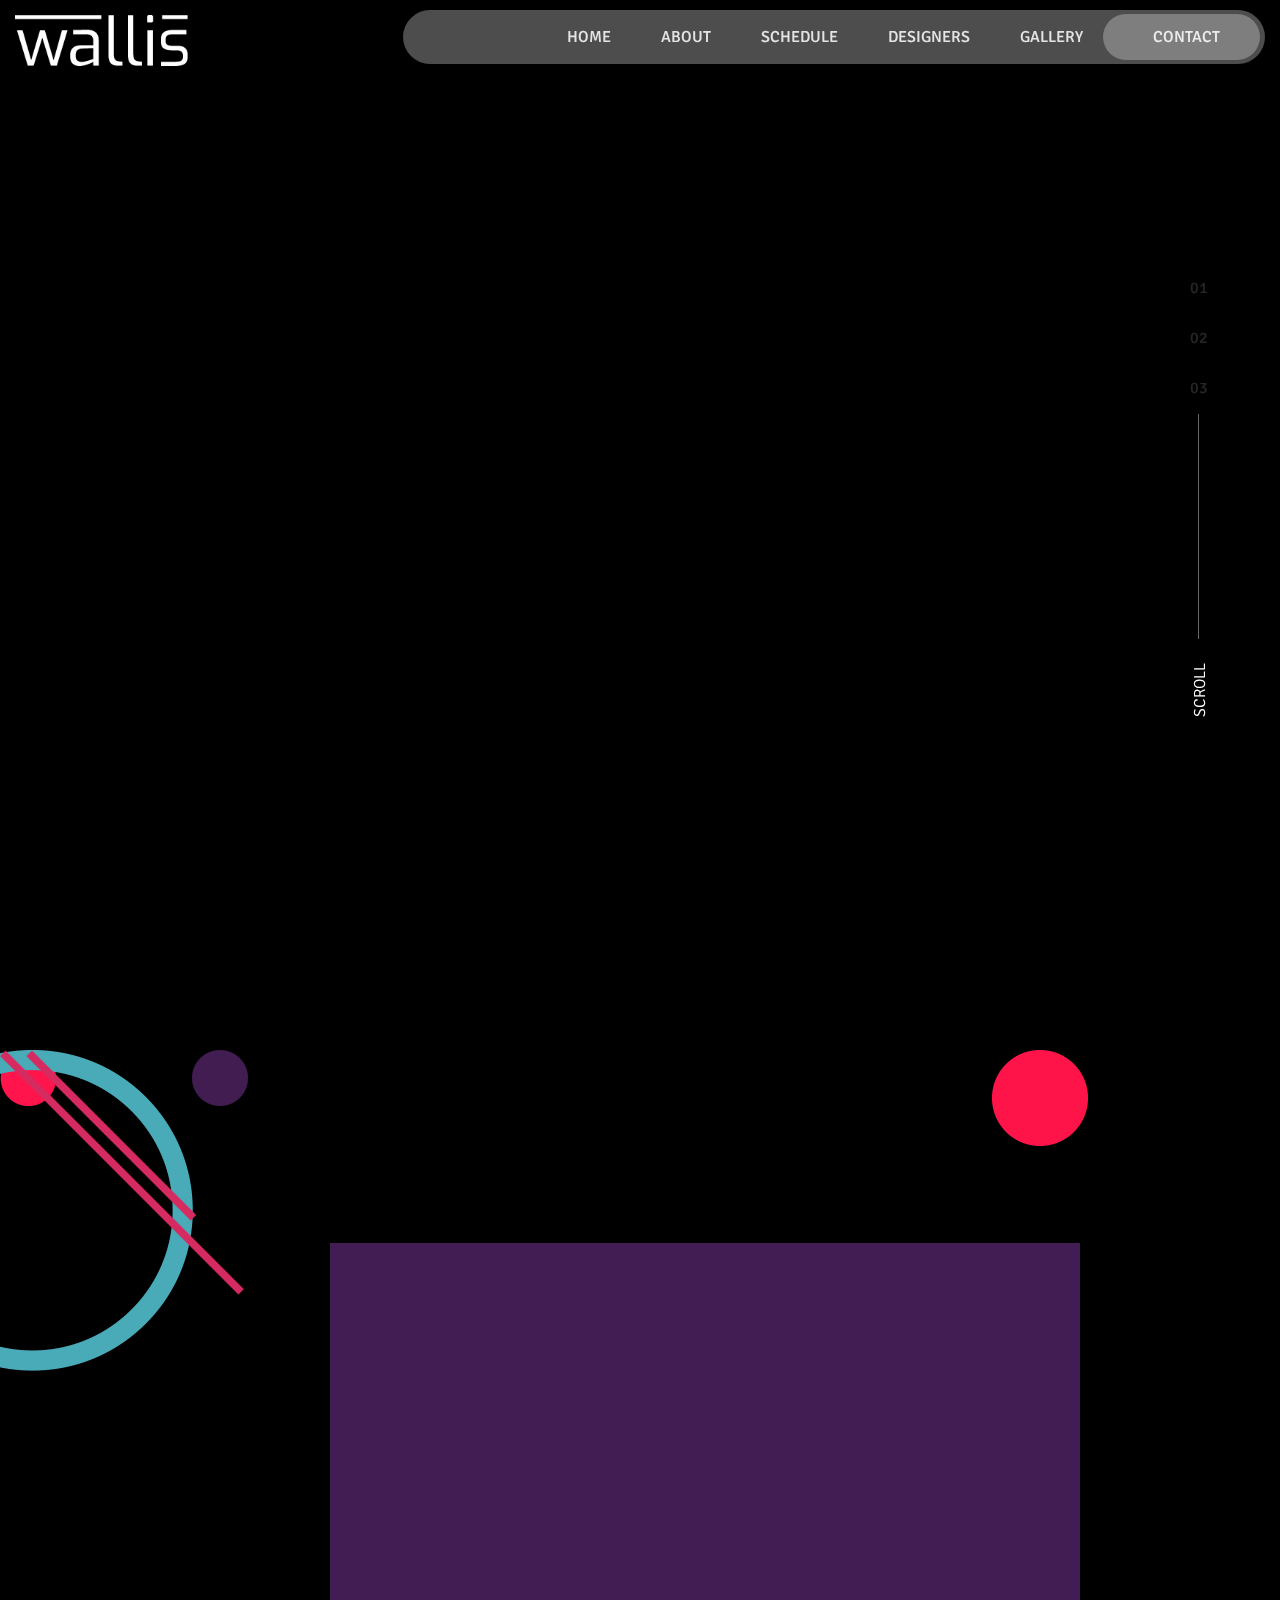
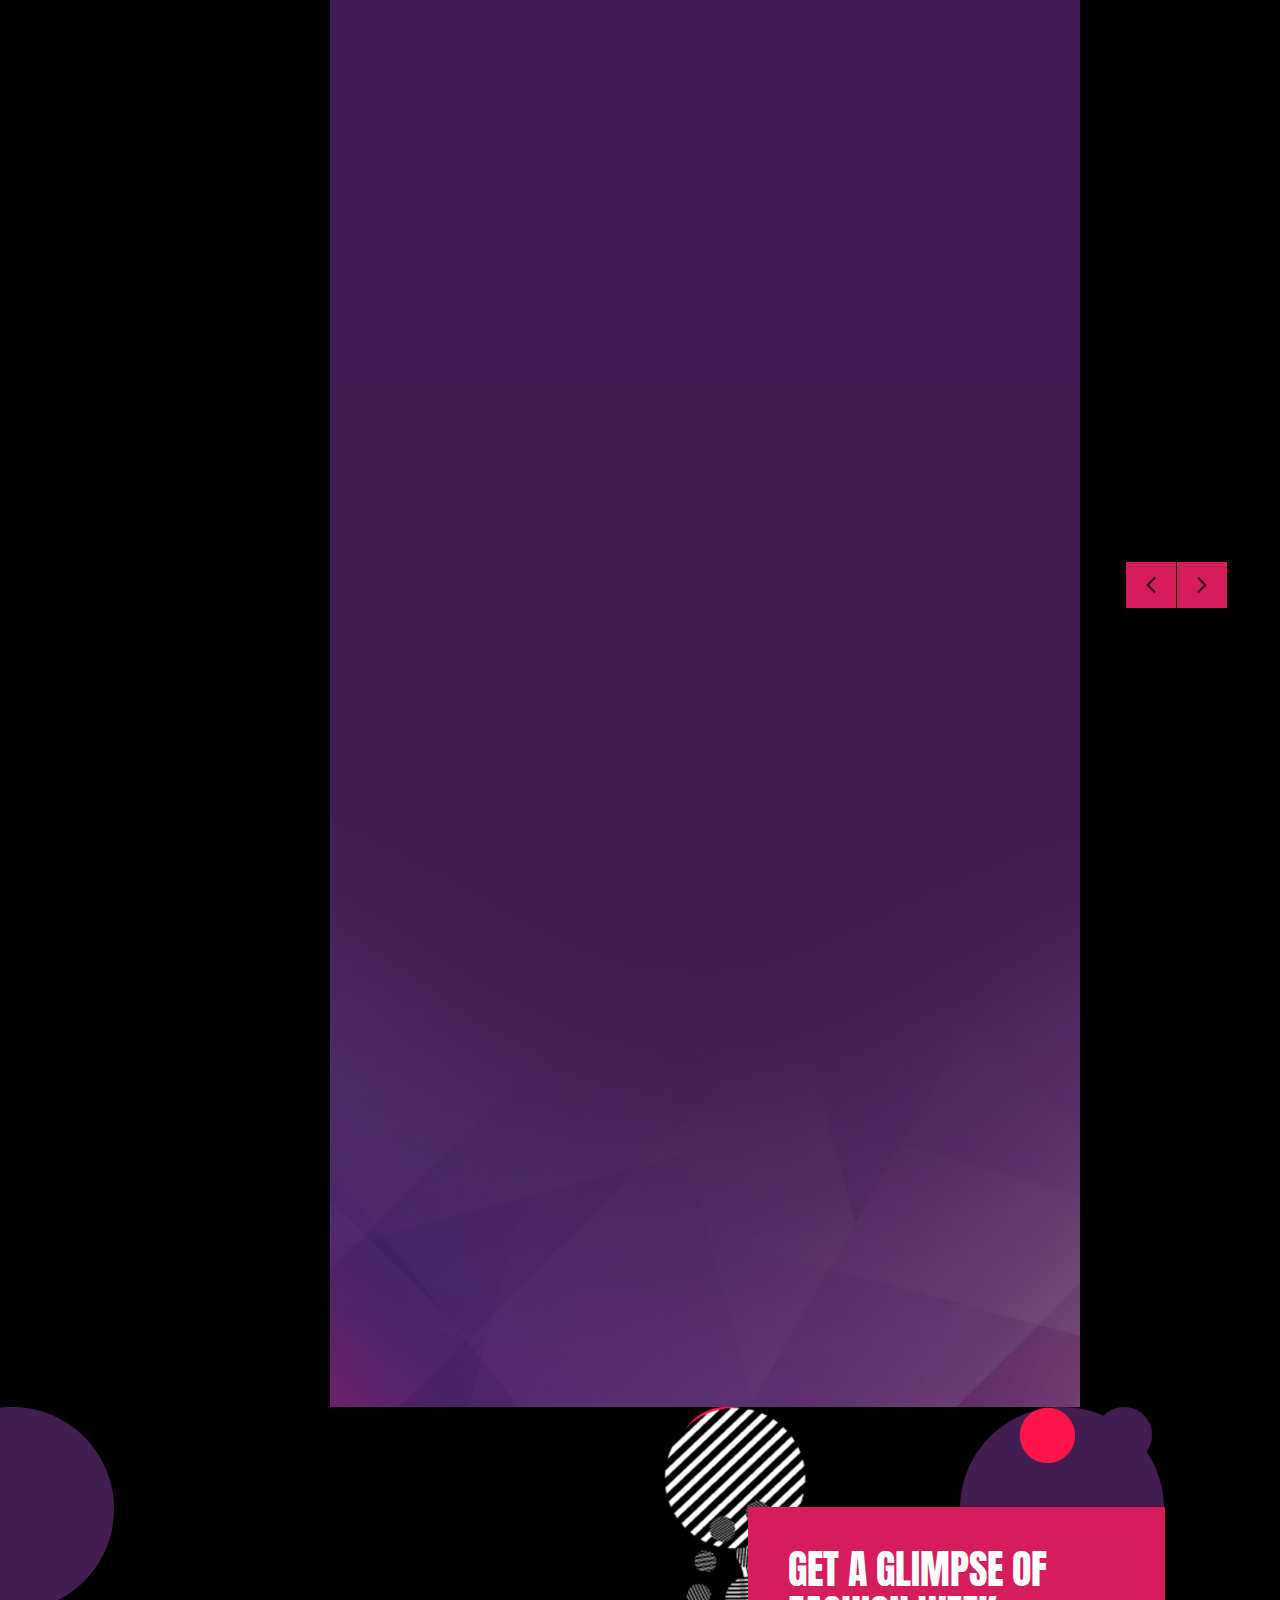
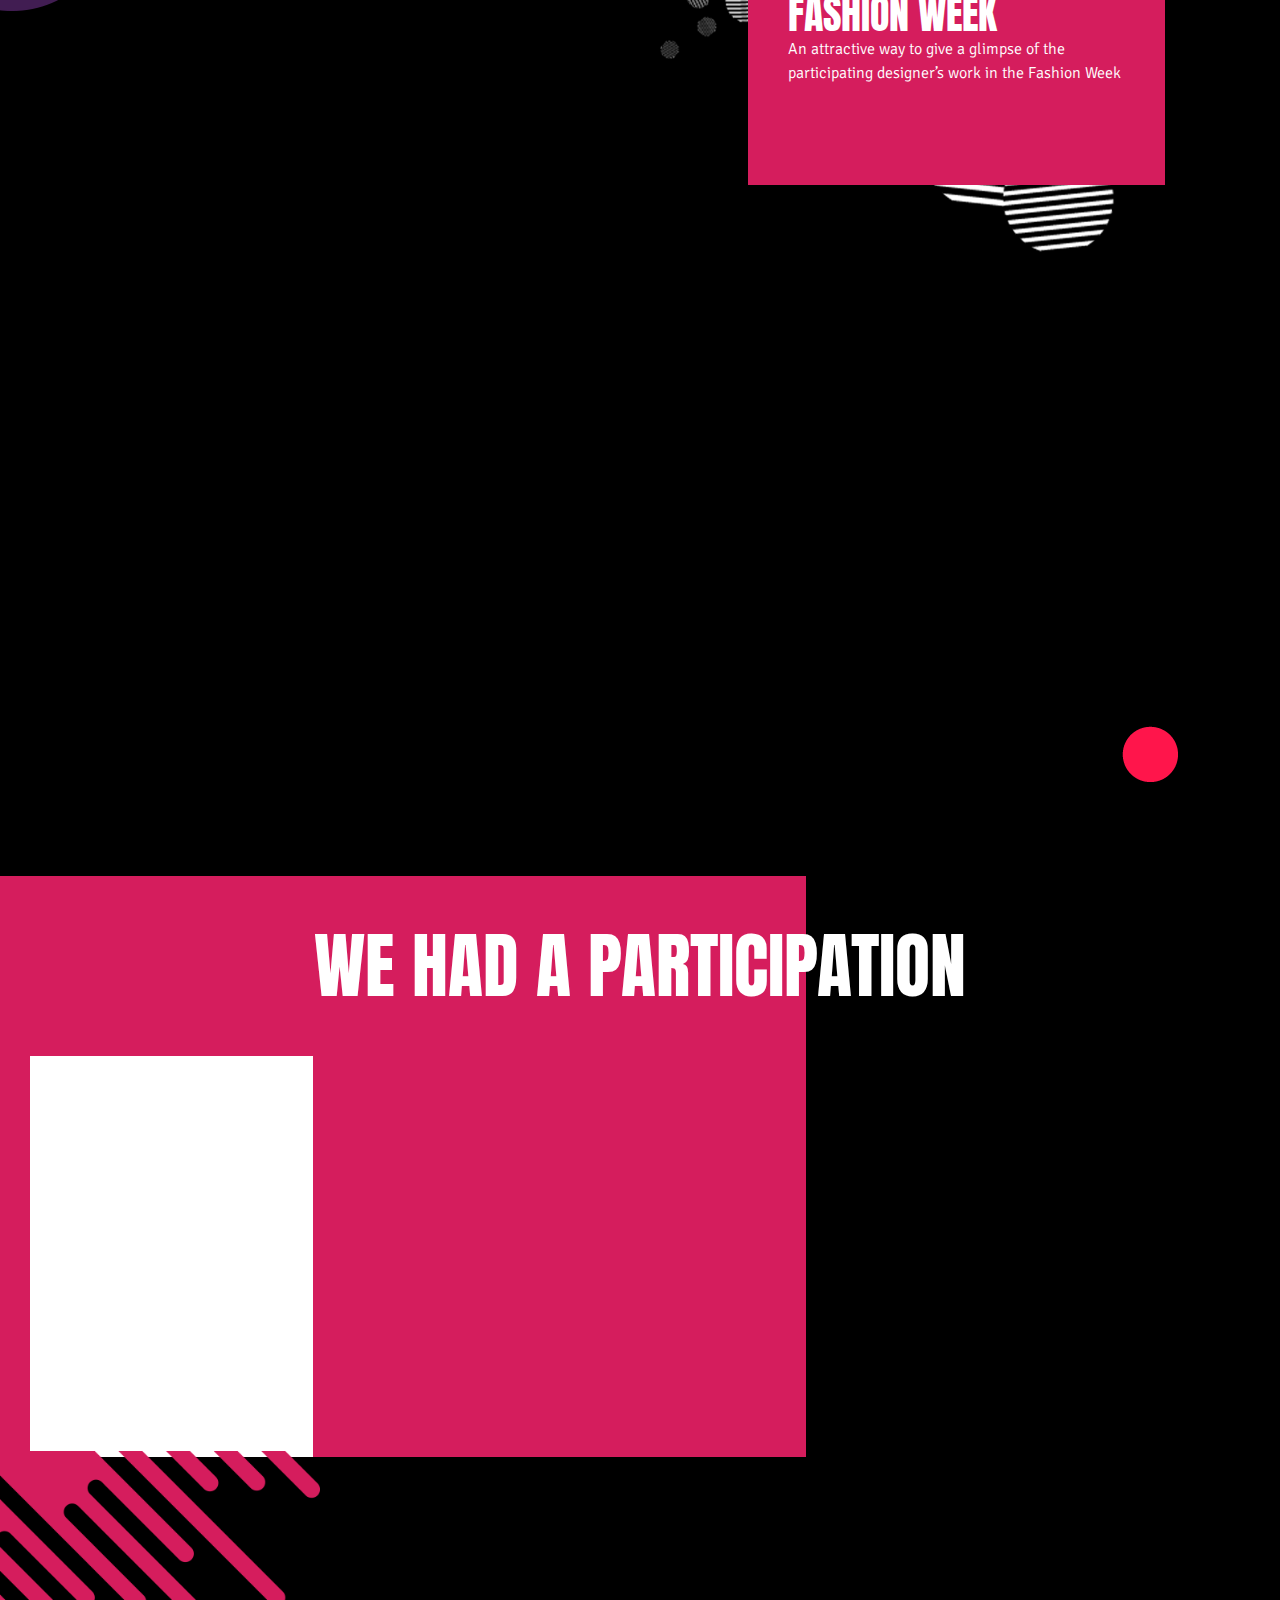
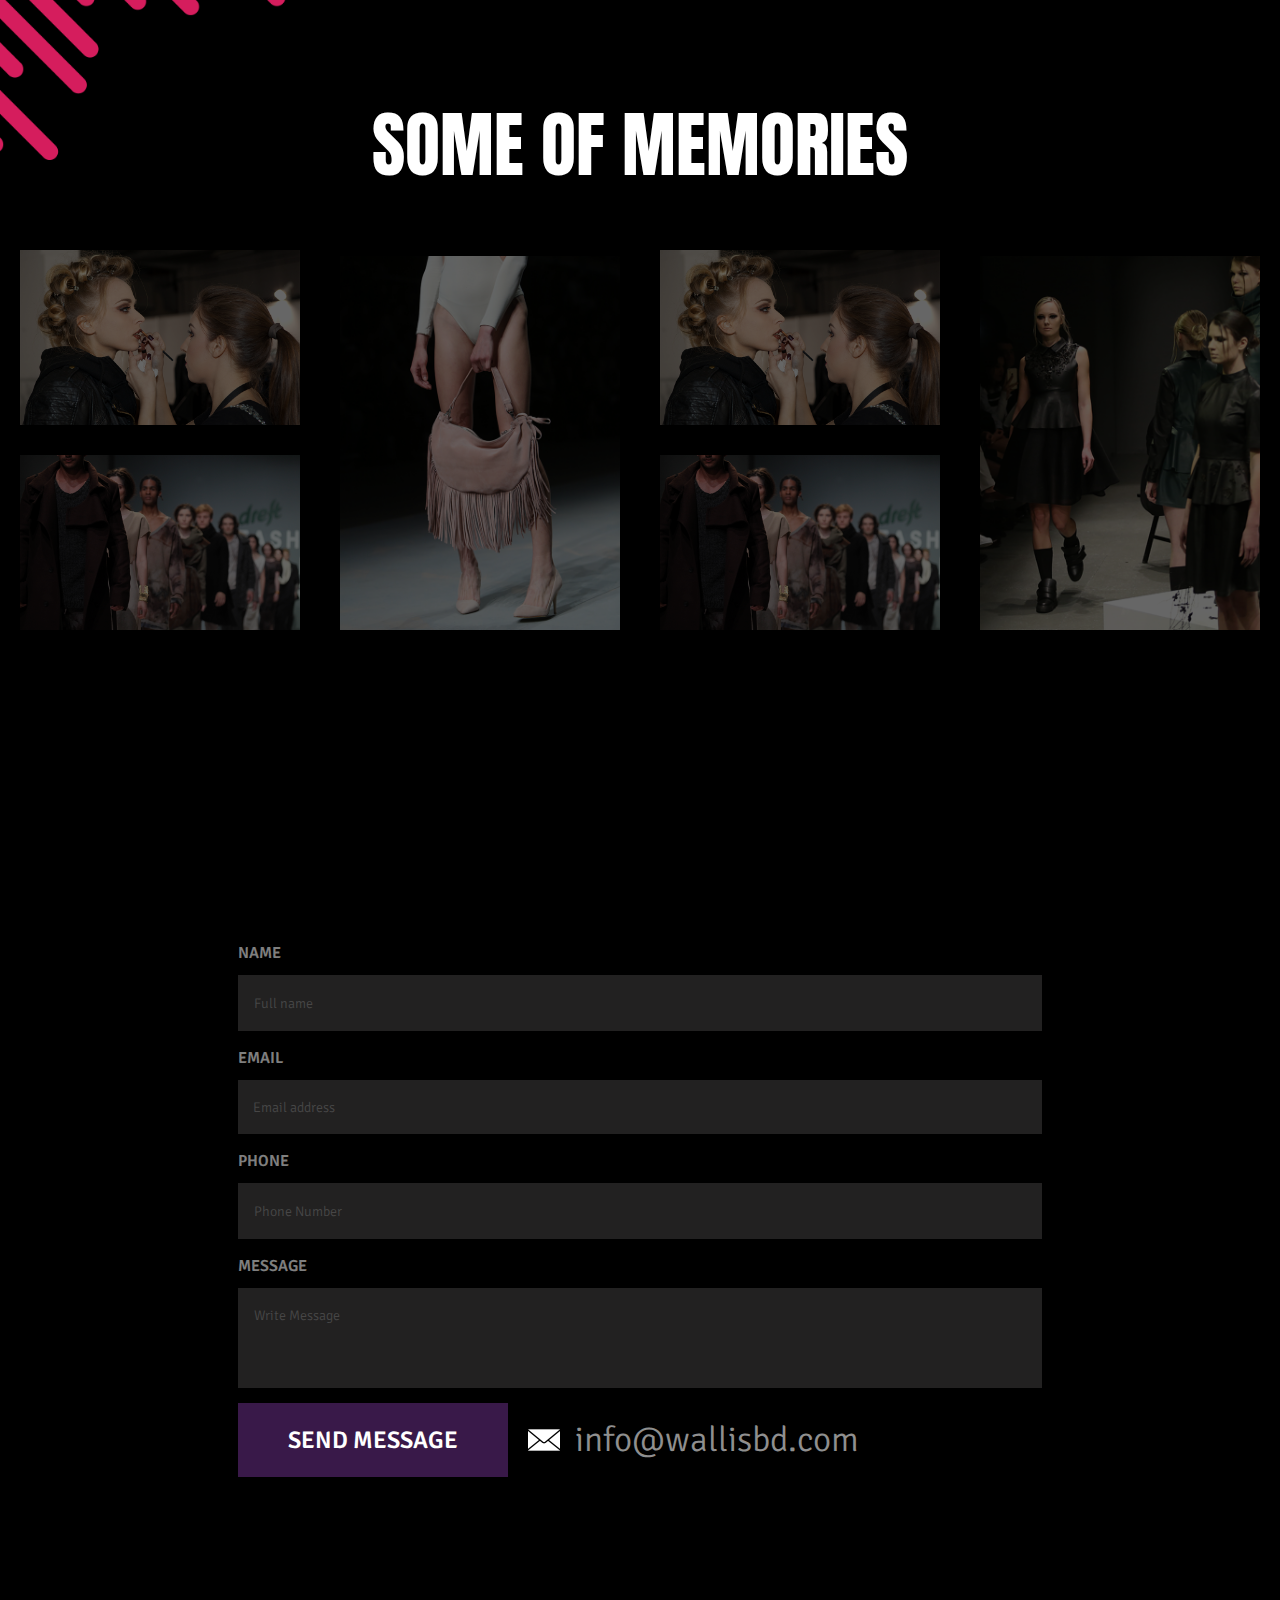
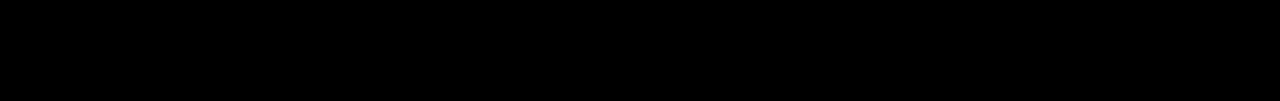
==== index.html @ 1100533c "up" ====
﻿<!DOCTYPE html>
<html lang="en">

<!-- Mirrored from lithemes.com/buzzware/ by HTTrack Website Copier/3.x [XR&CO'2014], Thu, 05 Mar 2020 04:48:38 GMT -->
<head>
    <meta http-equiv="Content-Type" content="text/html; charset=utf-8" />
    <meta name="viewport" content="user-scalable=no, width=device-width, initial-scale=1">
    <link rel="icon" href="images/favicon.png" type="image/x-icon">
    <!-- PAGE TITLE -->
    <title>BUZZWARE</title>
    <!-- Stylesheets -->
    <link rel="stylesheet" href="https://fonts.googleapis.com/css?family=Anton">
    <link rel="stylesheet" href="css/lightcase.css">
    <link href="https://fonts.googleapis.com/css?family=Signika:300,400,600,700" rel="stylesheet">
    <!-- BOOTSTRAP STYLES -->
    <link rel="stylesheet" type="text/css" href="css/master.css">
</head>

<body class="bg-color">
    <div id="loader-wrapper">
        <div id="loader">
            <div class="spinner">
                <div class="dot1"></div>
                <div class="dot2"></div>
            </div>
        </div>
        <div class="loader-section section-top"></div>
    </div>
    <div class="bg_container">

    <!-- STICKY HEADER -->
    <div class="header-wrap">
        <header class="fixed-header">
            <div class="menu page-scroll">
                <div class="container">
                    <div class="logo"><a href="index.html"><img src="images/logo.png" alt="Logo" /></a> </div>
                    <a class="toggleMenu" href="#">
                        <div id="nav-icon3"> <span></span> <span></span> <span></span> <span></span> </div>
                    </a>
                    <nav id="navigation-menu">
                        <ul class="nav">
                            <li><a href="#sec-1">Home</a></li>
                            <li><a href="#sec-2">About</a></li>
                            <li><a href="#sec-3">Schedule</a></li>
                            <li><a href="#sec-4">Designers</a></li>
                            <li><a href="#sec-5">Gallery</a></li>
                            <li><a href="#sec-6">Contact</a></li>
                        </ul>
                    </nav>
                </div>
            </div>
        </header>
    </div>
    <!-- END  SICKY HEADER -->

        <!--REVOLUTION SLIDER  -->
        <div class="example" id="sec-1">
            <div class="container">
                <div id="rev_slider_1061_1_wrapper" class="rev_slider_wrapper fullscreen-container" data-alias="creative-freedom">
                    <!-- START REVOLUTION SLIDER 5.1.1RC fullscreen mode -->
                    <div id="rev_slider_1061_1" class="rev_slider fullscreenbanner" style="display:none;" data-version="5.1.1RC">
                        <ul>
                            <!-- SLIDE 01-->
                            <li data-index="rs-688" data-transition="fadethroughdark" data-slotamount="default" data-easein="default" data-easeout="default" data-masterspeed="1500" data-thumb="images/bg-top-slider-100-50.jpg" data-rotate="0" data-saveperformance="off" data-title="Creative" data-param1="01" data-description="">
                                <!-- MAIN IMAGE -->
                                <img src="images/bg-top-slider-1.jpg" alt="Background" data-bgposition="center center" data-bgfit="cover" data-bgrepeat="no-repeat" data-bgparallax="3" class="rev-slidebg" data-no-retina>
                                <!-- LAYERS -->
                                <!-- LAYER NR. 1 -->

                                <div class="tp-caption tp-resizeme rs-parallaxlevel-1 tp-title" id="slide-688-layer-1" data-x="['center','center','center','center']" data-hoffset="['-20','0','0','0']" data-y="['middle','middle','middle','middle']" data-voffset="['50','0','0','0']" data-width="none" data-height="none" data-whitespace="nowrap" data-transform_idle="o:1;" data-transform_in="y:50px;opacity:0;s:1500;e:Power3.easeOut;" data-transform_out="x:0;y:0;z:0;rX:0;rY:0;rZ:0;sX:0.9;sY:0.9;skX:0;skY:0;opacity:0;s:1000;e:Power3.easeInOut;s:1000;e:Power3.easeInOut;" data-start="2350" data-splitin="none" data-splitout="none" data-responsive_offset="on" style="z-index: 10; white-space: nowrap;text-align:center;">
                                    
                                </div>

                                <!-- LAYER NR. 2 -->
                                <div class="tp-caption tp-resizeme rs-parallaxlevel-2 tiangle_pink_main" id="slide-688-layer-2" data-x="['center','center','center','center']" data-hoffset="['0','0','0','0']" data-y="['middle','middle','middle','middle']" data-voffset="['60','-10','-81','-64']" data-fontsize="['14','14','14','12']" data-lineheight="['14','14','14','12']" data-width="none" data-height="none" data-whitespace="nowrap" data-transform_idle="o:1;" data-transform_in="y:50px;opacity:0;s:1500;e:Power3.easeOut;" data-transform_out="x:0;y:0;z:0;rX:0;rY:0;rZ:0;sX:0.9;sY:0.9;skX:0;skY:0;opacity:0;s:1000;e:Power3.easeInOut;s:1000;e:Power3.easeInOut;" data-start="2350" data-splitin="none" data-splitout="none" data-responsive_offset="on" style="z-index: 9; white-space: nowrap;text-align:center;"> <img src="images/tiangle_pink_main.png" alt="Tiangle pink" class="img-responsive"> </div>

                                <!-- LAYER NR. 3 -->
                                <div class="tp-caption tp-resizeme rs-parallaxlevel-3" id="slide-688-layer-3" data-x="['center','center','center','center']" data-hoffset="['0','0','0','0']" data-y="['middle','middle','middle','middle']" data-voffset="['60','-10','-10','-10']" data-fontsize="['70','70','50','40']" data-lineheight="['70','70','55','45']" data-width="['none','none','none','320']" data-height="none" data-whitespace="nowrap" data-transform_idle="o:1;" data-transform_in="y:50px;opacity:0;s:1500;e:Power3.easeOut;" data-transform_out="x:0;y:0;z:0;rX:0;rY:0;rZ:0;sX:0.9;sY:0.9;skX:0;skY:0;opacity:0;s:1000;e:Power3.easeInOut;s:1000;e:Power3.easeInOut;" data-start="2550" data-splitin="none" data-splitout="none" data-responsive_offset="on" style="z-index: 8; white-space: nowrap;text-align:center;"> <img src="images/triangles-black.png" alt="Triangles black" class="img-responsive"> </div>

                                <!-- LAYER NR. 4 -->
                                <div class="tp-caption tp-resizeme rs-parallaxlevel-4" id="slide-688-layer-4" data-x="['center','center','center','center']" data-hoffset="['-20','0','0','0']" data-y="['middle','middle','middle','middle']" data-voffset="['20','-10','20','-10']" data-fontsize="['70','70','50','40']" data-lineheight="['70','70','55','45']" data-width="['none','none','none','320']" data-height="none" data-whitespace="nowrap" data-transform_idle="o:1;" data-transform_in="y:50px;opacity:0;s:1500;e:Power3.easeOut;" data-transform_out="x:0;y:0;z:0;rX:0;rY:0;rZ:0;sX:0.9;sY:0.9;skX:0;skY:0;opacity:0;s:1000;e:Power3.easeInOut;s:1000;e:Power3.easeInOut;" data-start="2750" data-splitin="none" data-splitout="none" data-responsive_offset="on" style="z-index: 7; white-space: nowrap;text-align:center;"> <img src="images/triangles-pink-lines.png" alt="Triangles pink lines" class="img-responsive"> </div>

                                <!-- LAYER NR. 5 -->
                                <div class="tp-caption tp-resizeme rs-parallaxlevel-5" id="slide-688-layer-5" data-x="['center','center','center','center']" data-hoffset="['60','0','0','0']" data-y="['middle','middle','middle','middle']" data-voffset="['-20','-10','-20','-10']" data-fontsize="['70','70','50','40']" data-lineheight="['70','70','55','45']" data-width="['none','none','none','320']" data-height="none" data-whitespace="nowrap" data-transform_idle="o:1;" data-transform_in="y:50px;opacity:0;s:1500;e:Power3.easeOut;" data-transform_out="x:0;y:0;z:0;rX:0;rY:0;rZ:0;sX:0.9;sY:0.9;skX:0;skY:0;opacity:0;s:1000;e:Power3.easeInOut;s:1000;e:Power3.easeInOut;" data-start="2950" data-splitin="none" data-splitout="none" data-responsive_offset="on" style="z-index: 6; white-space: nowrap;text-align:center;"> <img src="images/doted-triangle-top.png" alt="Doted triangle" class="img-responsive"> </div>
                            </li>
                            <!-- SLIDE 02-->
                            <li data-index="rs-689" data-transition="fadethroughdark" data-slotamount="default" data-easein="default" data-easeout="default" data-masterspeed="2000" data-thumb="assets/images/creative_bg1-100x50.jpg" data-rotate="0" data-saveperformance="off" data-title="Quality" data-param1="02" data-description="">

                                <!-- MAIN IMAGE -->
                                <img src="images/bg-top-slider-2.jpg" alt="Background" data-bgposition="center center" data-bgfit="cover" data-bgrepeat="no-repeat" data-bgparallax="3" class="rev-slidebg" data-no-retina>
                                <!-- LAYERS -->
                                <!-- LAYER NR. 1 -->
                                <div class="tp-caption tp-resizeme rs-parallaxlevel-1 tp-title" id="slide-689-layer-1" data-x="['center','center','center','center']" data-hoffset="['-20','0','0','0']" data-y="['middle','middle','middle','middle']" data-voffset="['50','0','0','0']" data-width="none" data-height="none" data-whitespace="nowrap" data-transform_idle="o:1;" data-transform_in="y:50px;opacity:0;s:1500;e:Power3.easeOut;" data-transform_out="x:0;y:0;z:0;rX:0;rY:0;rZ:0;sX:0.9;sY:0.9;skX:0;skY:0;opacity:0;s:1000;e:Power3.easeInOut;s:1000;e:Power3.easeInOut;" data-start="2350" data-splitin="none" data-splitout="none" data-responsive_offset="on" style="z-index: 10; white-space: nowrap;text-align:center;">
                                    
                                </div>

                                <!-- LAYER NR. 2 -->
                                <div class="tp-caption tp-resizeme rs-parallaxlevel-2 tiangle_pink_main" id="slide-689-layer-2" data-x="['center','center','center','center']" data-hoffset="['0','0','0','0']" data-y="['middle','middle','middle','middle']" data-voffset="['60','-10','-81','-64']" data-fontsize="['14','14','14','12']" data-lineheight="['14','14','14','12']" data-width="none" data-height="none" data-whitespace="nowrap" data-transform_idle="o:1;" data-transform_in="y:50px;opacity:0;s:1500;e:Power3.easeOut;" data-transform_out="x:0;y:0;z:0;rX:0;rY:0;rZ:0;sX:0.9;sY:0.9;skX:0;skY:0;opacity:0;s:1000;e:Power3.easeInOut;s:1000;e:Power3.easeInOut;" data-start="2350" data-splitin="none" data-splitout="none" data-responsive_offset="on" style="z-index: 9; white-space: nowrap;text-align:center;"> <img src="images/tiangle_pink_main.png" alt="Triangle pink" class="img-responsive"> </div>

                                <!-- LAYER NR. 3 -->
                                <div class="tp-caption tp-resizeme rs-parallaxlevel-3" id="slide-689-layer-3" data-x="['center','center','center','center']" data-hoffset="['0','0','0','0']" data-y="['middle','middle','middle','middle']" data-voffset="['60','-10','-10','-10']" data-fontsize="['70','70','50','40']" data-lineheight="['70','70','55','45']" data-width="['none','none','none','320']" data-height="none" data-whitespace="nowrap" data-transform_idle="o:1;" data-transform_in="y:50px;opacity:0;s:1500;e:Power3.easeOut;" data-transform_out="x:0;y:0;z:0;rX:0;rY:0;rZ:0;sX:0.9;sY:0.9;skX:0;skY:0;opacity:0;s:1000;e:Power3.easeInOut;s:1000;e:Power3.easeInOut;" data-start="2550" data-splitin="none" data-splitout="none" data-responsive_offset="on" style="z-index: 8; white-space: nowrap;text-align:center;"> <img src="images/triangles-black.png" alt="Triangle black" class="img-responsive"> </div>

                                <!-- LAYER NR. 4 -->
                                <div class="tp-caption tp-resizeme rs-parallaxlevel-4" id="slide-689-layer-4" data-x="['center','center','center','center']" data-hoffset="['-20','0','0','0']" data-y="['middle','middle','middle','middle']" data-voffset="['20','-10','20','-10']" data-fontsize="['70','70','50','40']" data-lineheight="['70','70','55','45']" data-width="['none','none','none','320']" data-height="none" data-whitespace="nowrap" data-transform_idle="o:1;" data-transform_in="y:50px;opacity:0;s:1500;e:Power3.easeOut;" data-transform_out="x:0;y:0;z:0;rX:0;rY:0;rZ:0;sX:0.9;sY:0.9;skX:0;skY:0;opacity:0;s:1000;e:Power3.easeInOut;s:1000;e:Power3.easeInOut;" data-start="2750" data-splitin="none" data-splitout="none" data-responsive_offset="on" style="z-index: 7; white-space: nowrap;text-align:center;"> <img src="images/triangles-pink-lines.png" alt="Triangles pink lines" class="img-responsive"> </div>

                                <!-- LAYER NR. 5 -->
                                <div class="tp-caption tp-resizeme rs-parallaxlevel-5" id="slide-689-layer-5" data-x="['center','center','center','center']" data-hoffset="['60','0','0','0']" data-y="['middle','middle','middle','middle']" data-voffset="['-20','-10','-20','-10']" data-fontsize="['70','70','50','40']" data-lineheight="['70','70','55','45']" data-width="['none','none','none','320']" data-height="none" data-whitespace="nowrap" data-transform_idle="o:1;" data-transform_in="y:50px;opacity:0;s:1500;e:Power3.easeOut;" data-transform_out="x:0;y:0;z:0;rX:0;rY:0;rZ:0;sX:0.9;sY:0.9;skX:0;skY:0;opacity:0;s:1000;e:Power3.easeInOut;s:1000;e:Power3.easeInOut;" data-start="2950" data-splitin="none" data-splitout="none" data-responsive_offset="on" style="z-index: 6; white-space: nowrap;text-align:center;"> <img src="images/doted-triangle-top.png" alt="Doted triangle" class="img-responsive"> </div>
                            </li>
                            <!-- SLIDE 03-->
                            <li data-index="rs-690" data-transition="fadethroughdark" data-slotamount="default" data-easein="default" data-easeout="default" data-masterspeed="2000" data-thumb="assets/images/icebg-100x50.jpg" data-rotate="0" data-saveperformance="off" data-title="Concept" data-param1="03" data-description="">
                                <!-- MAIN IMAGE -->
                                <img src="images/bg-top-slider-3.jpg" alt="Background" data-bgposition="center center" data-bgfit="cover" data-bgrepeat="no-repeat" data-bgparallax="3" class="rev-slidebg" data-no-retina>
                                <!-- LAYERS -->
                                <!-- LAYER NR. 1 -->
                                <div class="tp-caption tp-resizeme rs-parallaxlevel-1 tp-title" id="slide-690-layer-1" data-x="['center','center','center','center']" data-hoffset="['-20','0','0','0']" data-y="['middle','middle','middle','middle']" data-voffset="['50','0','0','0']" data-width="none" data-height="none" data-whitespace="nowrap" data-transform_idle="o:1;" data-transform_in="y:50px;opacity:0;s:1500;e:Power3.easeOut;" data-transform_out="x:0;y:0;z:0;rX:0;rY:0;rZ:0;sX:0.9;sY:0.9;skX:0;skY:0;opacity:0;s:1000;e:Power3.easeInOut;s:1000;e:Power3.easeInOut;" data-start="2350" data-splitin="none" data-splitout="none" data-responsive_offset="on" style="z-index: 10; white-space: nowrap;text-align:center;">
                                    
                                </div>

                                <!-- LAYER NR. 2 -->
                                <div class="tp-caption tp-resizeme rs-parallaxlevel-2 tiangle_pink_main" id="slide-690-layer-2" data-x="['center','center','center','center']" data-hoffset="['0','0','0','0']" data-y="['middle','middle','middle','middle']" data-voffset="['60','-10','-81','-64']" data-fontsize="['14','14','14','12']" data-lineheight="['14','14','14','12']" data-width="none" data-height="none" data-whitespace="nowrap" data-transform_idle="o:1;" data-transform_in="y:50px;opacity:0;s:1500;e:Power3.easeOut;" data-transform_out="x:0;y:0;z:0;rX:0;rY:0;rZ:0;sX:0.9;sY:0.9;skX:0;skY:0;opacity:0;s:1000;e:Power3.easeInOut;s:1000;e:Power3.easeInOut;" data-start="2350" data-splitin="none" data-splitout="none" data-responsive_offset="on" style="z-index: 9; white-space: nowrap;text-align:center;"> <img src="images/tiangle_pink_main.png" alt="Triangle pink" class="img-responsive"> </div>

                                <!-- LAYER NR. 3 -->
                                <div class="tp-caption tp-resizeme rs-parallaxlevel-3" id="slide-690-layer-3" data-x="['center','center','center','center']" data-hoffset="['0','0','0','0']" data-y="['middle','middle','middle','middle']" data-voffset="['60','-10','-10','-10']" data-fontsize="['70','70','50','40']" data-lineheight="['70','70','55','45']" data-width="['none','none','none','320']" data-height="none" data-whitespace="nowrap" data-transform_idle="o:1;" data-transform_in="y:50px;opacity:0;s:1500;e:Power3.easeOut;" data-transform_out="x:0;y:0;z:0;rX:0;rY:0;rZ:0;sX:0.9;sY:0.9;skX:0;skY:0;opacity:0;s:1000;e:Power3.easeInOut;s:1000;e:Power3.easeInOut;" data-start="2550" data-splitin="none" data-splitout="none" data-responsive_offset="on" style="z-index: 8; white-space: nowrap;text-align:center;"> <img src="images/triangles-black.png" alt="Triangle black" class="img-responsive"> </div>

                                <!-- LAYER NR. 4 -->
                                <div class="tp-caption tp-resizeme rs-parallaxlevel-4" id="slide-690-layer-4" data-x="['center','center','center','center']" data-hoffset="['-20','0','0','0']" data-y="['middle','middle','middle','middle']" data-voffset="['20','-10','20','-10']" data-fontsize="['70','70','50','40']" data-lineheight="['70','70','55','45']" data-width="['none','none','none','320']" data-height="none" data-whitespace="nowrap" data-transform_idle="o:1;" data-transform_in="y:50px;opacity:0;s:1500;e:Power3.easeOut;" data-transform_out="x:0;y:0;z:0;rX:0;rY:0;rZ:0;sX:0.9;sY:0.9;skX:0;skY:0;opacity:0;s:1000;e:Power3.easeInOut;s:1000;e:Power3.easeInOut;" data-start="2750" data-splitin="none" data-splitout="none" data-responsive_offset="on" style="z-index: 7; white-space: nowrap;text-align:center;"> <img src="images/triangles-pink-lines.png" alt="Triangles pink lines" class="img-responsive"> </div>

                                <!-- LAYER NR. 5 -->
                                <div class="tp-caption tp-resizeme rs-parallaxlevel-5" id="slide-690-layer-5" data-x="['center','center','center','center']" data-hoffset="['60','0','0','0']" data-y="['middle','middle','middle','middle']" data-voffset="['-20','-10','-20','-10']" data-fontsize="['70','70','50','40']" data-lineheight="['70','70','55','45']" data-width="['none','none','none','320']" data-height="none" data-whitespace="nowrap" data-transform_idle="o:1;" data-transform_in="y:50px;opacity:0;s:1500;e:Power3.easeOut;" data-transform_out="x:0;y:0;z:0;rX:0;rY:0;rZ:0;sX:0.9;sY:0.9;skX:0;skY:0;opacity:0;s:1000;e:Power3.easeInOut;s:1000;e:Power3.easeInOut;" data-start="2950" data-splitin="none" data-splitout="none" data-responsive_offset="on" style="z-index: 6; white-space: nowrap;text-align:center;"> <img src="images/doted-triangle-top.png" alt="Doted triangle" class="img-responsive"> </div>
                            </li>
                        </ul>
                        <div class="tp-bannertimer tp-bottom" style="visibility: hidden !important;"></div>
                    </div>
                </div>
                <!-- END REVOLUTION SLIDER -->
            </div>
        </div>
        <!--END REVOLUTION SLIDER  -->
        <div class="clearfix"></div>

        <!-- ABOUT -->
        <section id="sec-2" class="position-re">
            <div class="about">
                <div class="container">
                    <div class="slider-bg">
                        <div class="img-box">
                            <div class="position-re wow fadeIn">
                                <img src="images/pic-2.jpg" alt="About images" class="img-responsive" data-wow-delay="0.5s" />
                                <div class="next-overflow-img"> <img src="images/pic-1.jpg" alt="About images" class="img-responsive" data-wow-delay="0.7s " /> </div>
                            </div>
                            <div class="clearfix"></div>
                        </div>
                        <div class="we-are-bg wow fadeIn" data-wow-delay="0.3s">
                            <div class="about-me-content">
                                <div class="">
                                    <span class="title">About Wallis</span>
                                    <p>
                                        Waliuddin ahmed chowdhury Sujan,a name of a pionner of a fashion designer,a name
                                        of a face of Bangladesh fashion industry who represented Bangladesh with
                                        pride&respect.As a true dreamer of design,as a grooming instructor he has
                                        already proved that he is here for longtime & will govern with fashion industry
                                        with true ethnic&unique design.Lets we discuss his long journey nearest to his
                                        childhood dream.As fashion design sector is very risky profession but try to put
                                        idea&create some thing he thought could be classified Bangali fashion.To fulfil
                                        his dream,he completed his diploma from Inter National Institute of Fashion
                                        Design(INIFD).There he learned how to design and make cloths and was a fully
                                        capable student by the time he finished there.He tries to refuse western style
                                        with eastern ,exotic taste.But he likes western sense of color & texture.He
                                        describes his work a fusion of contrasts.His singature of design is tradition
                                        mixed with the unexpected.He wants to put forward to the experience of Bangali
                                        culture to make it more appealing to a contemporary audience, that's why the
                                        evaluation of the brand"Wallis".His most favourite fabrics cotton,khadi,Mirpur
                                        katan.He has established Wallis associates grooming schools.After grooming lots
                                        of models doing well in there relevant fields of interest.As he has been working
                                        in design sector for longtime & willing working with all recent trends he would
                                        like to work order base design in future which always being connected.
                                        Bangladesh fabric&his design will be presentable in world market .He wish he
                                        will setup boutique shop for fashion lover.There are few brands&designers tgat
                                        inspire him like Bibi Russell from Bangladesh, Domenico Dolce& stefano
                                        Gabbana,Armani Russel,Rizwan ahmed from Pakistan,Manish Malhotra from India
                                        &Bishwo Gautam of Nepal. He has the feeling his career has not yet started that
                                        influenced on his career very much
                                    </p>
                                </div>
                            </div>
                        </div>
                        <div class="clearfix"></div>
                        <div id="sec-3" class="fashion-single-slider">
                            <div class="col-lg-11 col-md-12">
                                <div class="row">
                                    <div class="single-item">
                                        <div>
                                            <div class="slider-title wow fadeIn" data-wow-delay="0.5s">
                                                <div class="col-lg-6 col-sm-6">
                                                    <h3>Achievement</h3>
                                                    <p>Showcasing the Fashion Week Schedule in a Harmonized Manner.</p>
                                                </div>
                                            </div>
                                            <div class="table-box-bg wow fadeIn" data-wow-delay="0.3s">
                                                <div class="slide-img wow fadeIn">
                                                    <img src="images/day-1.jpg" alt="Slider Days 1" class="img-responsive" />
                                                    <div class="img-bottom-color"></div>
                                                </div>
                                                <div class="table-data">
                                                    <table>
                                                        <tr>
                                                            <td>01</td>
                                                            <td>Fashion My Inspiration (Alliance Francaise de Dhaka
                                                                2012)</td>
                                                        </tr>
                                                        <tr>
                                                            <td>02</td>
                                                            <td>Exploring Bangla Creativity (UK 2013)</td>
                                                        </tr>
                                                        <tr>
                                                            <td>03</td>
                                                            <td>Walli's Designers Mood Board Presentation (Alliance
                                                                Francaise de Dhaka)</td>
                                                        </tr>
                                                        <tr>
                                                            <td>04</td>
                                                            <td>PARAA presents all silk yeard Banarashi London 2011</td>
                                                        </tr>
                                                        <tr>
                                                            <td>05</td>
                                                            <td>Bangladesh Fashion Fiesta 2013</td>
                                                        </tr>
                                                        <tr>
                                                            <td>06</td>
                                                            <td>TGIF Himalay times Neoal Fashion week April 2016</td>
                                                        </tr>
                                                    </table>
                                                </div>
                                            </div>
                                        </div>
                                        <div>
                                            <div class="slider-title wow fadeIn" data-wow-delay="0.5s">
                                                <div class="col-lg-6 col-sm-6">
                                                    <h3>Achievement</h3>
                                                    <p>Showcasing the Fashion Week Schedule in a Harmonized Manner.</p>
                                                </div>
                                            </div>
                                            <div class="table-box-bg wow fadeIn" data-wow-delay="0.3s">
                                                <div class="slide-img wow fadeIn">
                                                    <img src="images/day-1.jpg" alt="Slider Days 1" class="img-responsive" />
                                                    <div class="img-bottom-color"></div>
                                                </div>
                                                <div class="table-data">
                                                    <table>
                                                        <tr>
                                                            <td>01</td>
                                                            <td>Moving Globalization of Fashion(Alliance Francaise de
                                                                Dhaka 2015)</td>
                                                        </tr>
                                                        <tr>
                                                            <td>02</td>
                                                            <td>Fashion Exhibition 2011(Drik Gallery)</td>
                                                        </tr>
                                                        <tr>
                                                            <td>03</td>
                                                            <td>Pantene You Got the Look 2004.</td>
                                                        </tr>
                                                        <tr>
                                                            <td>04</td>
                                                            <td>Fashion Show and Cultural Evening to Aid Flood Victims
                                                                2004</td>
                                                        </tr>
                                                        <tr>
                                                            <td>05</td>
                                                            <td>Designers Color Wheel Exhibition (Alliance Francaise de
                                                                Dhaka 2013)</td>
                                                        </tr>
                                                    </table>
                                                </div>
                                            </div>
                                        </div>
                                    </div>
                                </div>
                            </div>
                        </div>
                    </div>
                </div>
            </div>
            <span id="obj-11" class="circle1"> <img src="images/layer5.png" alt="Parallax images" /> </span> <span id="obj-12" class="circle2"> <img src="images/layer6.png" alt="Parallax images" /> </span> <span id="obj-22" class="circle9"> <img src="images/layer2.png" alt="Parallax images" /> </span> <span id="obj-13" class="big-circle"> <img src="images/layer3.png" alt="" /> </span> <span id="obj-14" class="line"> <img src="images/layer4.png" alt="" /> </span>
        </section>
        <!-- END ABOUT -->
        <div class="clearfix"></div>

        <!-- IFRAME -->
        <section class="position-re">
            <div class="container">
                <div class="col-lg-4 col-md-4 col-sm-6 col-xs-12 pull-right txt-wrap">
                    <div class="row">
                        <div class="video-content">
                            <h3>Get a Glimpse of Fashion Week</h3>
                            <p>An attractive way to give a glimpse of the participating designer’s work in the Fashion Week</p>
                        </div>
                    </div>
                </div>
            </div>
            <div class="col-lg-12">
                <div class="iframe-box wow fadeIn" data-wow-delay="0.5s"> 
                    <a class="" data-rel="lightcase:myCollection:"
                        href="https://www.youtube.com/embed/uFb8CVV8XiE?rel=0&amp;controls=1">
                        <img src="images/video.jpg"
                            alt="Video Frame image" class="img-responsive"></a> 
                            
                    </div>
            </div>
            <span id="obj-15" class="circle3"> <img src="images/layer2.png" alt="Circle" /> </span> <span
                    id="obj-16" class="circle4"> <img src="images/layer1.png" alt="Circle" /> </span> <span id="obj-17"
                    class="multi-crl"> <img src="images/layer7.png" alt="Circle" /> </span> <span id="obj-18"
                    class="circle7"> <img src="images/layer1.png" alt="Circle" /> </span> <span id="obj-19"
                    class="circle5"> <img src="images/layer6.png" alt="Circle" /> </span> <span id="obj-20"
                    class="circle6"> <img src="images/layer5.png" alt="Circle" /> </span>
        </section>
                <!-- END IFRAME -->
        <div class="clearfix"></div>

        <!-- DESIGNERS SLIDER-->
        <section id="sec-4" class="designer">
            <div class="design-bg-color">
                <div class="container">
                    <div class="row">
                        <div class="col-md-12 col-sm-12 col-xm-12 text-center">
                            <div class="section-title">
                                <h2>We had a participation</h2>
                            </div>
                        </div>
                    </div>
                    <div class="col-lg-3 col-md-3 col-sm-4 col-xm-4 designer-slider-1" data-wow-delay="0.5s">
                        <div class="designslidebg">
                            <ul class="rslides wow fadeIn">
                                <li>
                                    <h5>Nicole Miller</h5>
                                    <img src="images/designer1.jpg" alt="Designer images">
                                    <div class="dg-social">
                                        <a href="#" class="fb-icon" target="_blank"><i class="fa fa-facebook"
                                                aria-hidden="true"></i> </a>
                                    </div>
                                </li>
                                <li>
                                    <h5>Nicky Hilton</h5>
                                    <img src="images/designer4.jpg" alt="Designer images">
                                    <div class="dg-social">
                                        <a href="#" class="fb-icon" target="_blank"><i class="fa fa-facebook"
                                                aria-hidden="true"></i> </a>
                                    </div>
                                </li>
                            </ul>
                        </div>
                    </div>
                    <div class="col-lg-3 col-md-3 col-sm-4 col-xm-4 designer-slider-2 wow fadeIn" data-wow-delay="0.7s">
                        <div class="designslidebg">
                            <ul class="rslides wow fadeIn">
                                <li>
                                    <h5>Kenneth Cole</h5>
                                    <img src="images/designer4.jpg" alt="Designer images">
                                    <div class="dg-social">
                                        <a href="#" class="fb-icon" target="_blank"><i class="fa fa-facebook"
                                                aria-hidden="true"></i> </a>
                                    </div>
                                </li>
                                <li>
                                    <h5>Rachel Zoe</h5>
                                    <img src="images/designer1.jpg" alt="Designer images">
                                    <div class="dg-social">
                                        <a href="#" class="fb-icon" target="_blank"><i class="fa fa-facebook"
                                                aria-hidden="true"></i> </a>
                                    </div>
                                </li>
                            </ul>
                        </div>
                    </div>
                    <div class="col-lg-3 col-md-3 col-sm-4 col-xm-4  designer-slider-3 wow fadeIn" data-wow-delay="0.9s">
                        <div class="designslidebg">
                            <ul class="rslides wow fadeIn">
                                <li>
                                    <h5>Chris Benz</h5>
                                    <img src="images/designer5.jpg" alt="Designer images">
                                    <div class="dg-social">
                                        <a href="#" class="fb-icon" target="_blank"><i class="fa fa-facebook"
                                                aria-hidden="true"></i> </a>
                                    </div>
                                </li>
                                <li>
                                    <h5>Monique Lhuillier</h5>
                                    <img src="images/designer4.jpg" alt="Designer images">
                                    <div class="dg-social">
                                        <a href="#" class="fb-icon" target="_blank"><i class="fa fa-facebook"
                                                aria-hidden="true"></i> </a>
                                    </div>
                                </li>
                            </ul>
                        </div>
                    </div>
                    <div class="col-lg-3 col-md-3 col-sm-4 col-xm-4  designer-slider-3 wow fadeIn" data-wow-delay="0.9s">
                        <div class="designslidebg">
                            <ul class="rslides wow fadeIn">
                                <li>
                                    <h5>Chris Benz</h5>
                                    <img src="images/designer6.jpg" alt="Designer images">
                                    <div class="dg-social">
                                        <a href="#" class="fb-icon" target="_blank"><i class="fa fa-facebook"
                                                aria-hidden="true"></i> </a>
                                    </div>
                                </li>
                                <li>
                                    <h5>Monique Lhuillier</h5>
                                    <img src="images/designer5.jpg" alt="Designer images">
                                    <div class="dg-social"> 
                                        <a href="#" class="fb-icon" target="_blank"><i class="fa fa-facebook" aria-hidden="true"></i> </a> 
                                    </div>
                                </li>
                            </ul>
                        </div>
                    </div>
                    <div class="clearfix"></div>
                </div>
            </div>
            <div class="designer-bg"></div>
            <span id="obj-21" class="circle8"> <img src="images/layer6.png" alt="circle" /> </span>
        </section>
        <!-- END DESIGNERS SLIDER -->
        <div class="clearfix"></div>

        <!-- GALLERY SECTION -->
        <div id="sec-5">
            <div class="container">
                <div class="row">
                    <div class="col-md-6 col-md-offset-3 col-sm-12 col-xm-12 text-center">
                        <div class="section-title">
                            <h2>Some of Memories</h2>
                        </div>
                    </div>
                </div>
            </div>
            <div class="grid">
                <div class="grid-item">
                    <a class="fancybox" href="images/pic-7.jpg" data-fancybox="images">
                        <img src="images/pic-8.jpg" alt="Gallery images" class="img-responsive" />
                        <div class="grid-hover"><img src="images/hover-icon.png" alt="Gallery images" /></div>
                    </a>
                </div>
                <div class="grid-item">
                    <a class="fancybox" href="images/pic-10.jpg" data-fancybox="images">
                        <img src="images/pic-10.jpg" alt="Gallery images" class="img-responsive" />
                        <div class="grid-hover"><img src="images/hover-icon.png" alt="Gallery images" /></div>
                    </a>
                </div>
                <div class="grid-item">
                    <a class="fancybox" href="images/pic-8.jpg" data-fancybox="images">
                        <img src="images/pic-8.jpg" alt="Gallery images" class="img-responsive" />
                        <div class="grid-hover"><img src="images/hover-icon.png" alt="Gallery images" /></div>
                    </a>
                </div>
                <div class="grid-item">
                    <a class="fancybox" href="images/pic-11.jpg" data-fancybox="images">
                        <img src="images/pic-11.jpg" alt="Gallery images" class="img-responsive" />
                        <div class="grid-hover"><img src="images/hover-icon.png" alt="Gallery images" /></div>
                    </a>
                </div>
                <div class="grid-item">
                    <a class="fancybox" href="images/pic-9.jpg" data-fancybox="images">
                        <img src="images/pic-9.jpg" alt="Gallery images" class="img-responsive" />
                        <div class="grid-hover"><img src="images/hover-icon.png" alt="Gallery images" /></div>
                    </a>
                </div>
                <div class="grid-item">
                    <a class="fancybox" href="images/pic-9.jpg" data-fancybox="images">
                        <img src="images/pic-9.jpg" alt="Gallery images" class="img-responsive" />
                        <div class="grid-hover"><img src="images/hover-icon.png" alt="Gallery images" /></div>
                    </a>
                </div>
            </div>
            <div class="container">
                <div class="subscribe-me contact-form">
                    <div class="content">
                        <h3 class="wow fadeIn">Contact With Wallis</h3>
                        <h5 class="wow fadeIn"> SEND ME MESSAGE YOU HAVE NAY QURIES?</h5>
                    </div>
                    <div class="col-lg-12 top-50">
                        <div class="row">
                            <div id="sec-6" class="col-md-8 form-conta col-md-offset-2">
                                <form action="">
                                    <div class="form-group">
                                        <label for="name">Name</label>
                                        <input type="text" name="name" placeholder="Full name">
                                    </div>
                                    <div class="form-group">
                                        <label for="email">Email</label>
                                        <input type="email" name="email" placeholder="Email address">
                                    </div>
                                    <div class="form-group">
                                        <label for="tel">Phone</label>
                                        <input type="tel" name="tel" placeholder="Phone Number">
                                    </div>
                                    <div class="form-group">
                                        <label for="message">Message</label>
                                        <textarea name="message" placeholder="Write Message"></textarea>
                                    </div>
                                    <div class="contact-btn">
                                        <button type="submit" class="btn btn-primary btn-lg">Send message</button>
                                        <div class="icon-box">
                                            <div class="icon">
                                                <img src="images/mail-icon.png" alt="">
                                            </div>
                                            <a href="mailto:info@wallisbd.com">info@wallisbd.com</a>
                                        </div>
                                    </div>
                                </form>
                            </div>
                            <div class="col-md-8 col-md-offset-2">
                                <div class="row">
                                    <p class="copyright wow fadeIn" data-wow-delay="0.8s">
                                        Copyrights &copy; 2020 
                                        All rights reserved.
                                    </p>
                                    <div class="footer-social"> <a href="#" class="fb-icon wow fadeIn" data-wow-delay="0.5s"><i class="fa fa-facebook" aria-hidden="true"></i></a> <a href="#" class="twitter-icon wow fadeIn" data-wow-delay="0.10s"><i class="fa fa-twitter" aria-hidden="true"></i></a> <a href="#" class="google-plus-icon wow fadeIn" data-wow-delay="0.15s"><i class="fa fa-google-plus" aria-hidden="true"></i> </a> </div>
                                </div>
                            </div>
                        </div>
                    </div>
                </div>
                <div class="clearfix"></div>
            </div>
        </div>
        <!-- GALLERY SECTION -->
        <div class="clearfix"></div>
    </div>

    <!-- JQUERY -->
    <script type="text/javascript" src="js/jquery-3.2.1.min.js"></script>
    <script type="text/javascript" src="js/jquery.themepunch.tools.min.js"></script>
    <script type="text/javascript" src="js/lightcase.js"></script>
    <script type="text/javascript" src="js/jquery.themepunch.revolution.min.js"></script>
    <script type="text/javascript" src="js/revolution.extension.actions.min.js"></script>
    <script type="text/javascript" src="js/revolution.extension.carousel.min.js"></script>
    <script type="text/javascript" src="js/revolution.extension.kenburn.min.js"></script>
    <script type="text/javascript" src="js/revolution.extension.layeranimation.min.js"></script>
    <script type="text/javascript" src="js/revolution.extension.migration.min.js"></script>
    <script type="text/javascript" src="js/revolution.extension.navigation.min.js"></script>
    <script type="text/javascript" src="js/revolution.extension.parallax.min.js"></script>
    <script type="text/javascript" src="js/revolution.extension.slideanims.min.js"></script>
    <script type="text/javascript" src="js/revolution.extension.video.min.js"></script>
    <script type="text/javascript" src="js/bootstrap.min.js"></script>
    <script type="text/javascript" src="js/jquery.fancybox.js"></script>
    <script type="text/javascript" src="js/wow.js"></script>
    <script type="text/javascript" src="js/slick.js"></script>
    <script type="text/javascript" src="js/responsiveslides.js"></script>
    <script type="text/javascript" src="js/masonry.pkgd.min.js"></script>
    <script type="text/javascript" src="js/formValidationcon.js"></script>
    <script type="text/javascript" src="js/jquery.malihu.PageScroll2id.js"></script>
    <script type="text/javascript" src="js/menu.js"></script>
    <script type="text/javascript" src="js/function.js"></script>
</body>

<!-- Mirrored from lithemes.com/buzzware/ by HTTrack Website Copier/3.x [XR&CO'2014], Thu, 05 Mar 2020 04:49:05 GMT -->
</html>
---- css/lightcase.css ----
/**
 * Lightcase - jQuery Plugin
 * The smart and flexible Lightbox Plugin.
 *
 * @author		Cornel Boppart <cornel@bopp-art.com>
 * @copyright	Author
 *
 * @version		2.5.0 (11/03/2018)
 */
/**
 * Lightcase settings
 *
 * Note: Override default settings for your project without touching this source code by simply
 * defining those variables within a SASS map called '$lightcase-custom'.
 *
 * // Example usage
 * $lightcase-custom: (
 *   'breakpoint': 768px
 * );
 */
@font-face {
  font-family: 'lightcase';
  src: url("../fonts/lightcase.eot?55356177");
  src: url("../fonts/lightcase.eot?55356177#iefix") format("embedded-opentype"), url("../fonts/lightcase.woff?55356177") format("woff"), url("../fonts/lightcase.ttf?55356177") format("truetype"), url("../fonts/lightcase.svg?55356177#lightcase") format("svg");
  font-weight: normal;
  font-style: normal;
}
/* line 12, ../scss/components/fonts/_font-lightcase.scss */
[class*='lightcase-icon-']:before {
  font-family: 'lightcase', sans-serif;
  font-style: normal;
  font-weight: normal;
  speak: none;
  display: inline-block;
  text-decoration: inherit;
  width: 1em;
  text-align: center;
  /* For safety - reset parent styles, that can break glyph codes*/
  font-variant: normal;
  text-transform: none;
  /* fix buttons height, for twitter bootstrap */
  line-height: 1em;
  /* Uncomment for 3D effect */
  /* text-shadow: 1px 1px 1px rgba(127, 127, 127, 0.3); */
}

/* Codes */
/* line 35, ../scss/components/fonts/_font-lightcase.scss */
.lightcase-icon-play:before {
  content: '\e800';
}

/* line 36, ../scss/components/fonts/_font-lightcase.scss */
.lightcase-icon-pause:before {
  content: '\e801';
}

/* line 37, ../scss/components/fonts/_font-lightcase.scss */
.lightcase-icon-close:before {
  content: '\e802';
}

/* line 38, ../scss/components/fonts/_font-lightcase.scss */
.lightcase-icon-prev:before {
  content: '\e803';
}

/* line 39, ../scss/components/fonts/_font-lightcase.scss */
.lightcase-icon-next:before {
  content: '\e804';
}

/* line 40, ../scss/components/fonts/_font-lightcase.scss */
.lightcase-icon-spin:before {
  content: '\e805';
}

/**
 * Mixin providing icon defaults to be used on top of font-lightcase.
 *
 * Example usage:
 * @include icon(#e9e9e9)
 */
/**
 * Mixin providing icon defaults including a hover status to be used
 * on top of font-lightcase.
 *
 * Example usage:
 * @include icon-hover(#e9e9e9, #fff)
 */
/**
 * Provides natural content overflow behavior and scrolling support
 * even so for touch devices.
 *
 * Example usage:
 * @include overflow()
 */
/**
 * Neutralizes/resets dimensions including width, height, position as well as margins,
 * paddings and styles. Used to enforce a neutral and unstyled look and behavoir!
 *
 * Example usage:
 * @include clear(true)
 *
 * @param boolean $important
 */
@-webkit-keyframes lightcase-spin {
  0% {
    -webkit-transform: rotate(0deg);
    -moz-transform: rotate(0deg);
    -o-transform: rotate(0deg);
    transform: rotate(0deg);
  }
  100% {
    -webkit-transform: rotate(359deg);
    -moz-transform: rotate(359deg);
    -o-transform: rotate(359deg);
    transform: rotate(359deg);
  }
}
@-moz-keyframes lightcase-spin {
  0% {
    -webkit-transform: rotate(0deg);
    -moz-transform: rotate(0deg);
    -o-transform: rotate(0deg);
    transform: rotate(0deg);
  }
  100% {
    -webkit-transform: rotate(359deg);
    -moz-transform: rotate(359deg);
    -o-transform: rotate(359deg);
    transform: rotate(359deg);
  }
}
@-o-keyframes lightcase-spin {
  0% {
    -webkit-transform: rotate(0deg);
    -moz-transform: rotate(0deg);
    -o-transform: rotate(0deg);
    transform: rotate(0deg);
  }
  100% {
    -webkit-transform: rotate(359deg);
    -moz-transform: rotate(359deg);
    -o-transform: rotate(359deg);
    transform: rotate(359deg);
  }
}
@-ms-keyframes lightcase-spin {
  0% {
    -webkit-transform: rotate(0deg);
    -moz-transform: rotate(0deg);
    -o-transform: rotate(0deg);
    transform: rotate(0deg);
  }
  100% {
    -webkit-transform: rotate(359deg);
    -moz-transform: rotate(359deg);
    -o-transform: rotate(359deg);
    transform: rotate(359deg);
  }
}
@keyframes lightcase-spin {
  0% {
    -webkit-transform: rotate(0deg);
    -moz-transform: rotate(0deg);
    -o-transform: rotate(0deg);
    transform: rotate(0deg);
  }
  100% {
    -webkit-transform: rotate(359deg);
    -moz-transform: rotate(359deg);
    -o-transform: rotate(359deg);
    transform: rotate(359deg);
  }
}
/* line 1, ../scss/components/modules/_case.scss */
#lightcase-case {
  display: none;
  position: fixed;
  z-index: 2002;
  top: 50%;
  left: 50%;
  font-family: arial, sans-serif;
  font-size: 13px;
  line-height: 1.5;
  text-align: left;
  text-shadow: 0 0 10px rgba(0, 0, 0, 0.5);
}
@media screen and (max-width: 640px) {
  /* line 16, ../scss/components/modules/_case.scss */
  html[data-lc-type=inline] #lightcase-case, html[data-lc-type=ajax] #lightcase-case {
    position: fixed !important;
    top: 0 !important;
    left: 0 !important;
    right: 0 !important;
    bottom: 0 !important;
    margin: 0 !important;
    padding: 55px 0 70px 0;
    width: 100% !important;
    height: 100% !important;
    overflow: auto !important;
  }
}

@media screen and (min-width: 641px) {
  /* line 4, ../scss/components/modules/_content.scss */
  html:not([data-lc-type=error]) #lightcase-content {
    position: relative;
    z-index: 1;
    text-shadow: none;
    background-color: #fff;
    -webkit-box-shadow: 0 0 30px rgba(0, 0, 0, 0.5);
    -moz-box-shadow: 0 0 30px rgba(0, 0, 0, 0.5);
    -o-box-shadow: 0 0 30px rgba(0, 0, 0, 0.5);
    box-shadow: 0 0 30px rgba(0, 0, 0, 0.5);
    -webkit-backface-visibility: hidden;
  }
}
@media screen and (min-width: 641px) {
  /* line 23, ../scss/components/modules/_content.scss */
  html[data-lc-type=image] #lightcase-content, html[data-lc-type=video] #lightcase-content {
    background-color: #333;
  }
}
/* line 31, ../scss/components/modules/_content.scss */
html[data-lc-type=inline] #lightcase-content, html[data-lc-type=ajax] #lightcase-content, html[data-lc-type=error] #lightcase-content {
  -webkit-box-shadow: none;
  -moz-box-shadow: none;
  -o-box-shadow: none;
  box-shadow: none;
}
@media screen and (max-width: 640px) {
  /* line 31, ../scss/components/modules/_content.scss */
  html[data-lc-type=inline] #lightcase-content, html[data-lc-type=ajax] #lightcase-content, html[data-lc-type=error] #lightcase-content {
    position: relative !important;
    top: auto !important;
    left: auto !important;
    width: auto !important;
    height: auto !important;
    margin: 0 !important;
    padding: 0 !important;
    border: none !important;
    background: none !important;
  }
}
/* line 43, ../scss/components/modules/_content.scss */
html[data-lc-type=inline] #lightcase-content .lightcase-contentInner, html[data-lc-type=ajax] #lightcase-content .lightcase-contentInner, html[data-lc-type=error] #lightcase-content .lightcase-contentInner {
  -webkit-box-sizing: border-box;
  -moz-box-sizing: border-box;
  -o-box-sizing: border-box;
  box-sizing: border-box;
}
@media screen and (max-width: 640px) {
  /* line 43, ../scss/components/modules/_content.scss */
  html[data-lc-type=inline] #lightcase-content .lightcase-contentInner, html[data-lc-type=ajax] #lightcase-content .lightcase-contentInner, html[data-lc-type=error] #lightcase-content .lightcase-contentInner {
    padding: 15px;
  }
  /* line 52, ../scss/components/modules/_content.scss */
  html[data-lc-type=inline] #lightcase-content .lightcase-contentInner, html[data-lc-type=inline] #lightcase-content .lightcase-contentInner > *, html[data-lc-type=ajax] #lightcase-content .lightcase-contentInner, html[data-lc-type=ajax] #lightcase-content .lightcase-contentInner > *, html[data-lc-type=error] #lightcase-content .lightcase-contentInner, html[data-lc-type=error] #lightcase-content .lightcase-contentInner > * {
    width: 100% !important;
    max-width: none !important;
  }
  /* line 59, ../scss/components/modules/_content.scss */
  html[data-lc-type=inline] #lightcase-content .lightcase-contentInner > *:not(iframe), html[data-lc-type=ajax] #lightcase-content .lightcase-contentInner > *:not(iframe), html[data-lc-type=error] #lightcase-content .lightcase-contentInner > *:not(iframe) {
    height: auto !important;
    max-height: none !important;
  }
}
@media screen and (max-width: 640px) {
  /* line 70, ../scss/components/modules/_content.scss */
  html.lightcase-isMobileDevice[data-lc-type=iframe] #lightcase-content .lightcase-contentInner iframe {
    overflow: auto;
    -webkit-overflow-scrolling: touch;
  }
}
@media screen and (max-width: 640px) and (min-width: 641px) {
  /* line 74, ../scss/components/modules/_content.scss */
  html[data-lc-type=image] #lightcase-content .lightcase-contentInner, html[data-lc-type=video] #lightcase-content .lightcase-contentInner {
    line-height: 0.75;
  }
}

/* line 82, ../scss/components/modules/_content.scss */
html[data-lc-type=image] #lightcase-content .lightcase-contentInner {
  position: relative;
  overflow: hidden !important;
}
@media screen and (max-width: 640px) {
  /* line 91, ../scss/components/modules/_content.scss */
  html[data-lc-type=inline] #lightcase-content .lightcase-contentInner .lightcase-inlineWrap, html[data-lc-type=ajax] #lightcase-content .lightcase-contentInner .lightcase-inlineWrap, html[data-lc-type=error] #lightcase-content .lightcase-contentInner .lightcase-inlineWrap {
    position: relative !important;
    top: auto !important;
    left: auto !important;
    width: auto !important;
    height: auto !important;
    margin: 0 !important;
    padding: 0 !important;
    border: none !important;
    background: none !important;
  }
}
@media screen and (min-width: 641px) {
  /* line 100, ../scss/components/modules/_content.scss */
  html:not([data-lc-type=error]) #lightcase-content .lightcase-contentInner .lightcase-inlineWrap {
    padding: 30px;
    overflow: auto;
    -webkit-box-sizing: border-box;
    -moz-box-sizing: border-box;
    -o-box-sizing: border-box;
    box-sizing: border-box;
  }
}
@media screen and (max-width: 640px) {
  /* line 117, ../scss/components/modules/_content.scss */
  #lightcase-content h1, #lightcase-content h2, #lightcase-content h3, #lightcase-content h4, #lightcase-content h5, #lightcase-content h6, #lightcase-content p {
    color: #aaa;
  }
}
@media screen and (min-width: 641px) {
  /* line 117, ../scss/components/modules/_content.scss */
  #lightcase-content h1, #lightcase-content h2, #lightcase-content h3, #lightcase-content h4, #lightcase-content h5, #lightcase-content h6, #lightcase-content p {
    color: #333;
  }
}

/* line 3, ../scss/components/modules/_error.scss */
#lightcase-case p.lightcase-error {
  margin: 0;
  font-size: 17px;
  text-align: center;
  white-space: nowrap;
  overflow: hidden;
  text-overflow: ellipsis;
  color: #aaa;
}
@media screen and (max-width: 640px) {
  /* line 3, ../scss/components/modules/_error.scss */
  #lightcase-case p.lightcase-error {
    padding: 30px 0;
  }
}
@media screen and (min-width: 641px) {
  /* line 3, ../scss/components/modules/_error.scss */
  #lightcase-case p.lightcase-error {
    padding: 0;
  }
}

/* line 4, ../scss/components/modules/_global.scss */
.lightcase-open body {
  overflow: hidden;
}
/* line 8, ../scss/components/modules/_global.scss */
.lightcase-isMobileDevice .lightcase-open body {
  max-width: 100%;
  max-height: 100%;
}

/* line 1, ../scss/components/modules/_info.scss */
#lightcase-info {
  position: absolute;
  padding-top: 15px;
}
/* line 9, ../scss/components/modules/_info.scss */
#lightcase-info #lightcase-title,
#lightcase-info #lightcase-caption {
  margin: 0;
  padding: 0;
  line-height: 1.5;
  font-weight: normal;
  text-overflow: ellipsis;
}
/* line 19, ../scss/components/modules/_info.scss */
#lightcase-info #lightcase-title {
  font-size: 17px;
  color: #aaa;
}
@media screen and (max-width: 640px) {
  /* line 19, ../scss/components/modules/_info.scss */
  #lightcase-info #lightcase-title {
    position: fixed;
    top: 10px;
    left: 0;
    max-width: 87.5%;
    padding: 5px 15px;
    background: #333;
  }
}
/* line 33, ../scss/components/modules/_info.scss */
#lightcase-info #lightcase-caption {
  clear: both;
  font-size: 13px;
  color: #aaa;
}
/* line 39, ../scss/components/modules/_info.scss */
#lightcase-info #lightcase-sequenceInfo {
  font-size: 11px;
  color: #aaa;
}
@media screen and (max-width: 640px) {
  /* line 45, ../scss/components/modules/_info.scss */
  .lightcase-fullScreenMode #lightcase-info {
    padding-left: 15px;
    padding-right: 15px;
  }
  /* line 51, ../scss/components/modules/_info.scss */
  html:not([data-lc-type=image]):not([data-lc-type=video]):not([data-lc-type=flash]):not([data-lc-type=error]) #lightcase-info {
    position: static;
  }
}

/* line 1, ../scss/components/modules/_loading.scss */
#lightcase-loading {
  position: fixed;
  z-index: 9999;
  width: 1.123em;
  height: auto;
  font-size: 38px;
  line-height: 1;
  text-align: center;
  text-shadow: none;
  position: fixed;
  z-index: 2001;
  top: 50%;
  left: 50%;
  margin-top: -0.5em;
  margin-left: -0.5em;
  opacity: 1;
  font-size: 32px;
  text-shadow: 0 0 15px #fff;
  -moz-transform-origin: 50% 53%;
  -webkit-animation: lightcase-spin 0.5s infinite linear;
  -moz-animation: lightcase-spin 0.5s infinite linear;
  -o-animation: lightcase-spin 0.5s infinite linear;
  animation: lightcase-spin 0.5s infinite linear;
}
/* line 20, ../scss/components/mixins/_presets.scss */
#lightcase-loading, #lightcase-loading:focus {
  text-decoration: none;
  color: #fff;
  -webkit-tap-highlight-color: transparent;
  -webkit-transition: color, opacity, ease-in-out 0.25s;
  -moz-transition: color, opacity, ease-in-out 0.25s;
  -o-transition: color, opacity, ease-in-out 0.25s;
  transition: color, opacity, ease-in-out 0.25s;
}
/* line 32, ../scss/components/mixins/_presets.scss */
#lightcase-loading > span {
  display: inline-block;
  text-indent: -9999px;
}

/* line 2, ../scss/components/modules/_navigation.scss */
a[class*='lightcase-icon-'] {
  position: fixed;
  z-index: 9999;
  width: 1.123em;
  height: auto;
  font-size: 38px;
  line-height: 1;
  text-align: center;
  text-shadow: none;
  outline: none;
  cursor: pointer;
}
/* line 20, ../scss/components/mixins/_presets.scss */
a[class*='lightcase-icon-'], a[class*='lightcase-icon-']:focus {
  text-decoration: none;
  color: rgba(255, 255, 255, 0.6);
  -webkit-tap-highlight-color: transparent;
  -webkit-transition: color, opacity, ease-in-out 0.25s;
  -moz-transition: color, opacity, ease-in-out 0.25s;
  -o-transition: color, opacity, ease-in-out 0.25s;
  transition: color, opacity, ease-in-out 0.25s;
}
/* line 32, ../scss/components/mixins/_presets.scss */
a[class*='lightcase-icon-'] > span {
  display: inline-block;
  text-indent: -9999px;
}
/* line 49, ../scss/components/mixins/_presets.scss */
a[class*='lightcase-icon-']:hover {
  color: white;
  text-shadow: 0 0 15px white;
}
/* line 10, ../scss/components/modules/_navigation.scss */
.lightcase-isMobileDevice a[class*='lightcase-icon-']:hover {
  color: #aaa;
  text-shadow: none;
}
/* line 17, ../scss/components/modules/_navigation.scss */
a[class*='lightcase-icon-'].lightcase-icon-close {
  position: fixed;
  top: 15px;
  right: 15px;
  bottom: auto;
  margin: 0;
  opacity: 0;
  outline: none;
}
/* line 28, ../scss/components/modules/_navigation.scss */
a[class*='lightcase-icon-'].lightcase-icon-prev {
  left: 15px;
}
/* line 33, ../scss/components/modules/_navigation.scss */
a[class*='lightcase-icon-'].lightcase-icon-next {
  right: 15px;
}
/* line 38, ../scss/components/modules/_navigation.scss */
a[class*='lightcase-icon-'].lightcase-icon-pause, a[class*='lightcase-icon-'].lightcase-icon-play {
  left: 50%;
  margin-left: -0.5em;
}
@media screen and (min-width: 641px) {
  /* line 38, ../scss/components/modules/_navigation.scss */
  a[class*='lightcase-icon-'].lightcase-icon-pause, a[class*='lightcase-icon-'].lightcase-icon-play {
    opacity: 0;
  }
}
@media screen and (max-width: 640px) {
  /* line 2, ../scss/components/modules/_navigation.scss */
  a[class*='lightcase-icon-'] {
    bottom: 15px;
    font-size: 24px;
  }
}
@media screen and (min-width: 641px) {
  /* line 2, ../scss/components/modules/_navigation.scss */
  a[class*='lightcase-icon-'] {
    bottom: 50%;
    margin-bottom: -0.5em;
  }
  /* line 57, ../scss/components/modules/_navigation.scss */
  a[class*='lightcase-icon-']:hover, #lightcase-case:hover ~ a[class*='lightcase-icon-'] {
    opacity: 1;
  }
}

/* line 1, ../scss/components/modules/_overlay.scss */
#lightcase-overlay {
  display: none;
  width: 100%;
  min-height: 100%;
  position: fixed;
  z-index: 2000;
  top: -9999px;
  bottom: -9999px;
  left: 0;
  background: #333;
}
@media screen and (max-width: 640px) {
  /* line 1, ../scss/components/modules/_overlay.scss */
  #lightcase-overlay {
    opacity: 1 !important;
  }
}
---- css/master.css ----
/*------------------------------------------------------------------
[Master Stylesheet]

Project:	Buzzware
Version:	1.0
Last change:	19/06/17 
Assigned to:	Lithemes
Primary use:	Fashion Week & Beauty Events Business  
-------------------------------------------------------------------*/
@import "bootstrap.css";
@import "font-awesome.min.css";
@import "slick.css";
@import "slick-theme.css";
@import "animate.css";
@import "responsiveslides.css";
@import "jquery.fancybox.css";
@import "formValidation.css";
@import "menu.css";
@import "masonry-docs.css";
@import "preloader.css";
@import "layout.html";
@import "settings.css";
@import "layers.css";
@import "navigation.css";
@import "style.css";
@import "media-queries.css";
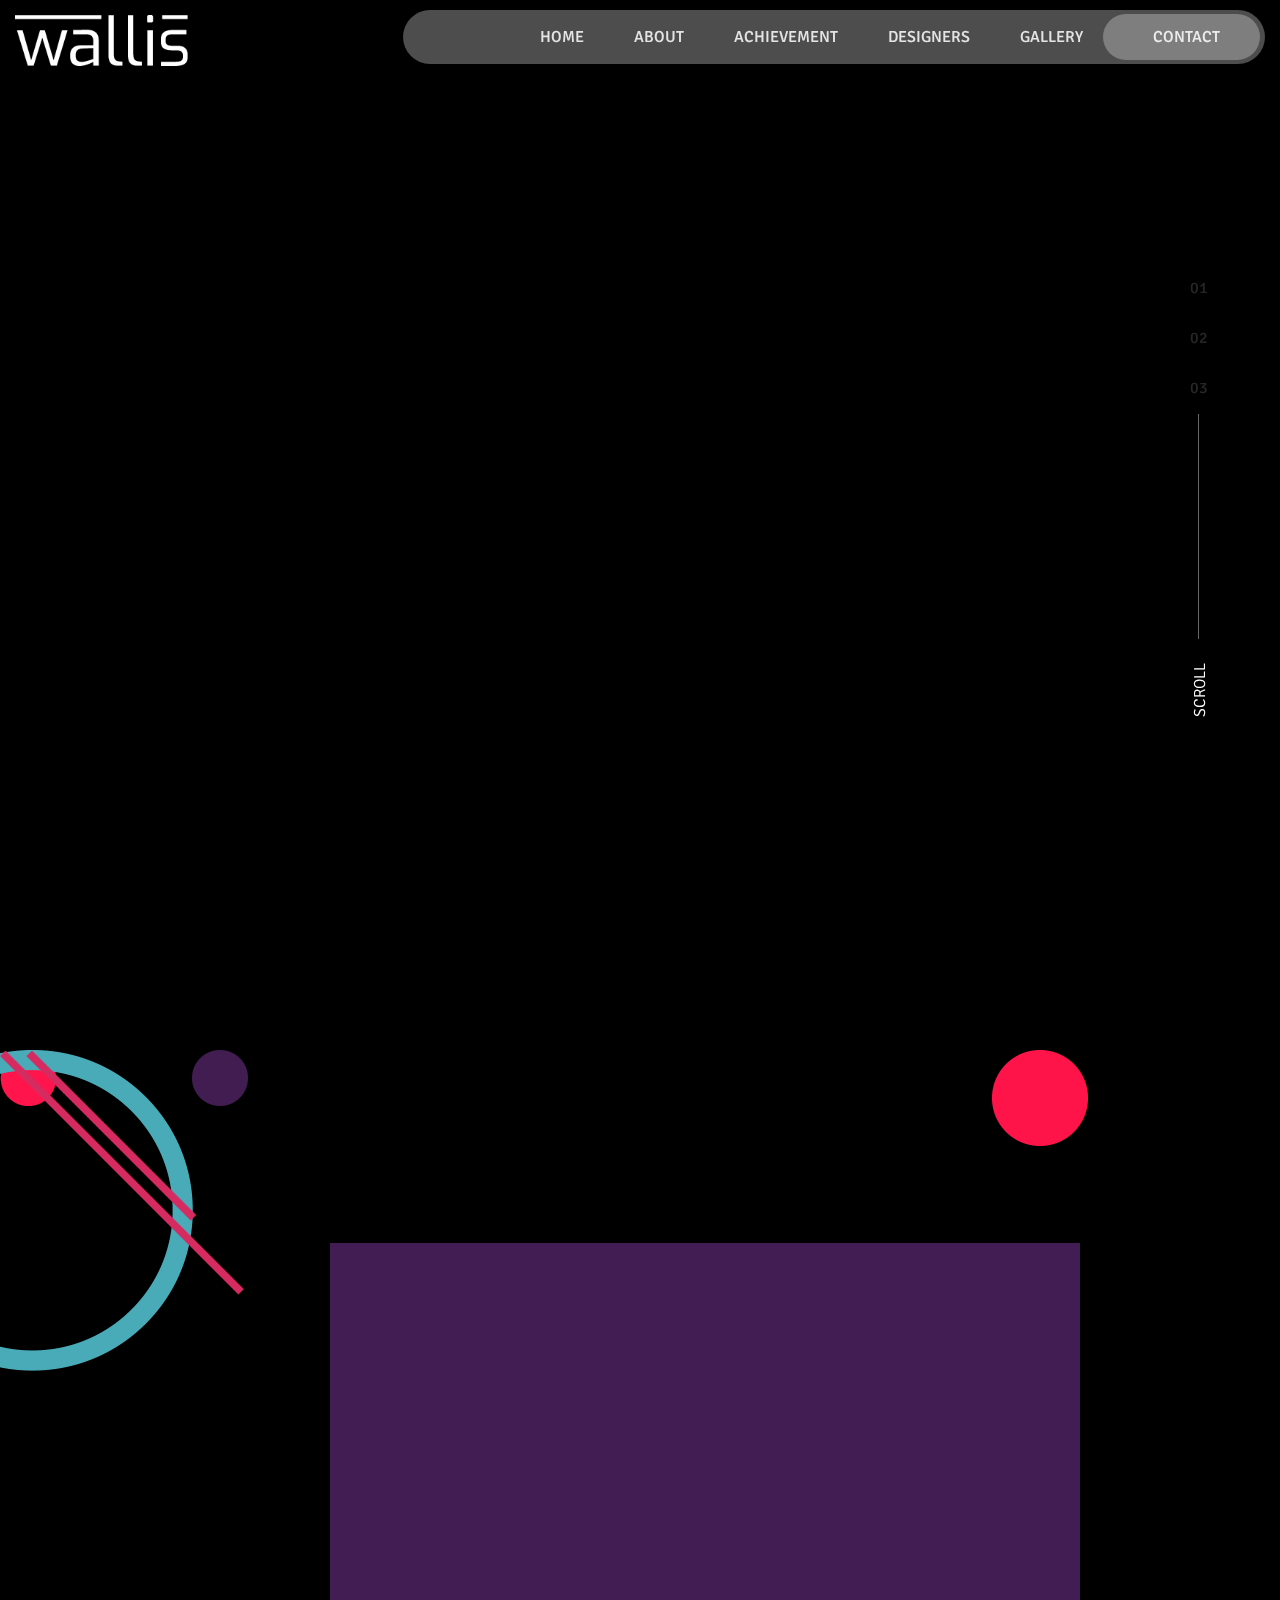
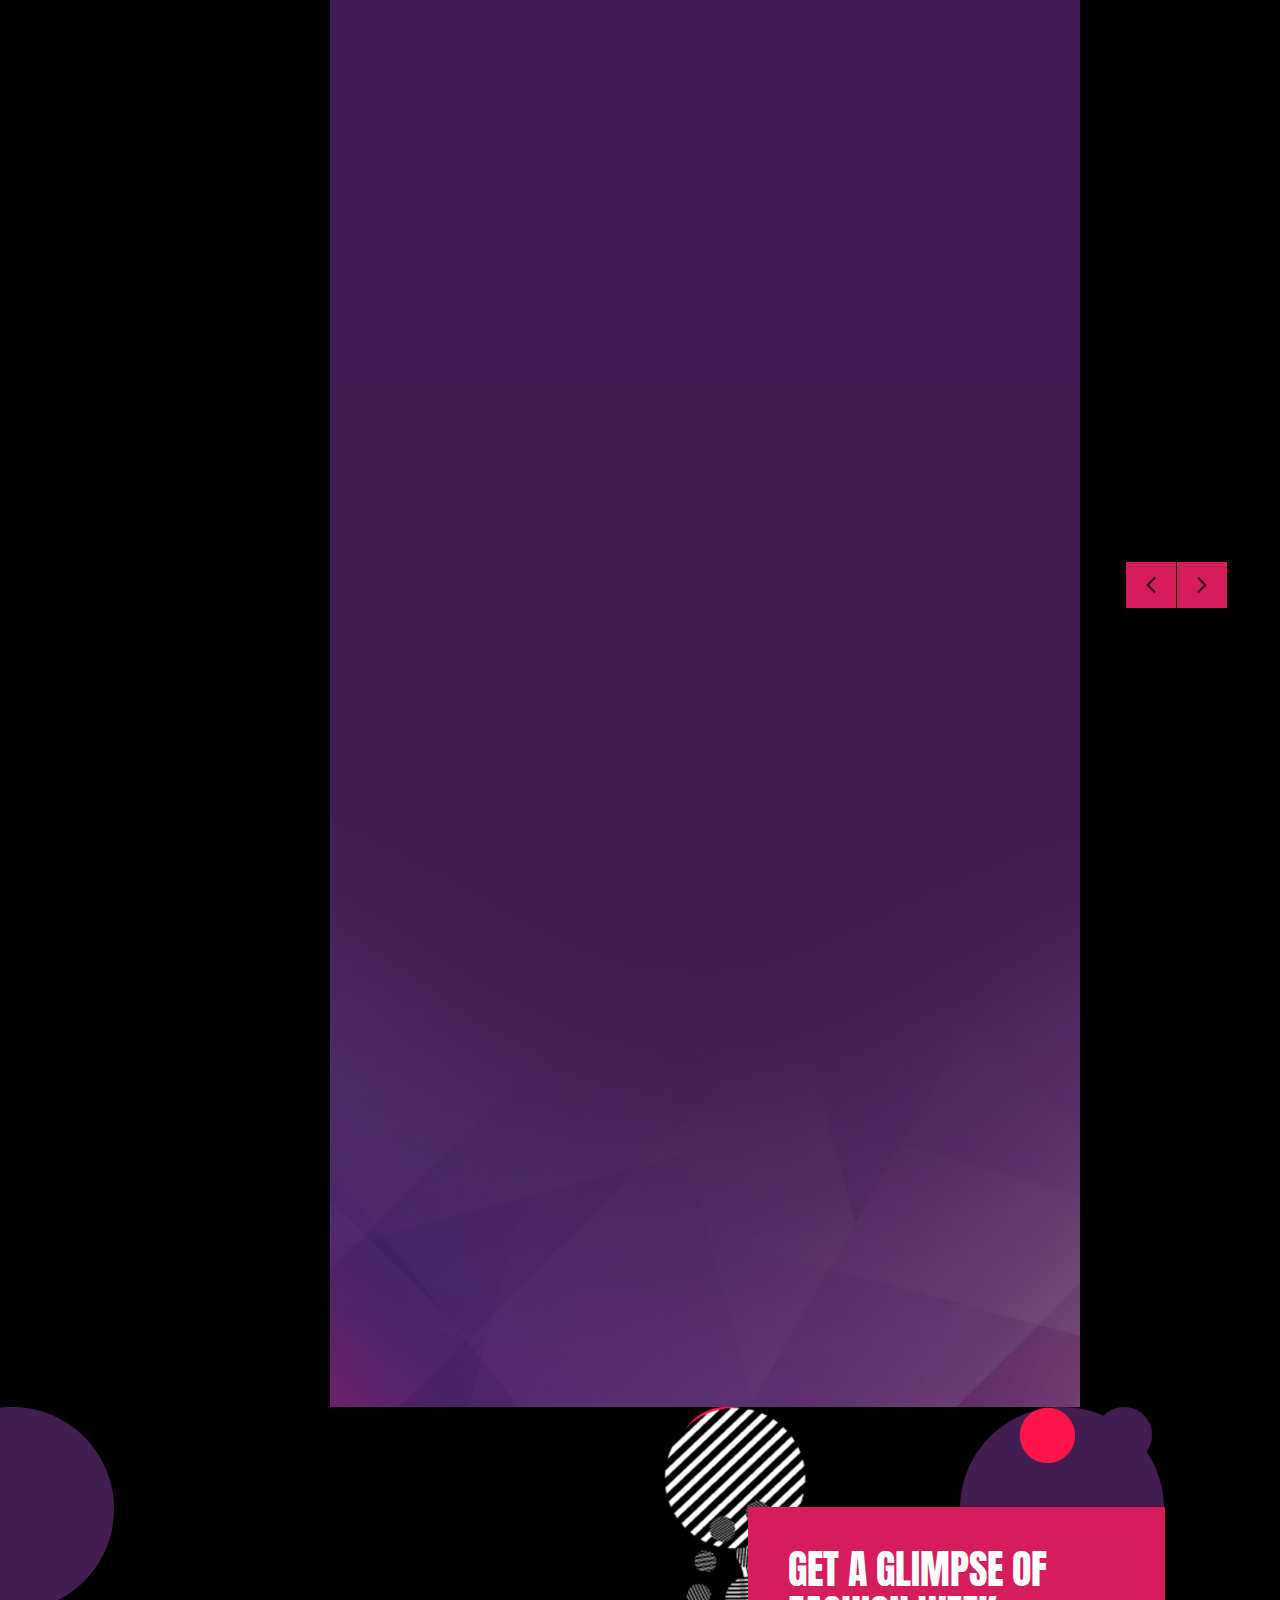
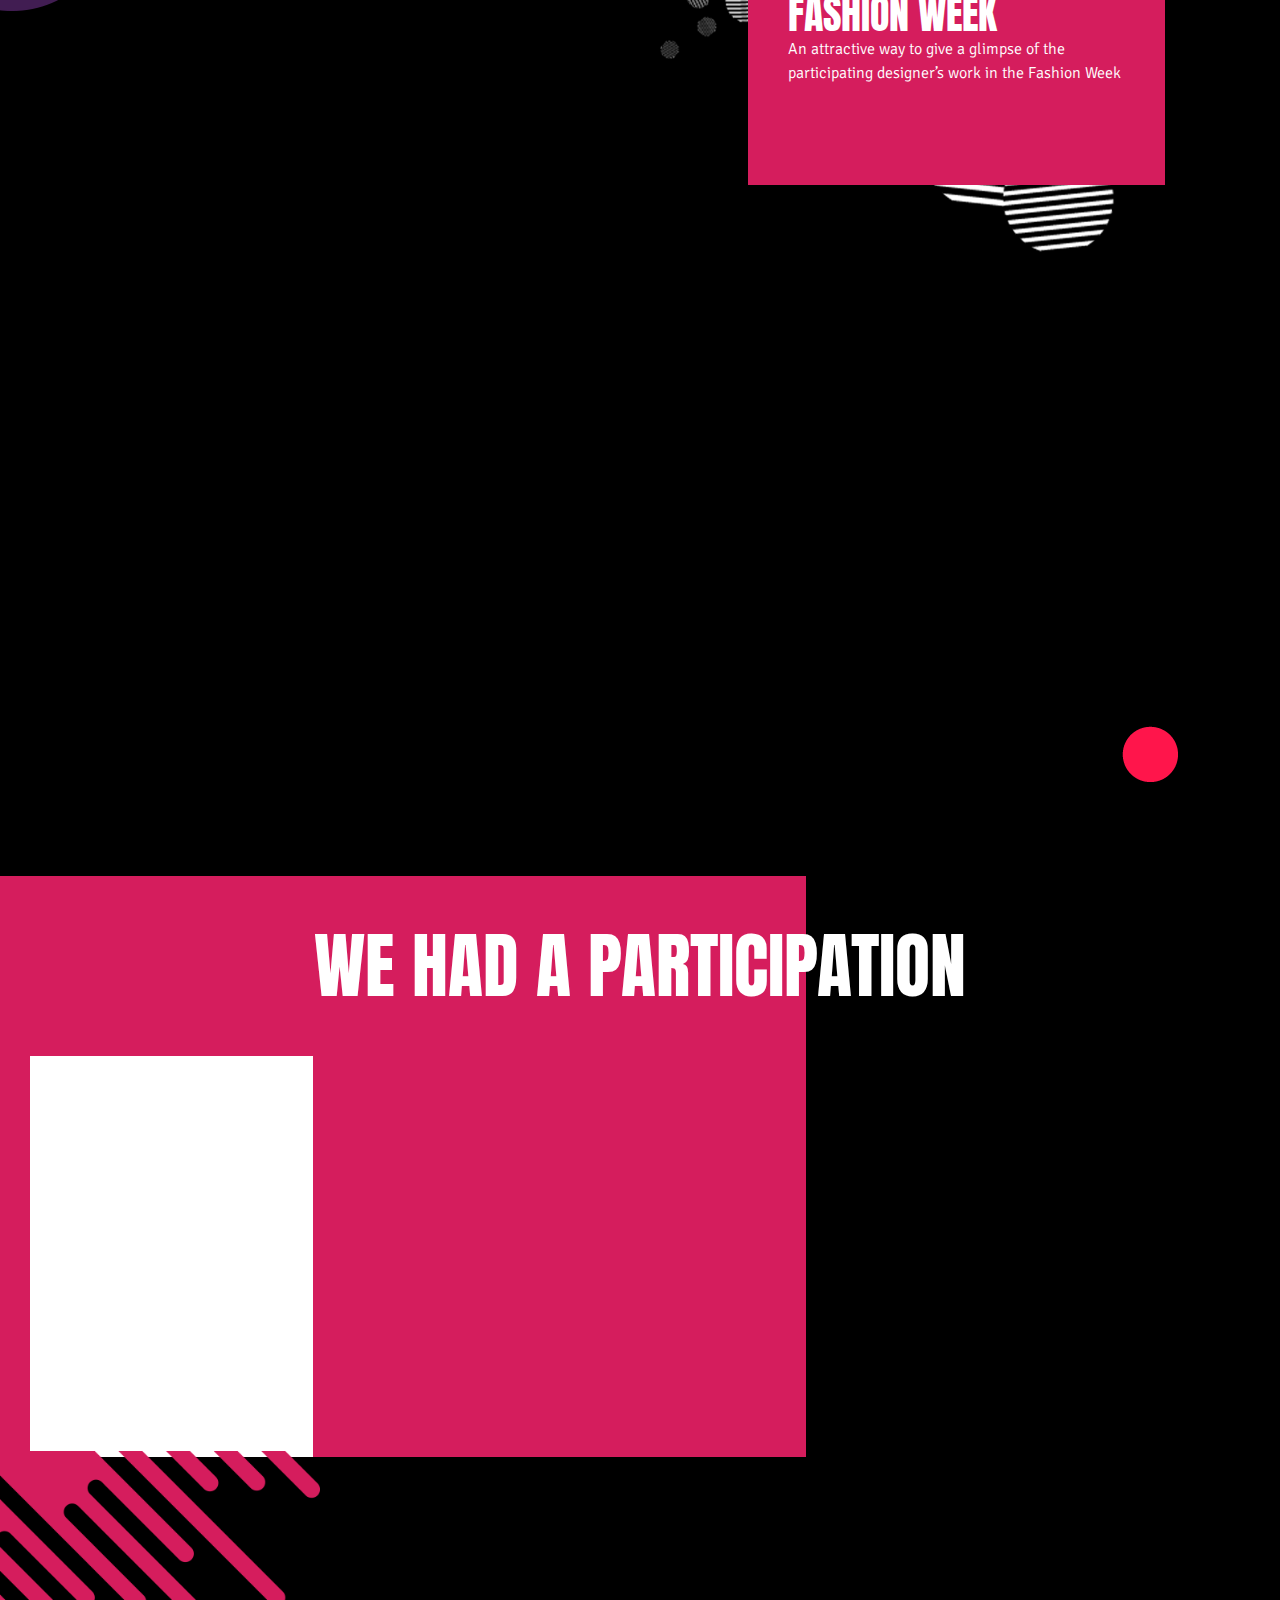
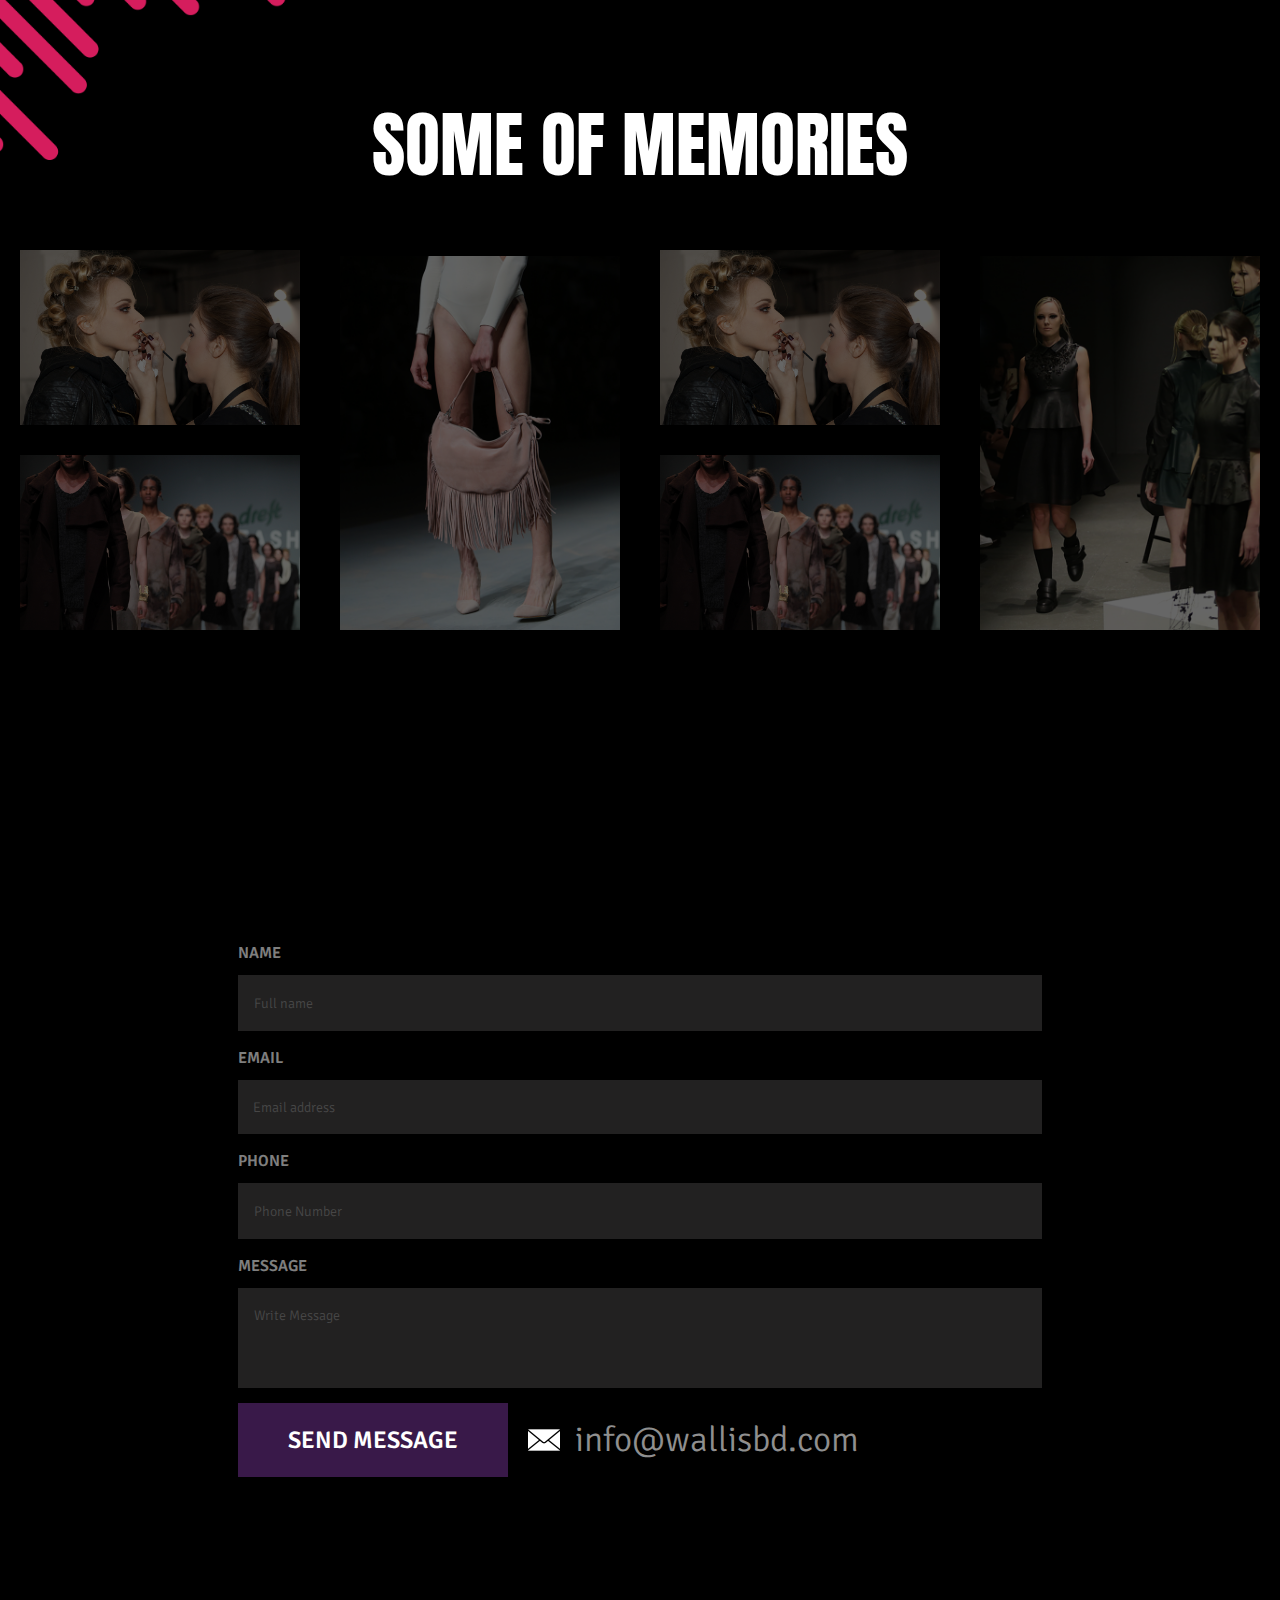
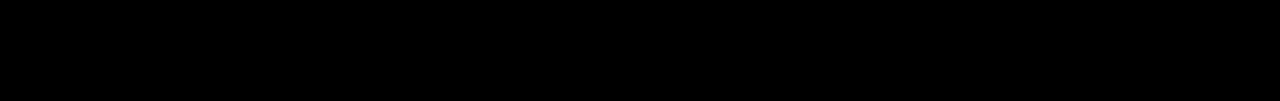
==== commit 05656ba1: "f" ====
--- a/index.html
+++ b/index.html
@@ -41,7 +41,7 @@
                         <ul class="nav">
                             <li><a href="#sec-1">Home</a></li>
                             <li><a href="#sec-2">About</a></li>
-                            <li><a href="#sec-3">Schedule</a></li>
+                            <li><a href="#sec-3">Achievement </a></li>
                             <li><a href="#sec-4">Designers</a></li>
                             <li><a href="#sec-5">Gallery</a></li>
                             <li><a href="#sec-6">Contact</a></li>
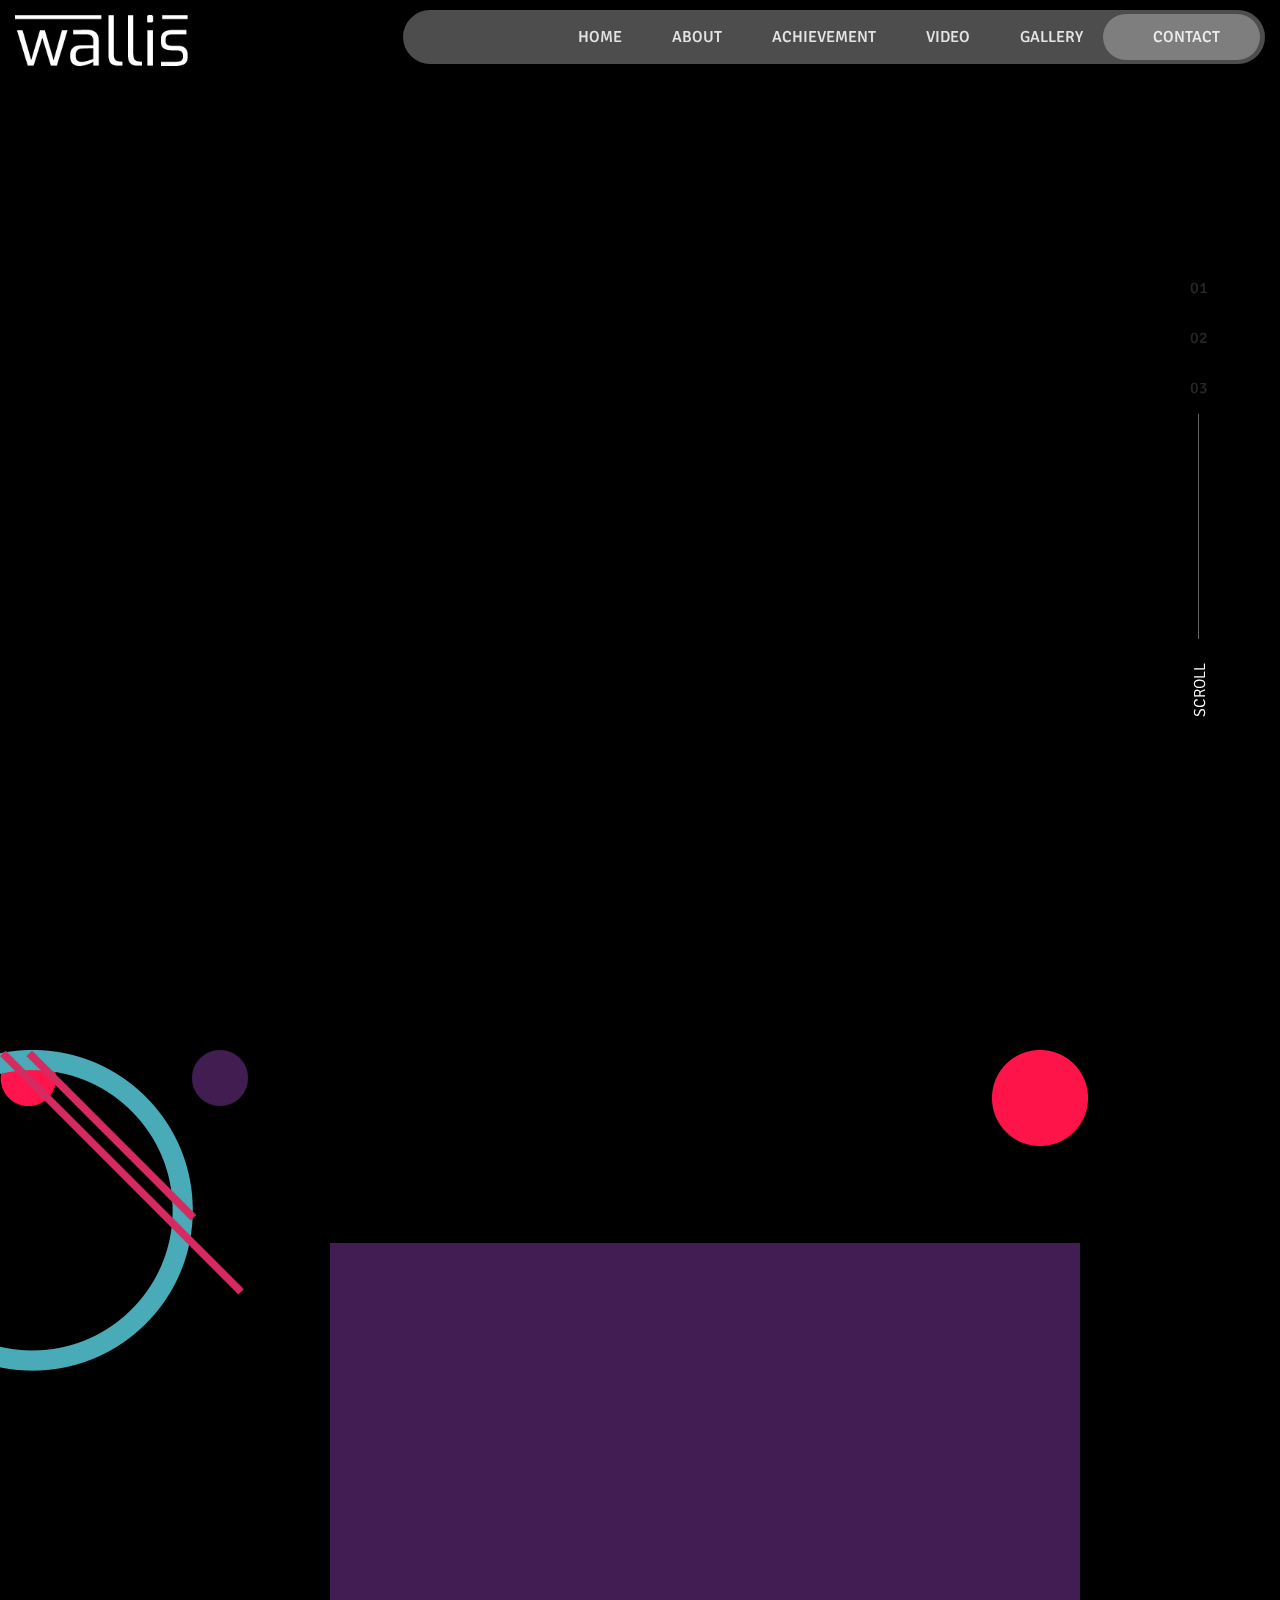
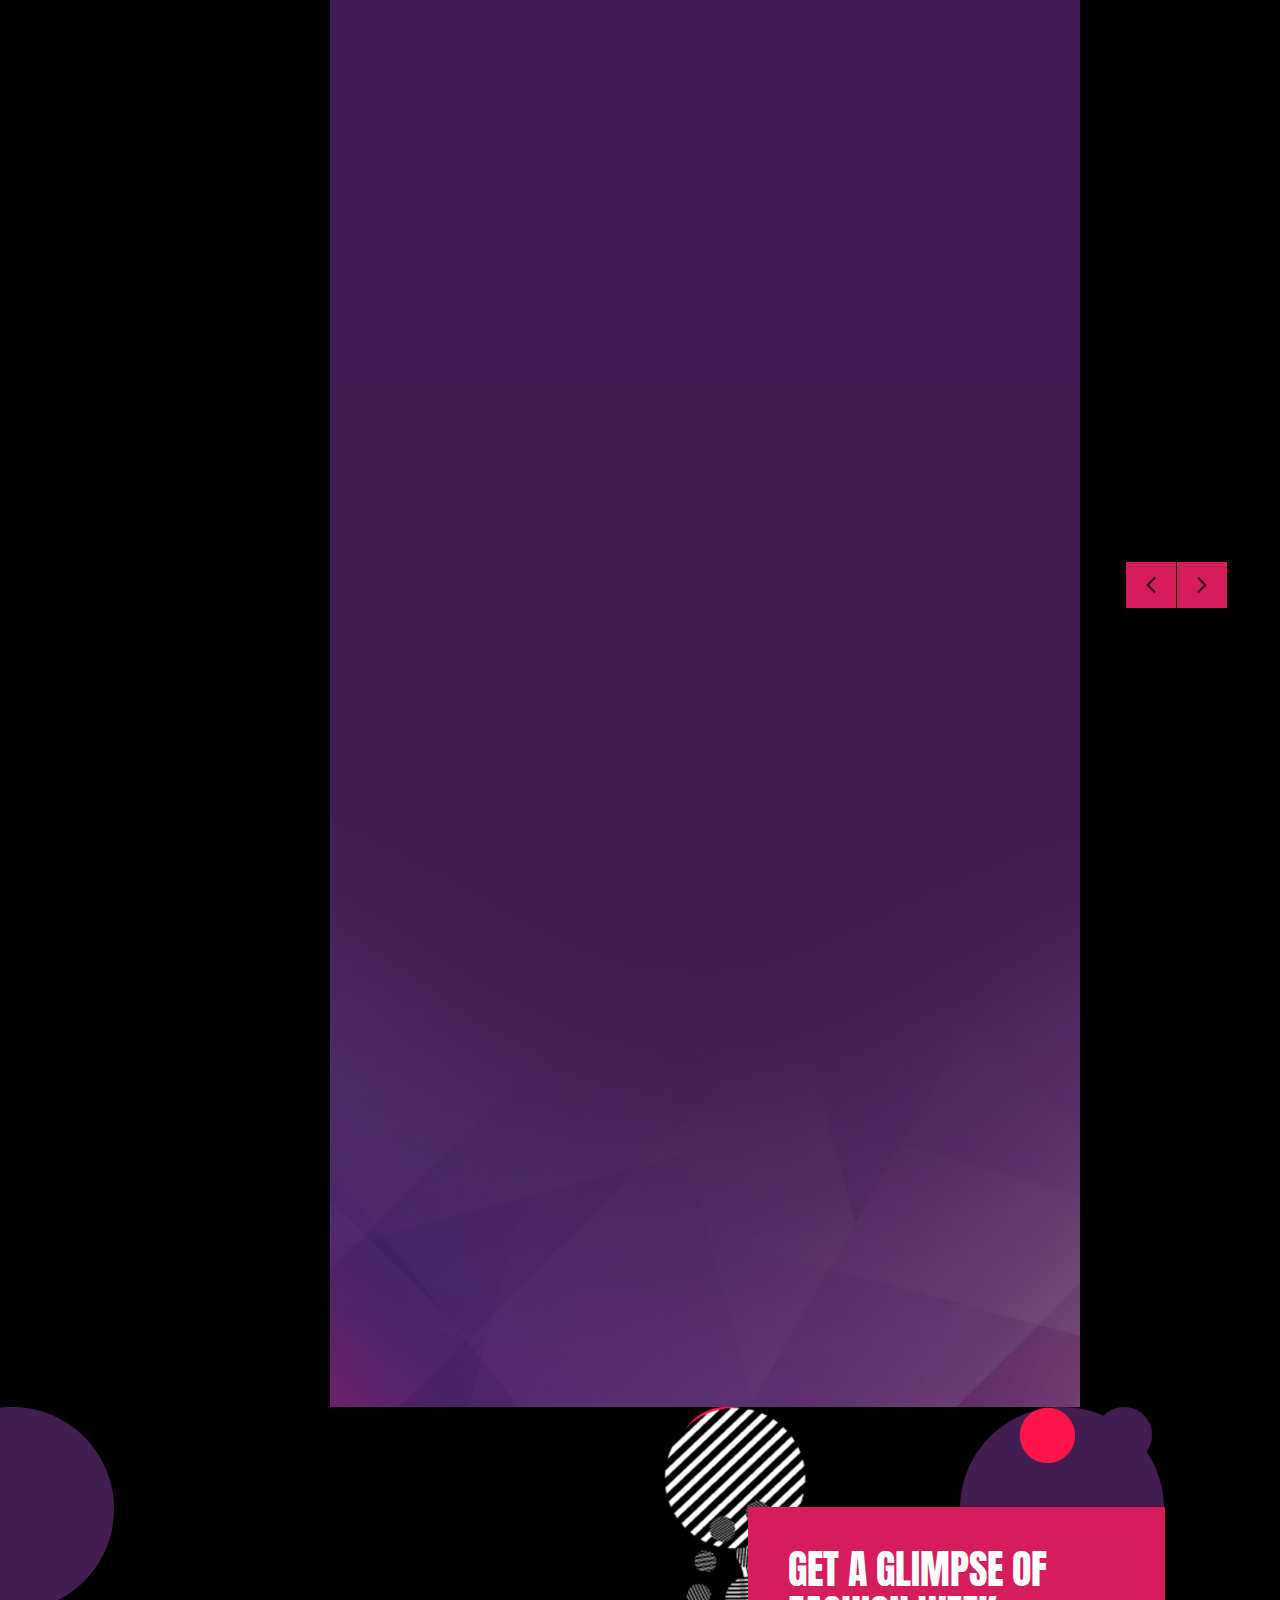
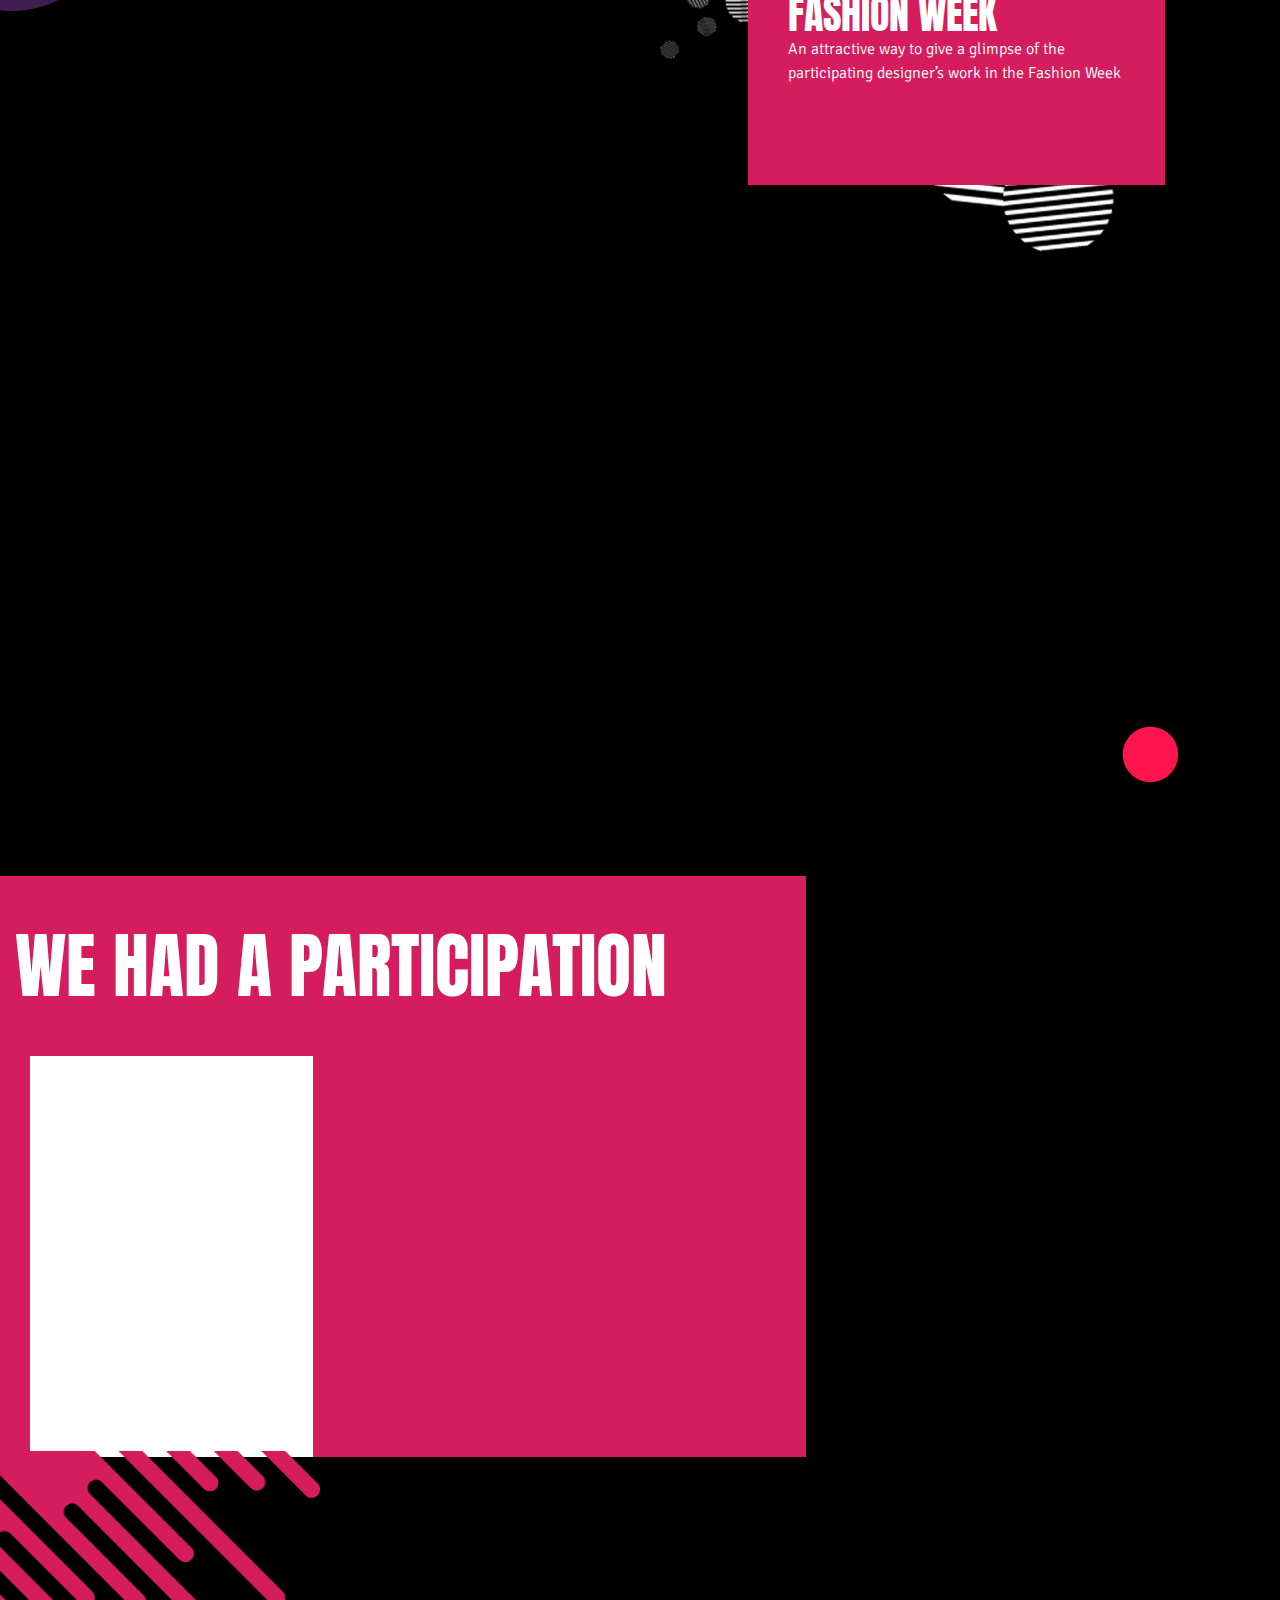
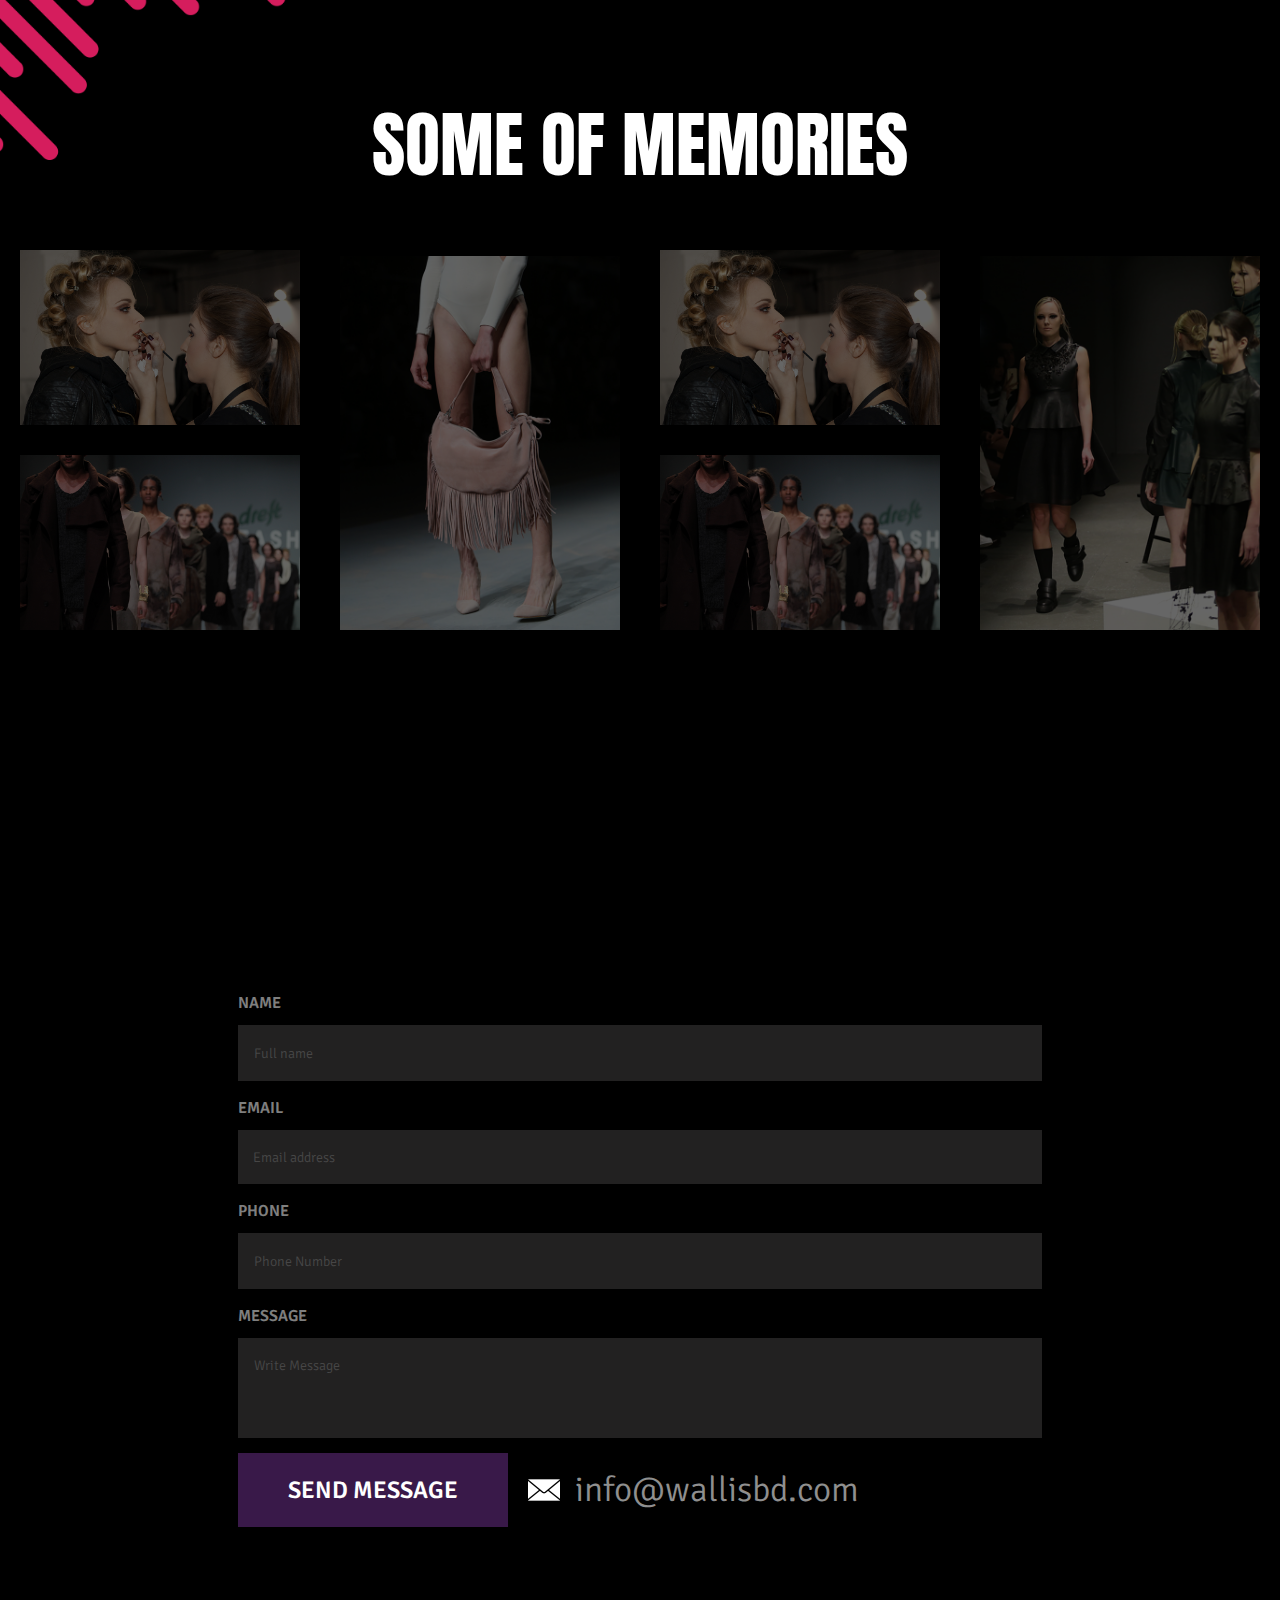
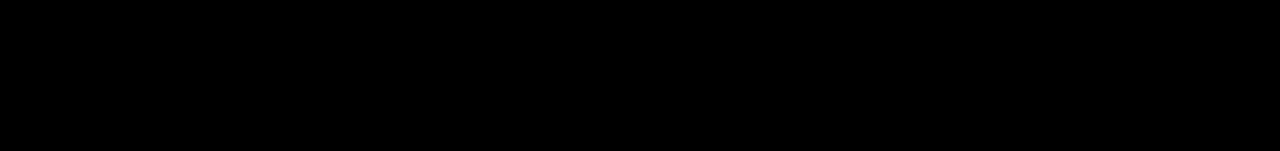
==== commit 3d85ed9b: "y" ====
--- a/index.html
+++ b/index.html
@@ -42,7 +42,7 @@
                             <li><a href="#sec-1">Home</a></li>
                             <li><a href="#sec-2">About</a></li>
                             <li><a href="#sec-3">Achievement </a></li>
-                            <li><a href="#sec-4">Designers</a></li>
+                            <li><a href="#sec-4">Video</a></li>
                             <li><a href="#sec-5">Gallery</a></li>
                             <li><a href="#sec-6">Contact</a></li>
                         </ul>
@@ -95,7 +95,7 @@
                                 </div>
 
                                 <!-- LAYER NR. 2 -->
-                                <div class="tp-caption tp-resizeme rs-parallaxlevel-2 tiangle_pink_main" id="slide-689-layer-2" data-x="['center','center','center','center']" data-hoffset="['0','0','0','0']" data-y="['middle','middle','middle','middle']" data-voffset="['60','-10','-81','-64']" data-fontsize="['14','14','14','12']" data-lineheight="['14','14','14','12']" data-width="none" data-height="none" data-whitespace="nowrap" data-transform_idle="o:1;" data-transform_in="y:50px;opacity:0;s:1500;e:Power3.easeOut;" data-transform_out="x:0;y:0;z:0;rX:0;rY:0;rZ:0;sX:0.9;sY:0.9;skX:0;skY:0;opacity:0;s:1000;e:Power3.easeInOut;s:1000;e:Power3.easeInOut;" data-start="2350" data-splitin="none" data-splitout="none" data-responsive_offset="on" style="z-index: 9; white-space: nowrap;text-align:center;"> <img src="images/tiangle_pink_main.png" alt="Triangle pink" class="img-responsive"> </div>
+                                <div class="tp-caption tp-resizeme rs-parallaxlevel-2 tiangle_pink_main" id="slide-689-layer-2" data-x="['center','center','center','center']" data-hoffset="['0','0','0','0']" data-y="['middle','middle','middle','middle']" data-voffset="['60','-10','-81','-64']" data-fontsize="['14','14','14','12']" data-lineheight="['14','14','14','12']" data-width="none" data-height="none" data-whitespace="nowrap" data-transform_idle="o:1;" data-transform_in="y:50px;opacity:0;s:1500;e:Power3.easeOut;" data-transform_out="x:0;y:0;z:0;rX:0;rY:0;rZ:0;sX:0.9;sY:0.9;skX:0;skY:0;opacity:0;s:1000;e:Power3.easeInOut;s:1000;e:Power3.easeInOut;" data-start="2350" data-splitin="none" data-splitout="none" data-responsive_offset="on" style="z-index: 9; white-space: nowrap;text-align:center;"> <img src="images/tiangle_pink_main-2.png" alt="Triangle pink" class="img-responsive"> </div>
 
                                 <!-- LAYER NR. 3 -->
                                 <div class="tp-caption tp-resizeme rs-parallaxlevel-3" id="slide-689-layer-3" data-x="['center','center','center','center']" data-hoffset="['0','0','0','0']" data-y="['middle','middle','middle','middle']" data-voffset="['60','-10','-10','-10']" data-fontsize="['70','70','50','40']" data-lineheight="['70','70','55','45']" data-width="['none','none','none','320']" data-height="none" data-whitespace="nowrap" data-transform_idle="o:1;" data-transform_in="y:50px;opacity:0;s:1500;e:Power3.easeOut;" data-transform_out="x:0;y:0;z:0;rX:0;rY:0;rZ:0;sX:0.9;sY:0.9;skX:0;skY:0;opacity:0;s:1000;e:Power3.easeInOut;s:1000;e:Power3.easeInOut;" data-start="2550" data-splitin="none" data-splitout="none" data-responsive_offset="on" style="z-index: 8; white-space: nowrap;text-align:center;"> <img src="images/triangles-black.png" alt="Triangle black" class="img-responsive"> </div>
@@ -117,7 +117,7 @@
                                 </div>
 
                                 <!-- LAYER NR. 2 -->
-                                <div class="tp-caption tp-resizeme rs-parallaxlevel-2 tiangle_pink_main" id="slide-690-layer-2" data-x="['center','center','center','center']" data-hoffset="['0','0','0','0']" data-y="['middle','middle','middle','middle']" data-voffset="['60','-10','-81','-64']" data-fontsize="['14','14','14','12']" data-lineheight="['14','14','14','12']" data-width="none" data-height="none" data-whitespace="nowrap" data-transform_idle="o:1;" data-transform_in="y:50px;opacity:0;s:1500;e:Power3.easeOut;" data-transform_out="x:0;y:0;z:0;rX:0;rY:0;rZ:0;sX:0.9;sY:0.9;skX:0;skY:0;opacity:0;s:1000;e:Power3.easeInOut;s:1000;e:Power3.easeInOut;" data-start="2350" data-splitin="none" data-splitout="none" data-responsive_offset="on" style="z-index: 9; white-space: nowrap;text-align:center;"> <img src="images/tiangle_pink_main.png" alt="Triangle pink" class="img-responsive"> </div>
+                                <div class="tp-caption tp-resizeme rs-parallaxlevel-2 tiangle_pink_main" id="slide-690-layer-2" data-x="['center','center','center','center']" data-hoffset="['0','0','0','0']" data-y="['middle','middle','middle','middle']" data-voffset="['60','-10','-81','-64']" data-fontsize="['14','14','14','12']" data-lineheight="['14','14','14','12']" data-width="none" data-height="none" data-whitespace="nowrap" data-transform_idle="o:1;" data-transform_in="y:50px;opacity:0;s:1500;e:Power3.easeOut;" data-transform_out="x:0;y:0;z:0;rX:0;rY:0;rZ:0;sX:0.9;sY:0.9;skX:0;skY:0;opacity:0;s:1000;e:Power3.easeInOut;s:1000;e:Power3.easeInOut;" data-start="2350" data-splitin="none" data-splitout="none" data-responsive_offset="on" style="z-index: 9; white-space: nowrap;text-align:center;"> <img src="images/tiangle_pink_main-3.png" alt="Triangle pink" class="img-responsive"> </div>
 
                                 <!-- LAYER NR. 3 -->
                                 <div class="tp-caption tp-resizeme rs-parallaxlevel-3" id="slide-690-layer-3" data-x="['center','center','center','center']" data-hoffset="['0','0','0','0']" data-y="['middle','middle','middle','middle']" data-voffset="['60','-10','-10','-10']" data-fontsize="['70','70','50','40']" data-lineheight="['70','70','55','45']" data-width="['none','none','none','320']" data-height="none" data-whitespace="nowrap" data-transform_idle="o:1;" data-transform_in="y:50px;opacity:0;s:1500;e:Power3.easeOut;" data-transform_out="x:0;y:0;z:0;rX:0;rY:0;rZ:0;sX:0.9;sY:0.9;skX:0;skY:0;opacity:0;s:1000;e:Power3.easeInOut;s:1000;e:Power3.easeInOut;" data-start="2550" data-splitin="none" data-splitout="none" data-responsive_offset="on" style="z-index: 8; white-space: nowrap;text-align:center;"> <img src="images/triangles-black.png" alt="Triangle black" class="img-responsive"> </div>
@@ -322,7 +322,7 @@
             <div class="design-bg-color">
                 <div class="container">
                     <div class="row">
-                        <div class="col-md-12 col-sm-12 col-xm-12 text-center">
+                        <div class="col-md-12 col-sm-12 col-xm-12">
                             <div class="section-title">
                                 <h2>We had a participation</h2>
                             </div>
@@ -341,7 +341,7 @@
                                 </li>
                                 <li>
                                     <h5>Nicky Hilton</h5>
-                                    <img src="images/designer4.jpg" alt="Designer images">
+                                    <img src="images/designer2.jpg" alt="Designer images">
                                     <div class="dg-social">
                                         <a href="#" class="fb-icon" target="_blank"><i class="fa fa-facebook"
                                                 aria-hidden="true"></i> </a>
@@ -355,7 +355,7 @@
                             <ul class="rslides wow fadeIn">
                                 <li>
                                     <h5>Kenneth Cole</h5>
-                                    <img src="images/designer4.jpg" alt="Designer images">
+                                    <img src="images/designer2.jpg" alt="Designer images">
                                     <div class="dg-social">
                                         <a href="#" class="fb-icon" target="_blank"><i class="fa fa-facebook"
                                                 aria-hidden="true"></i> </a>
@@ -363,7 +363,7 @@
                                 </li>
                                 <li>
                                     <h5>Rachel Zoe</h5>
-                                    <img src="images/designer1.jpg" alt="Designer images">
+                                    <img src="images/designer3.jpg" alt="Designer images">
                                     <div class="dg-social">
                                         <a href="#" class="fb-icon" target="_blank"><i class="fa fa-facebook"
                                                 aria-hidden="true"></i> </a>
@@ -377,7 +377,7 @@
                             <ul class="rslides wow fadeIn">
                                 <li>
                                     <h5>Chris Benz</h5>
-                                    <img src="images/designer5.jpg" alt="Designer images">
+                                    <img src="images/designer3.jpg" alt="Designer images">
                                     <div class="dg-social">
                                         <a href="#" class="fb-icon" target="_blank"><i class="fa fa-facebook"
                                                 aria-hidden="true"></i> </a>
@@ -399,7 +399,7 @@
                             <ul class="rslides wow fadeIn">
                                 <li>
                                     <h5>Chris Benz</h5>
-                                    <img src="images/designer6.jpg" alt="Designer images">
+                                    <img src="images/designer4.jpg" alt="Designer images">
                                     <div class="dg-social">
                                         <a href="#" class="fb-icon" target="_blank"><i class="fa fa-facebook"
                                                 aria-hidden="true"></i> </a>
@@ -407,7 +407,7 @@
                                 </li>
                                 <li>
                                     <h5>Monique Lhuillier</h5>
-                                    <img src="images/designer5.jpg" alt="Designer images">
+                                    <img src="images/designer1.jpg" alt="Designer images">
                                     <div class="dg-social"> 
                                         <a href="#" class="fb-icon" target="_blank"><i class="fa fa-facebook" aria-hidden="true"></i> </a> 
                                     </div>
@@ -475,7 +475,7 @@
             </div>
             <div class="container">
                 <div class="subscribe-me contact-form">
-                    <div class="content">
+                    <div class="content section-title">
                         <h3 class="wow fadeIn">Contact With Wallis</h3>
                         <h5 class="wow fadeIn"> SEND ME MESSAGE YOU HAVE NAY QURIES?</h5>
                     </div>
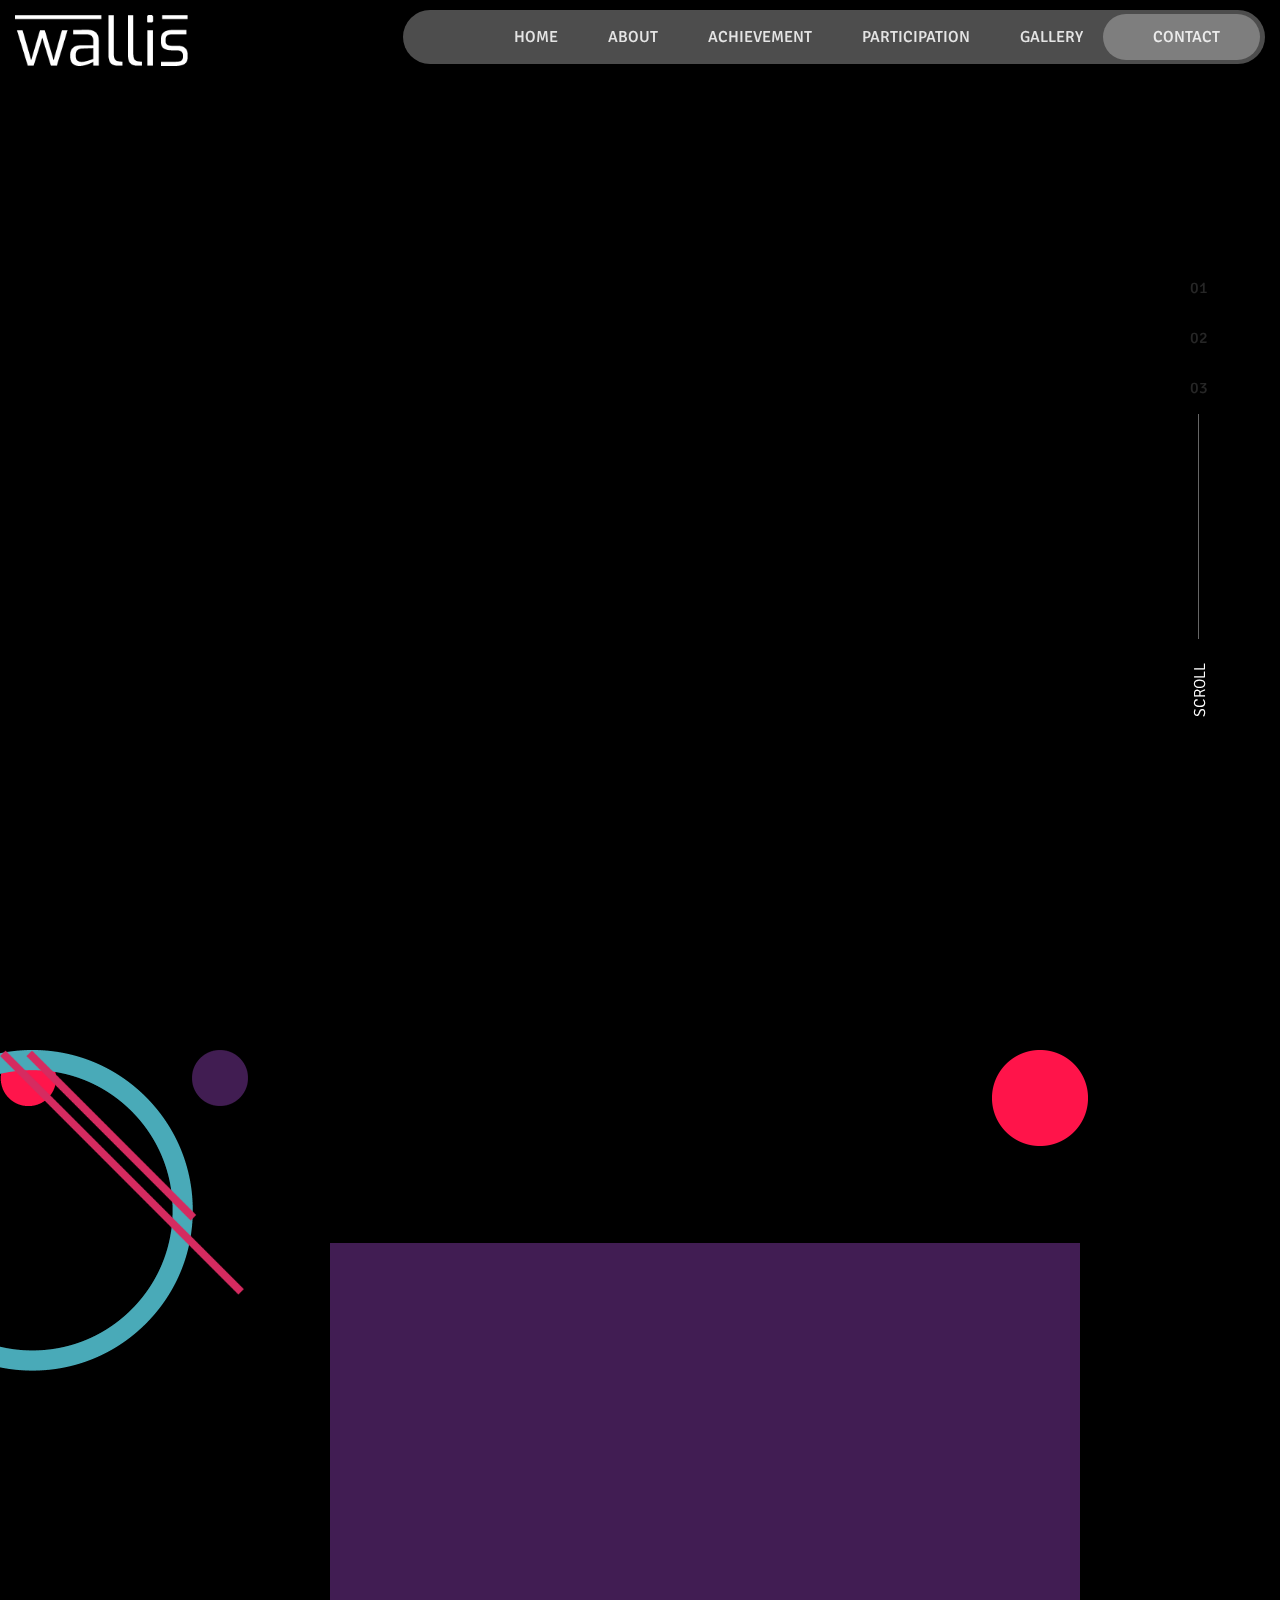
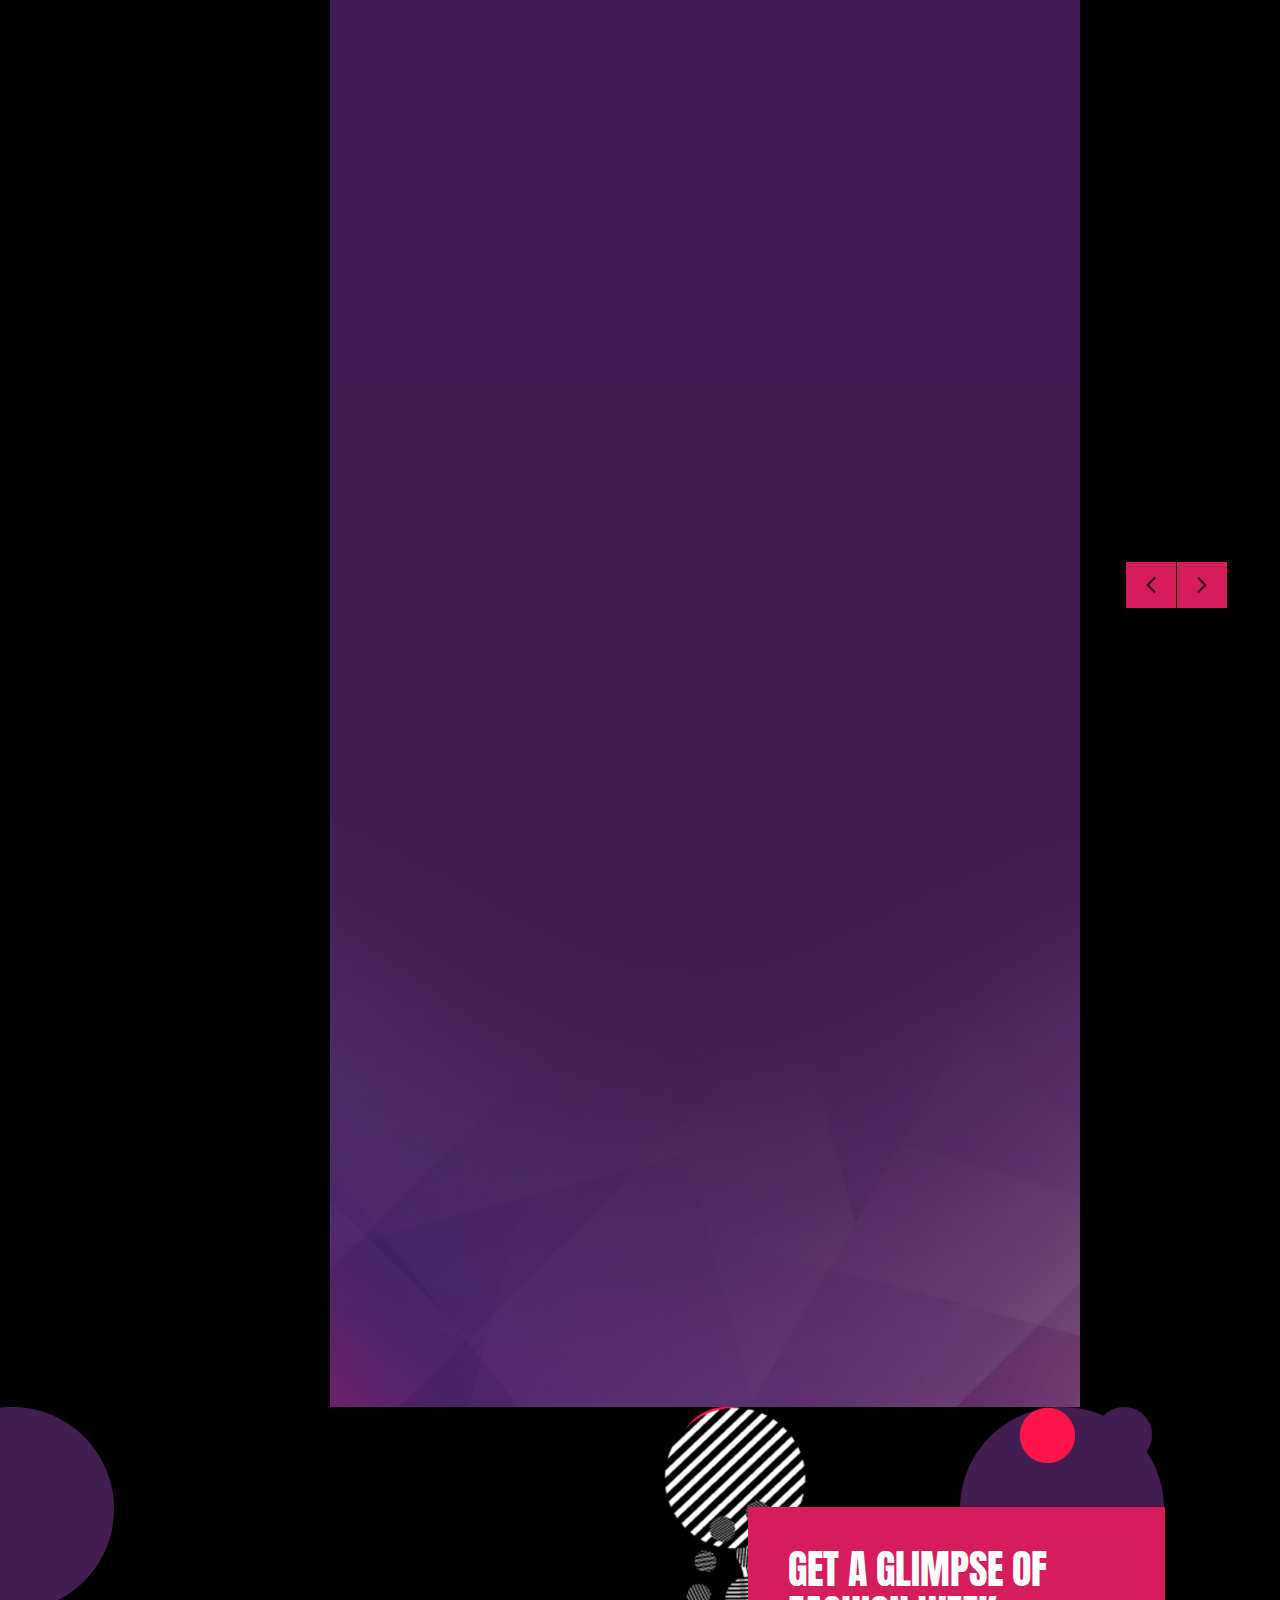
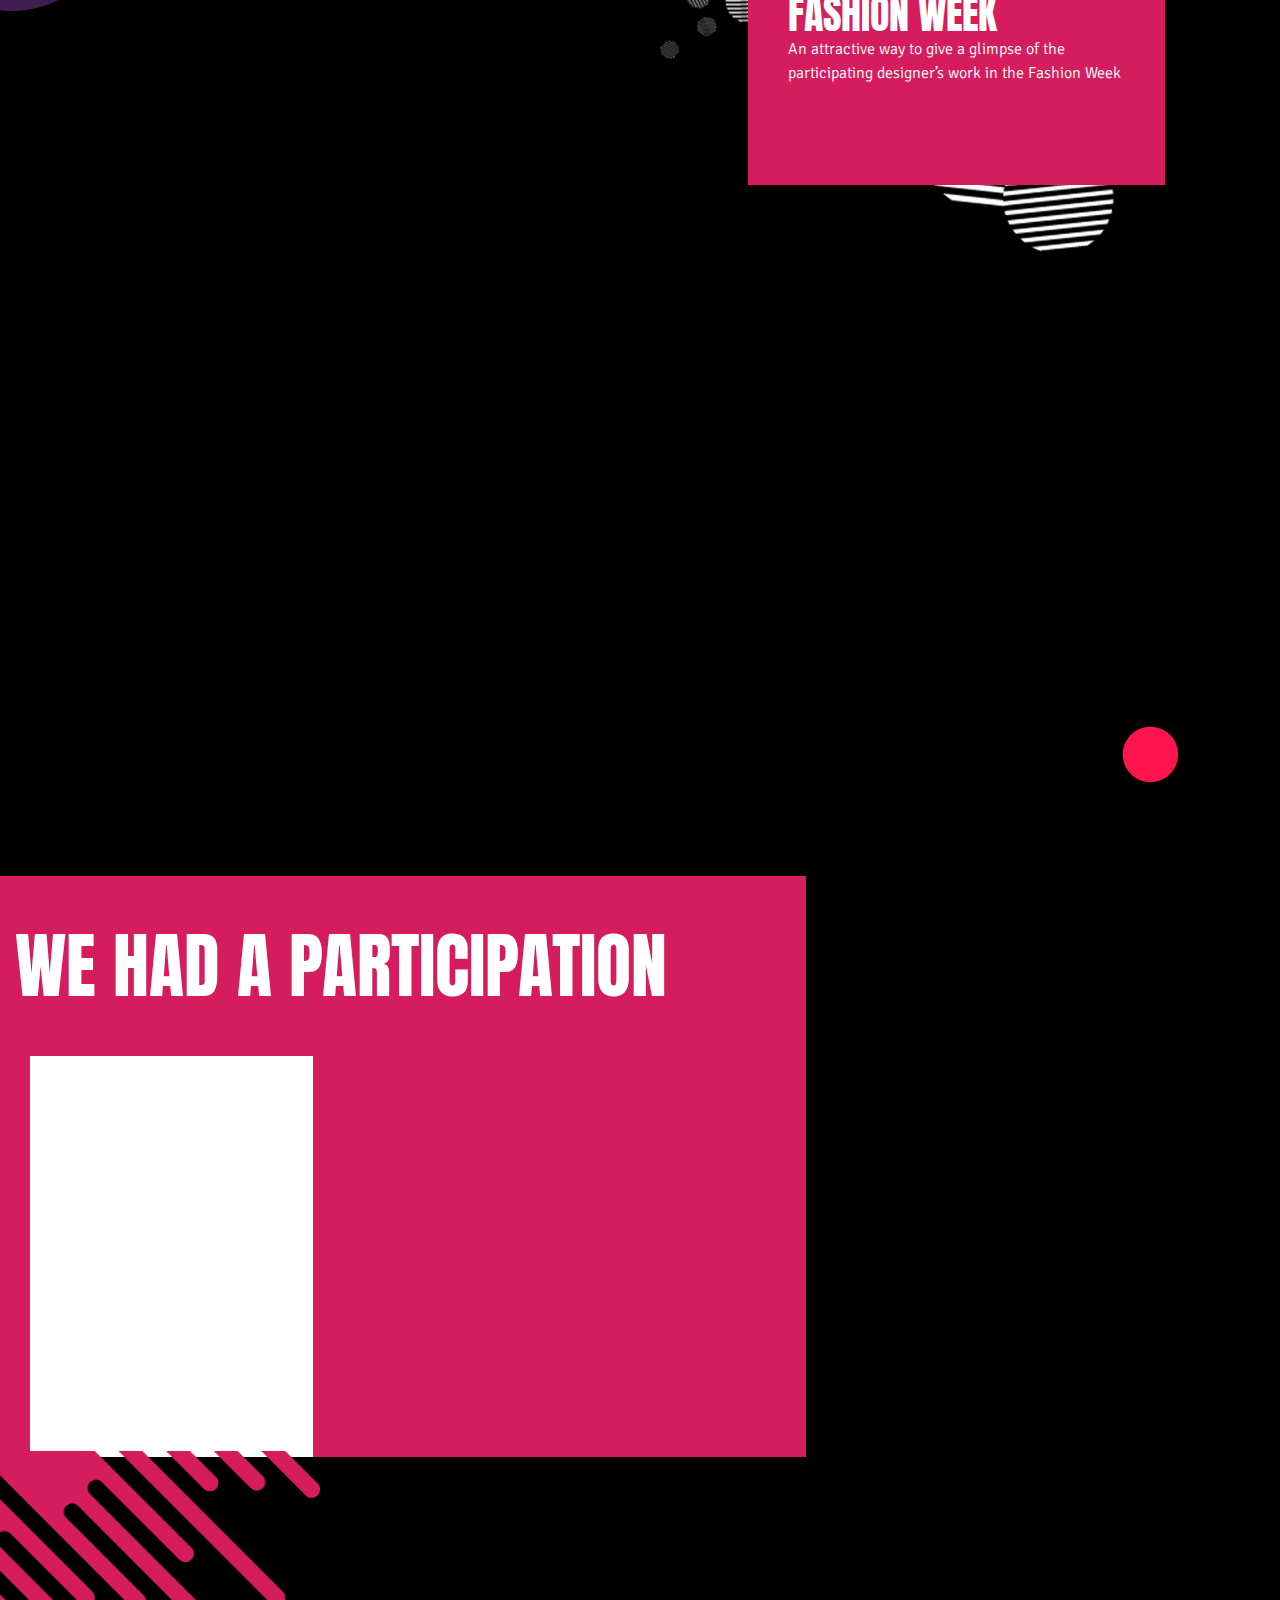
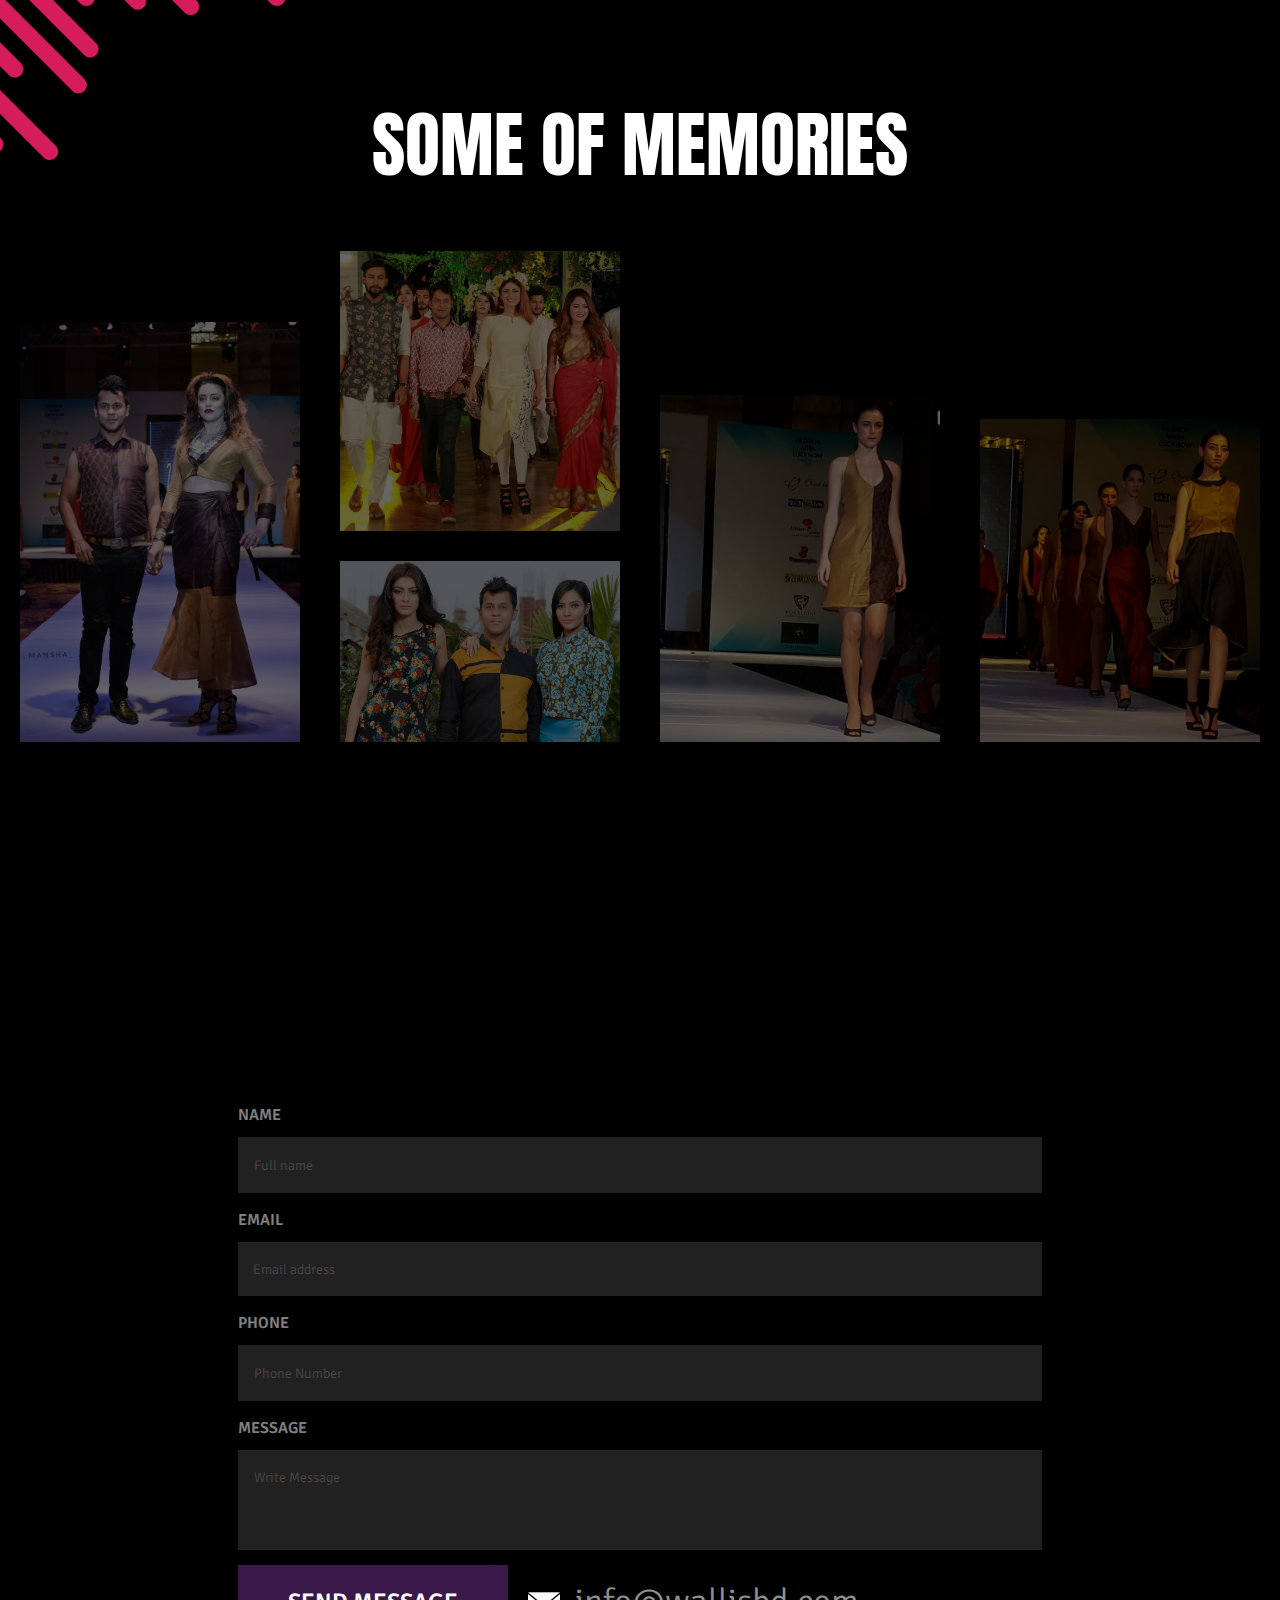
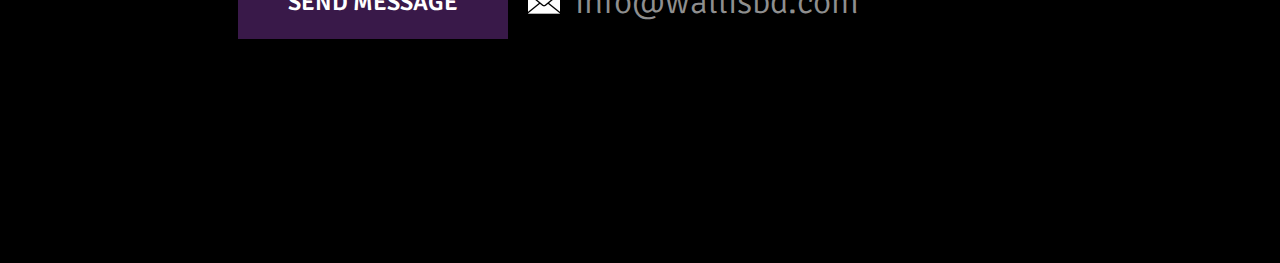
==== commit 7b162559: "f" ====
--- a/index.html
+++ b/index.html
@@ -42,7 +42,7 @@
                             <li><a href="#sec-1">Home</a></li>
                             <li><a href="#sec-2">About</a></li>
                             <li><a href="#sec-3">Achievement </a></li>
-                            <li><a href="#sec-4">Video</a></li>
+                            <li><a href="#sec-4">participation</a></li>
                             <li><a href="#sec-5">Gallery</a></li>
                             <li><a href="#sec-6">Contact</a></li>
                         </ul>
@@ -199,7 +199,7 @@
                                             <div class="table-box-bg wow fadeIn" data-wow-delay="0.3s">
                                                 <div class="slide-img wow fadeIn">
                                                     <img src="images/day-1.jpg" alt="Slider Days 1" class="img-responsive" />
-                                                    <div class="img-bottom-color"></div>
+                                                    
                                                 </div>
                                                 <div class="table-data">
                                                     <table>
@@ -332,7 +332,7 @@
                         <div class="designslidebg">
                             <ul class="rslides wow fadeIn">
                                 <li>
-                                    <h5>Nicole Miller</h5>
+                                    <h5>Asian designer</h5>
                                     <img src="images/designer1.jpg" alt="Designer images">
                                     <div class="dg-social">
                                         <a href="#" class="fb-icon" target="_blank"><i class="fa fa-facebook"
@@ -340,7 +340,7 @@
                                     </div>
                                 </li>
                                 <li>
-                                    <h5>Nicky Hilton</h5>
+                                    <h5>Nepal designer</h5>
                                     <img src="images/designer2.jpg" alt="Designer images">
                                     <div class="dg-social">
                                         <a href="#" class="fb-icon" target="_blank"><i class="fa fa-facebook"
@@ -354,7 +354,7 @@
                         <div class="designslidebg">
                             <ul class="rslides wow fadeIn">
                                 <li>
-                                    <h5>Kenneth Cole</h5>
+                                    <h5>Nepal designer</h5>
                                     <img src="images/designer2.jpg" alt="Designer images">
                                     <div class="dg-social">
                                         <a href="#" class="fb-icon" target="_blank"><i class="fa fa-facebook"
@@ -362,7 +362,7 @@
                                     </div>
                                 </li>
                                 <li>
-                                    <h5>Rachel Zoe</h5>
+                                    <h5>International designer</h5>
                                     <img src="images/designer3.jpg" alt="Designer images">
                                     <div class="dg-social">
                                         <a href="#" class="fb-icon" target="_blank"><i class="fa fa-facebook"
@@ -376,7 +376,7 @@
                         <div class="designslidebg">
                             <ul class="rslides wow fadeIn">
                                 <li>
-                                    <h5>Chris Benz</h5>
+                                    <h5>International designer</h5>
                                     <img src="images/designer3.jpg" alt="Designer images">
                                     <div class="dg-social">
                                         <a href="#" class="fb-icon" target="_blank"><i class="fa fa-facebook"
@@ -384,7 +384,7 @@
                                     </div>
                                 </li>
                                 <li>
-                                    <h5>Monique Lhuillier</h5>
+                                    <h5>Dehradun fashion</h5>
                                     <img src="images/designer4.jpg" alt="Designer images">
                                     <div class="dg-social">
                                         <a href="#" class="fb-icon" target="_blank"><i class="fa fa-facebook"
@@ -398,7 +398,7 @@
                         <div class="designslidebg">
                             <ul class="rslides wow fadeIn">
                                 <li>
-                                    <h5>Chris Benz</h5>
+                                    <h5>Dehradun fashion</h5>
                                     <img src="images/designer4.jpg" alt="Designer images">
                                     <div class="dg-social">
                                         <a href="#" class="fb-icon" target="_blank"><i class="fa fa-facebook"
@@ -406,7 +406,7 @@
                                     </div>
                                 </li>
                                 <li>
-                                    <h5>Monique Lhuillier</h5>
+                                    <h5>Asian designer</h5>
                                     <img src="images/designer1.jpg" alt="Designer images">
                                     <div class="dg-social"> 
                                         <a href="#" class="fb-icon" target="_blank"><i class="fa fa-facebook" aria-hidden="true"></i> </a> 
@@ -437,41 +437,43 @@
             </div>
             <div class="grid">
                 <div class="grid-item">
-                    <a class="fancybox" href="images/pic-7.jpg" data-fancybox="images">
-                        <img src="images/pic-8.jpg" alt="Gallery images" class="img-responsive" />
+                    <a class="fancybox" href="images/6.jpg" data-fancybox="images">
+                        <img src="images/6.jpg" alt="Gallery images" class="img-responsive" />
                         <div class="grid-hover"><img src="images/hover-icon.png" alt="Gallery images" /></div>
                     </a>
                 </div>
                 <div class="grid-item">
-                    <a class="fancybox" href="images/pic-10.jpg" data-fancybox="images">
-                        <img src="images/pic-10.jpg" alt="Gallery images" class="img-responsive" />
+                    <a class="fancybox" href="images/1.jpg" data-fancybox="images">
+                        <img src="images/1.jpg" alt="Gallery images" class="img-responsive" />
                         <div class="grid-hover"><img src="images/hover-icon.png" alt="Gallery images" /></div>
                     </a>
-                </div>
+                </div>    
                 <div class="grid-item">
-                    <a class="fancybox" href="images/pic-8.jpg" data-fancybox="images">
-                        <img src="images/pic-8.jpg" alt="Gallery images" class="img-responsive" />
+                    <a class="fancybox" href="images/4.jpg" data-fancybox="images">
+                        <img src="images/4.jpg" alt="Gallery images" class="img-responsive" />
                         <div class="grid-hover"><img src="images/hover-icon.png" alt="Gallery images" /></div>
                     </a>
                 </div>
                 <div class="grid-item">
-                    <a class="fancybox" href="images/pic-11.jpg" data-fancybox="images">
-                        <img src="images/pic-11.jpg" alt="Gallery images" class="img-responsive" />
+                    <a class="fancybox" href="images/5.jpg" data-fancybox="images">
+                        <img src="images/5.jpg" alt="Gallery images" class="img-responsive" />
                         <div class="grid-hover"><img src="images/hover-icon.png" alt="Gallery images" /></div>
                     </a>
                 </div>
                 <div class="grid-item">
-                    <a class="fancybox" href="images/pic-9.jpg" data-fancybox="images">
-                        <img src="images/pic-9.jpg" alt="Gallery images" class="img-responsive" />
+                    <a class="fancybox" href="images/2.jpg" data-fancybox="images">
+                        <img src="images/2.jpg" alt="Gallery images" class="img-responsive" />
                         <div class="grid-hover"><img src="images/hover-icon.png" alt="Gallery images" /></div>
                     </a>
                 </div>
-                <div class="grid-item">
-                    <a class="fancybox" href="images/pic-9.jpg" data-fancybox="images">
-                        <img src="images/pic-9.jpg" alt="Gallery images" class="img-responsive" />
+                
+                
+                <!-- <div class="grid-item">
+                    <a class="fancybox" href="images/3.jpg" data-fancybox="images">
+                        <img src="images/3.jpg" alt="Gallery images" class="img-responsive" />
                         <div class="grid-hover"><img src="images/hover-icon.png" alt="Gallery images" /></div>
                     </a>
-                </div>
+                </div> -->
             </div>
             <div class="container">
                 <div class="subscribe-me contact-form">
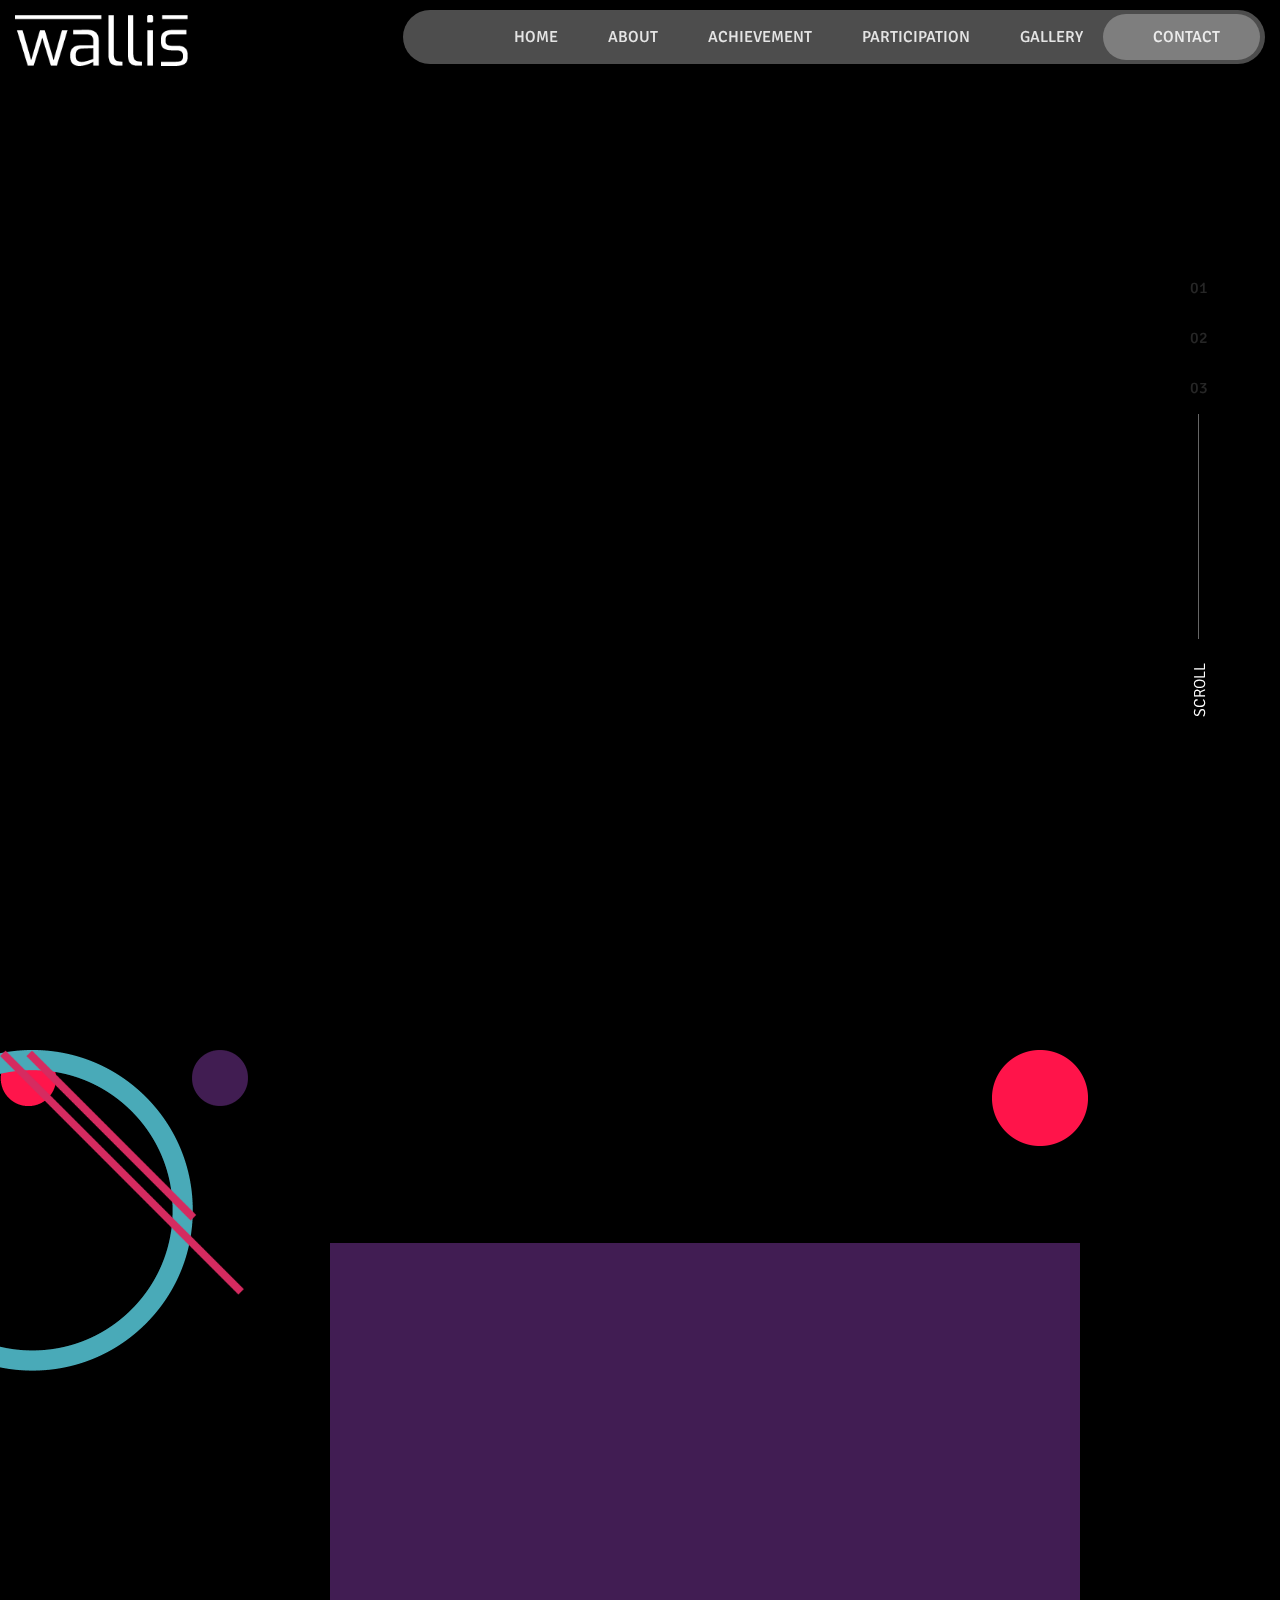
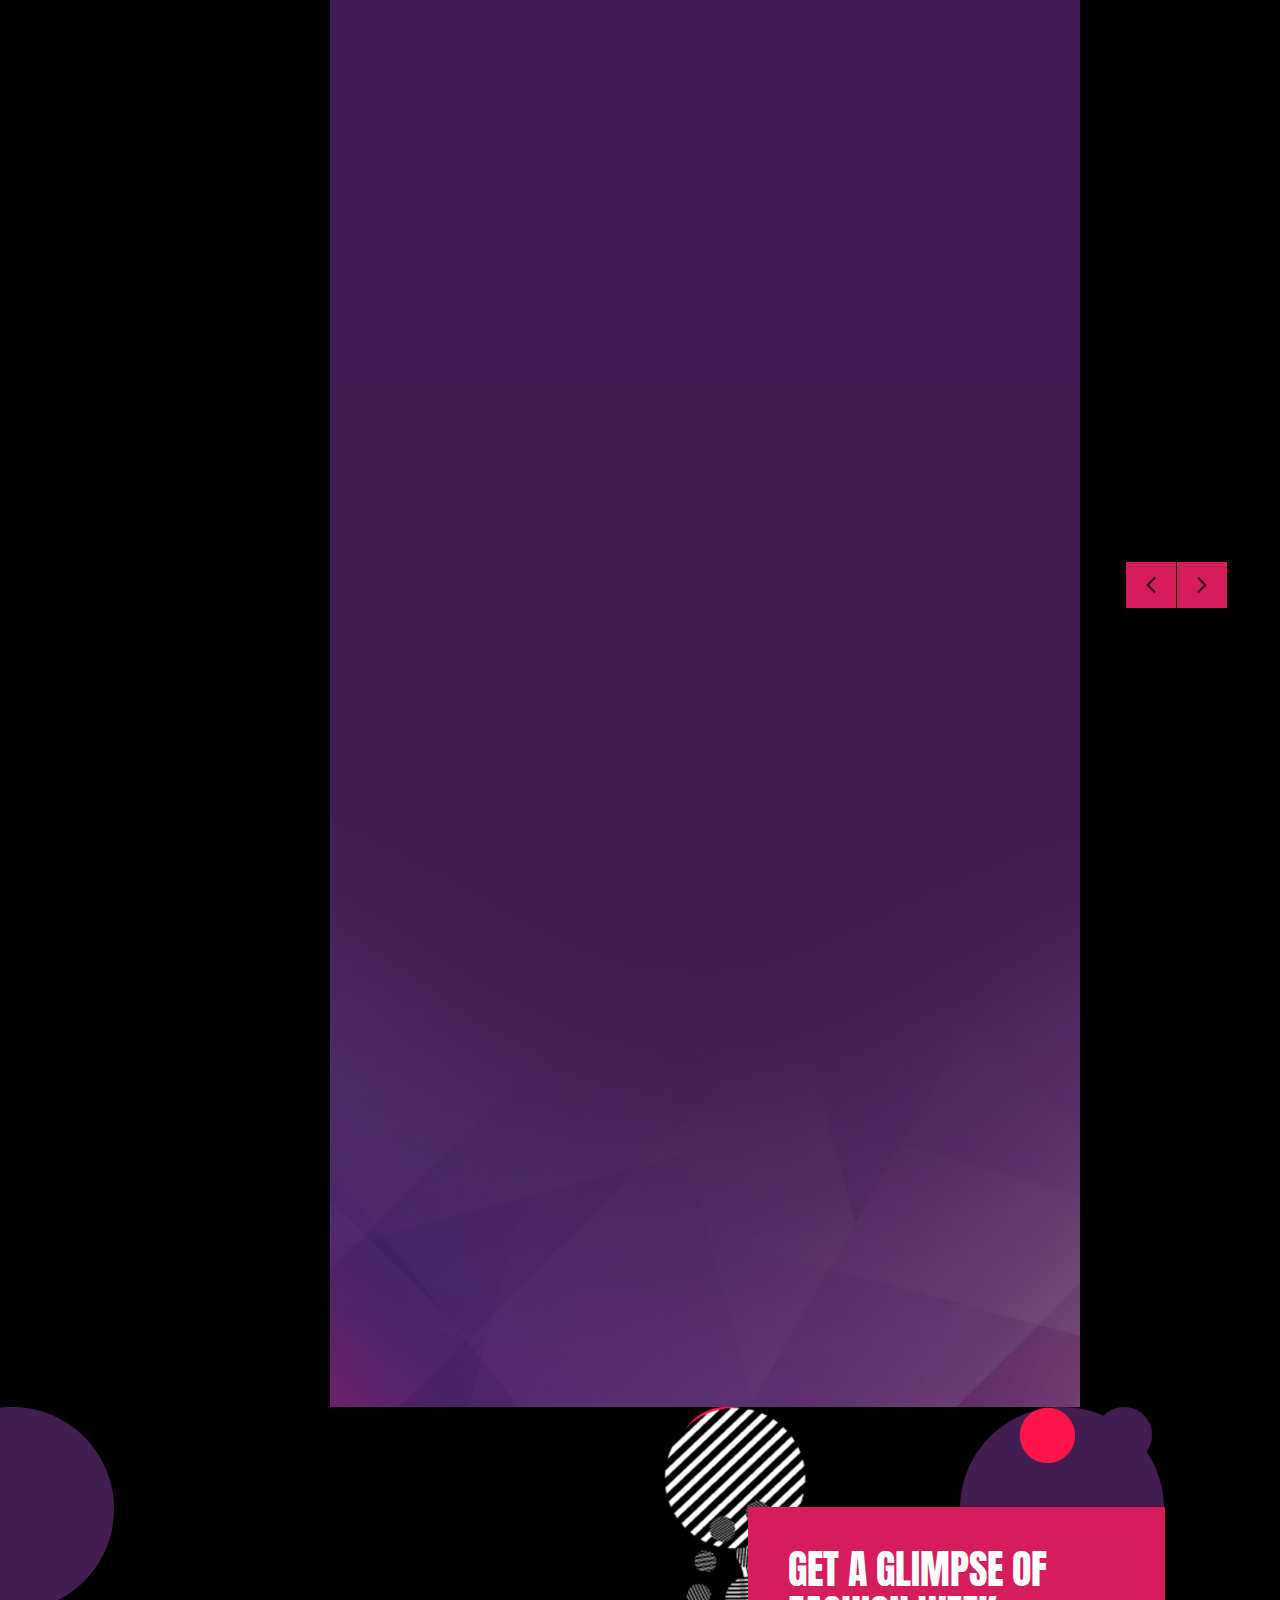
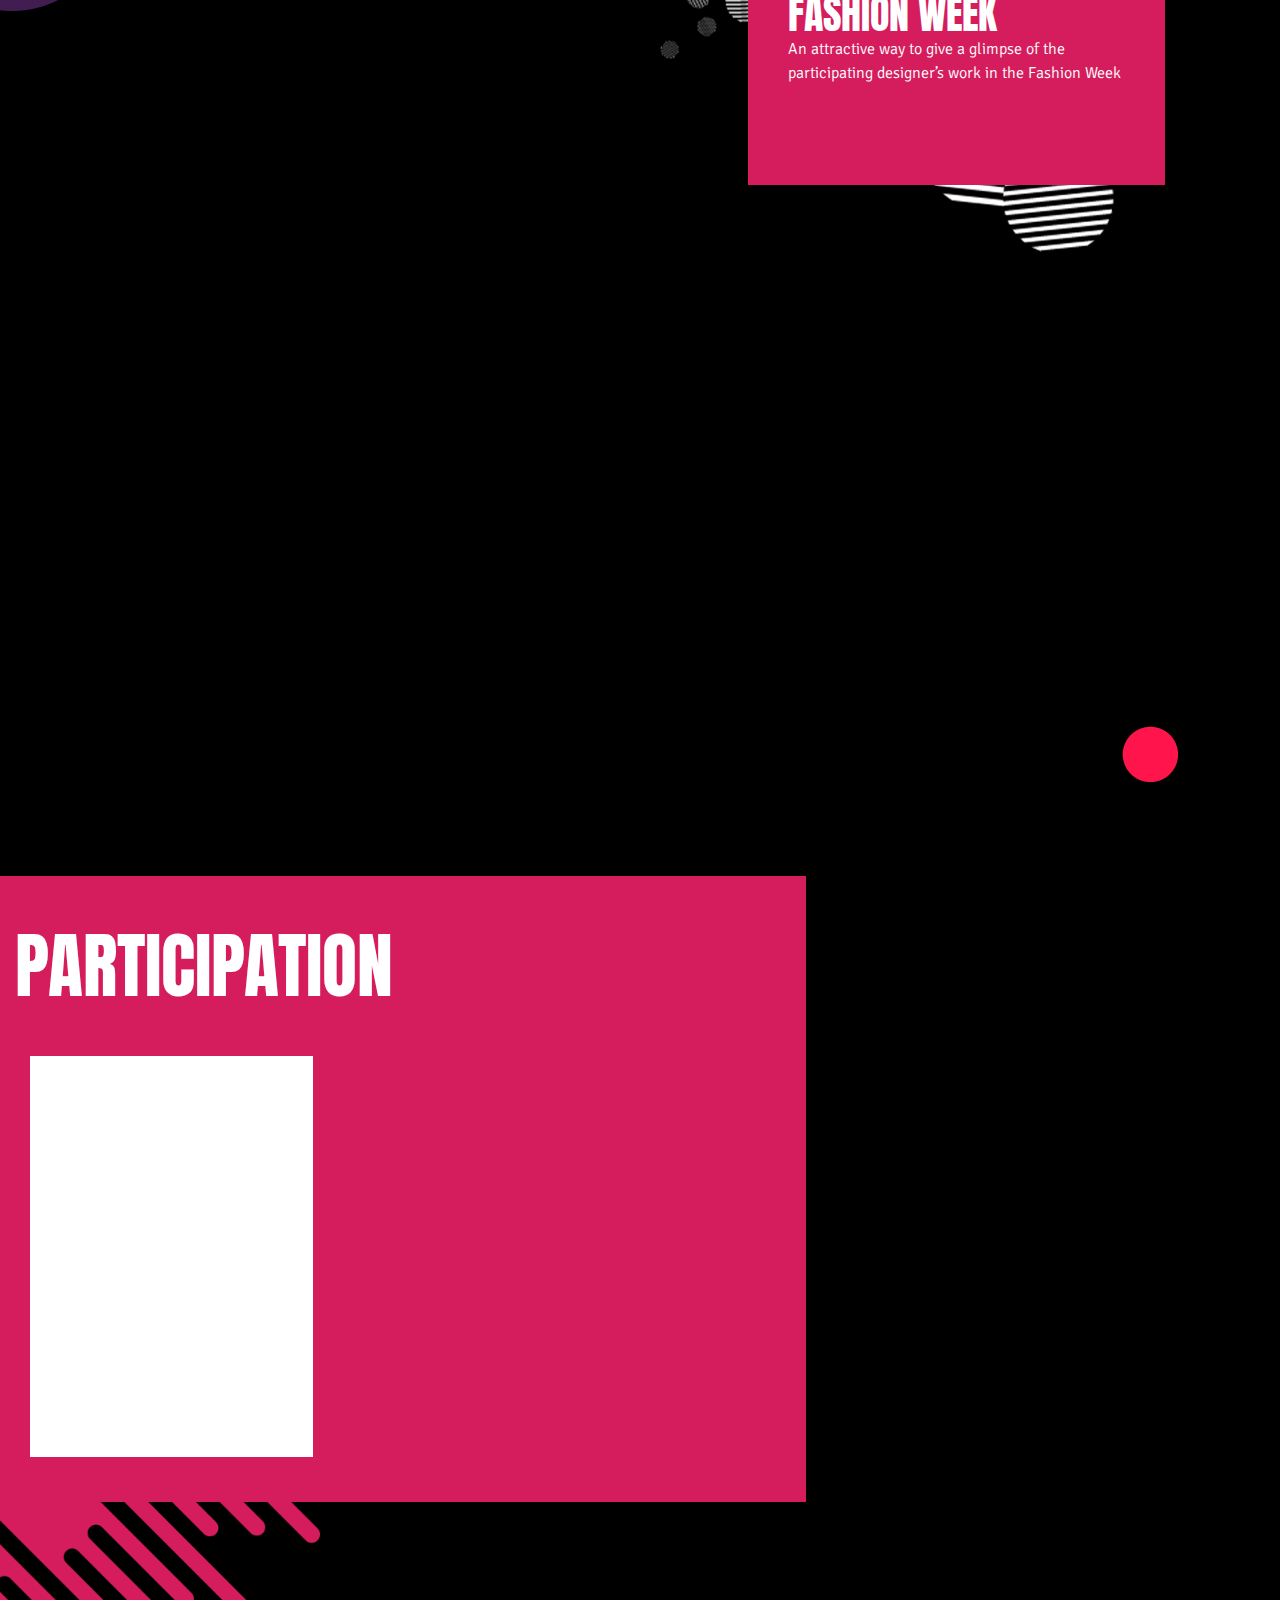
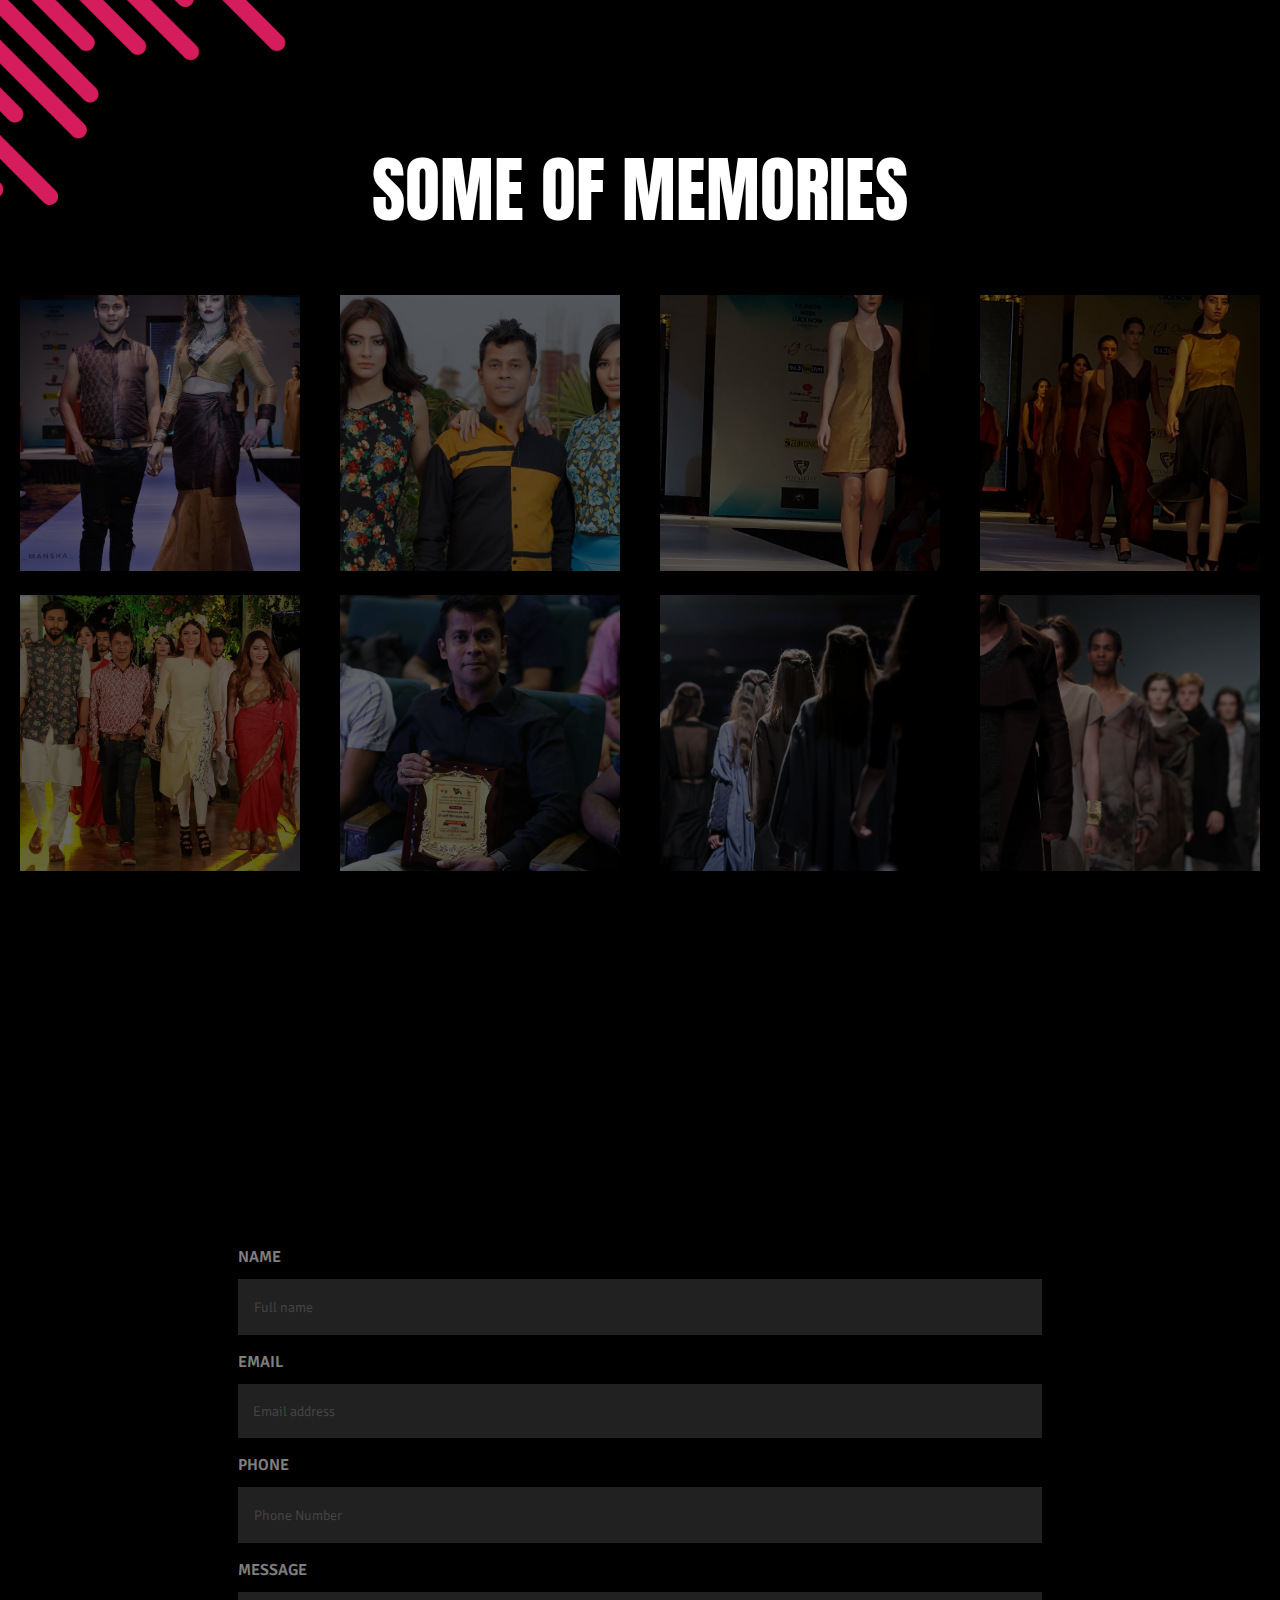
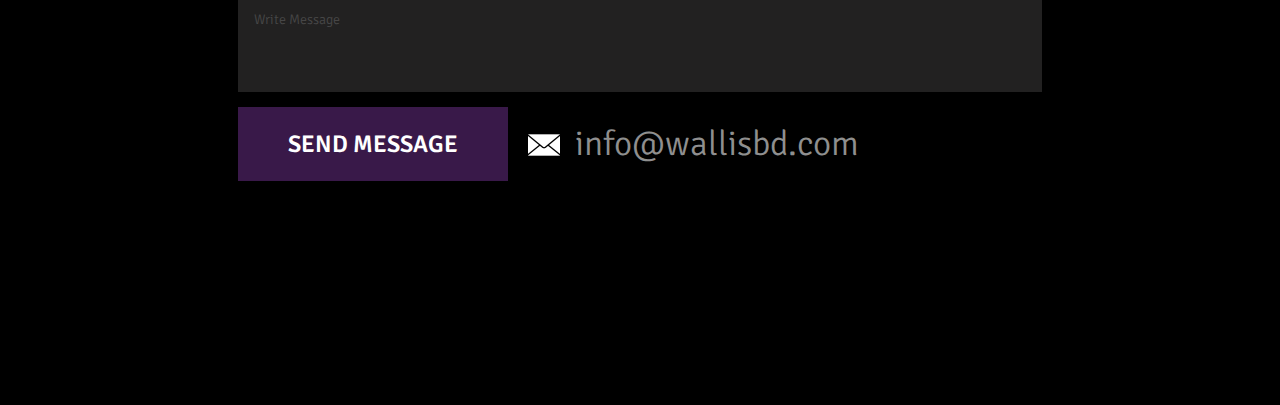
==== commit 196b1c2f: "g" ====
--- a/index.html
+++ b/index.html
@@ -324,7 +324,7 @@
                     <div class="row">
                         <div class="col-md-12 col-sm-12 col-xm-12">
                             <div class="section-title">
-                                <h2>We had a participation</h2>
+                                <h2>participation</h2>
                             </div>
                         </div>
                     </div>
@@ -332,15 +332,15 @@
                         <div class="designslidebg">
                             <ul class="rslides wow fadeIn">
                                 <li>
-                                    <h5>Asian designer</h5>
-                                    <img src="images/designer1.jpg" alt="Designer images">
-                                    <div class="dg-social">
-                                        <a href="#" class="fb-icon" target="_blank"><i class="fa fa-facebook"
-                                                aria-hidden="true"></i> </a>
-                                    </div>
-                                </li>
-                                <li>
-                                    <h5>Nepal designer</h5>
+                                    <h5>Nepal fashion week</h5>
+                                    <img src="images/designer2.jpg" alt="Designer images">
+                                    <div class="dg-social">
+                                        <a href="#" class="fb-icon" target="_blank"><i class="fa fa-facebook"
+                                                aria-hidden="true"></i> </a>
+                                    </div>
+                                </li>
+                                <li>
+                                    <h5>Nepal fashion week</h5>
                                     <img src="images/designer2.jpg" alt="Designer images">
                                     <div class="dg-social">
                                         <a href="#" class="fb-icon" target="_blank"><i class="fa fa-facebook"
@@ -354,15 +354,15 @@
                         <div class="designslidebg">
                             <ul class="rslides wow fadeIn">
                                 <li>
-                                    <h5>Nepal designer</h5>
-                                    <img src="images/designer2.jpg" alt="Designer images">
-                                    <div class="dg-social">
-                                        <a href="#" class="fb-icon" target="_blank"><i class="fa fa-facebook"
-                                                aria-hidden="true"></i> </a>
-                                    </div>
-                                </li>
-                                <li>
-                                    <h5>International designer</h5>
+                                    <h5>international fashion</h5>
+                                    <img src="images/designer3.jpg" alt="Designer images">
+                                    <div class="dg-social">
+                                        <a href="#" class="fb-icon" target="_blank"><i class="fa fa-facebook"
+                                                aria-hidden="true"></i> </a>
+                                    </div>
+                                </li>
+                                <li>
+                                    <h5>international fashion</h5>
                                     <img src="images/designer3.jpg" alt="Designer images">
                                     <div class="dg-social">
                                         <a href="#" class="fb-icon" target="_blank"><i class="fa fa-facebook"
@@ -376,15 +376,15 @@
                         <div class="designslidebg">
                             <ul class="rslides wow fadeIn">
                                 <li>
-                                    <h5>International designer</h5>
-                                    <img src="images/designer3.jpg" alt="Designer images">
-                                    <div class="dg-social">
-                                        <a href="#" class="fb-icon" target="_blank"><i class="fa fa-facebook"
-                                                aria-hidden="true"></i> </a>
-                                    </div>
-                                </li>
-                                <li>
-                                    <h5>Dehradun fashion</h5>
+                                    <h5>Dehradun fashion week</h5>
+                                    <img src="images/designer4.jpg" alt="Designer images">
+                                    <div class="dg-social">
+                                        <a href="#" class="fb-icon" target="_blank"><i class="fa fa-facebook"
+                                                aria-hidden="true"></i> </a>
+                                    </div>
+                                </li>
+                                <li>
+                                    <h5>Dehradun fashion week</h5>
                                     <img src="images/designer4.jpg" alt="Designer images">
                                     <div class="dg-social">
                                         <a href="#" class="fb-icon" target="_blank"><i class="fa fa-facebook"
@@ -398,15 +398,15 @@
                         <div class="designslidebg">
                             <ul class="rslides wow fadeIn">
                                 <li>
-                                    <h5>Dehradun fashion</h5>
-                                    <img src="images/designer4.jpg" alt="Designer images">
-                                    <div class="dg-social">
-                                        <a href="#" class="fb-icon" target="_blank"><i class="fa fa-facebook"
-                                                aria-hidden="true"></i> </a>
-                                    </div>
-                                </li>
-                                <li>
-                                    <h5>Asian designer</h5>
+                                    <h5>Asian designer week</h5>
+                                    <img src="images/designer1.jpg" alt="Designer images">
+                                    <div class="dg-social">
+                                        <a href="#" class="fb-icon" target="_blank"><i class="fa fa-facebook"
+                                                aria-hidden="true"></i> </a>
+                                    </div>
+                                </li>
+                                <li>
+                                    <h5>Asian designer week</h5>
                                     <img src="images/designer1.jpg" alt="Designer images">
                                     <div class="dg-social"> 
                                         <a href="#" class="fb-icon" target="_blank"><i class="fa fa-facebook" aria-hidden="true"></i> </a> 
@@ -466,19 +466,29 @@
                         <div class="grid-hover"><img src="images/hover-icon.png" alt="Gallery images" /></div>
                     </a>
                 </div>
-                
-                
-                <!-- <div class="grid-item">
+                <div class="grid-item">
                     <a class="fancybox" href="images/3.jpg" data-fancybox="images">
                         <img src="images/3.jpg" alt="Gallery images" class="img-responsive" />
                         <div class="grid-hover"><img src="images/hover-icon.png" alt="Gallery images" /></div>
                     </a>
-                </div> -->
+                </div>
+                <div class="grid-item">
+                    <a class="fancybox" href="images/pic-7.jpg" data-fancybox="images">
+                        <img src="images/pic-7.jpg" alt="Gallery images" class="img-responsive" />
+                        <div class="grid-hover"><img src="images/hover-icon.png" alt="Gallery images" /></div>
+                    </a>
+                </div>
+                <div class="grid-item">
+                    <a class="fancybox" href="images/pic-8.jpg" data-fancybox="images">
+                        <img src="images/pic-8.jpg" alt="Gallery images" class="img-responsive" />
+                        <div class="grid-hover"><img src="images/hover-icon.png" alt="Gallery images" /></div>
+                    </a>
+                </div>
             </div>
             <div class="container">
                 <div class="subscribe-me contact-form">
                     <div class="content section-title">
-                        <h3 class="wow fadeIn">Contact With Wallis</h3>
+                        <h2 class="wow fadeIn">Contact With Wallis</h2>
                         <h5 class="wow fadeIn"> SEND ME MESSAGE YOU HAVE NAY QURIES?</h5>
                     </div>
                     <div class="col-lg-12 top-50">
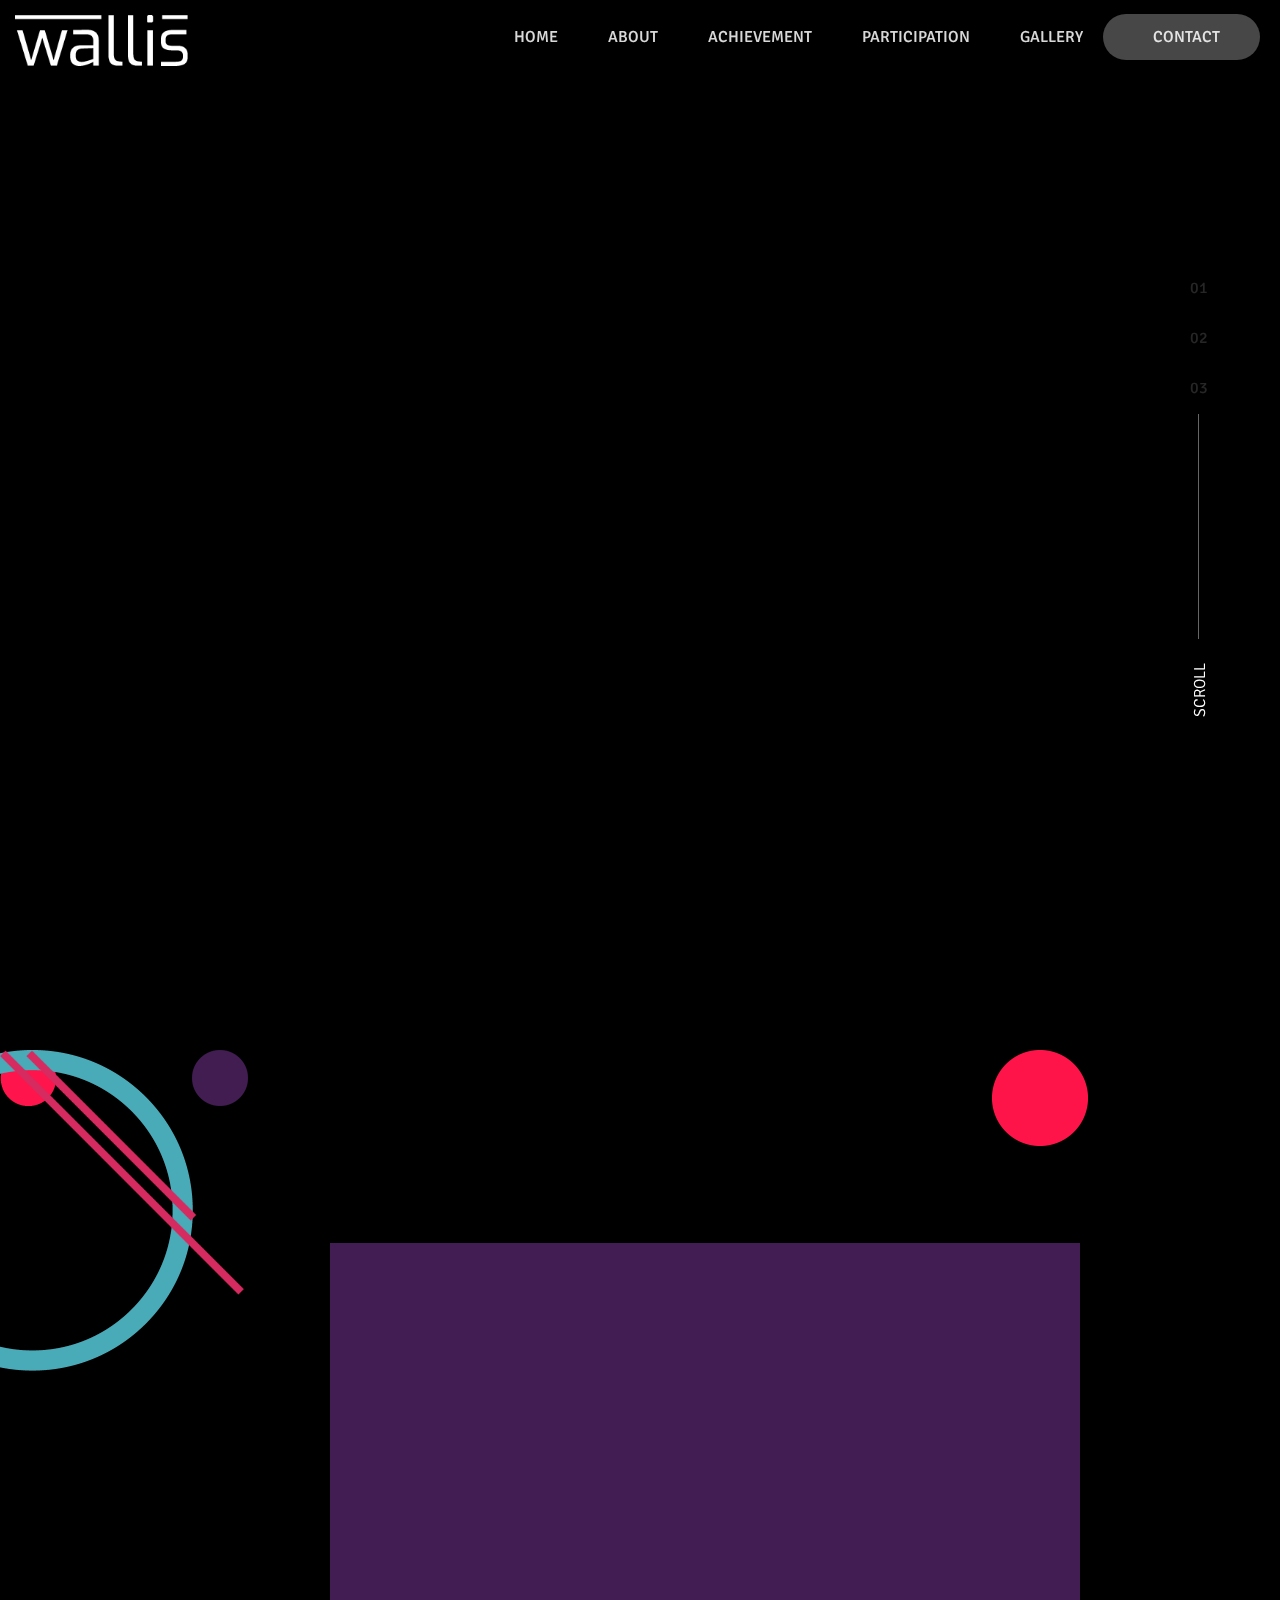
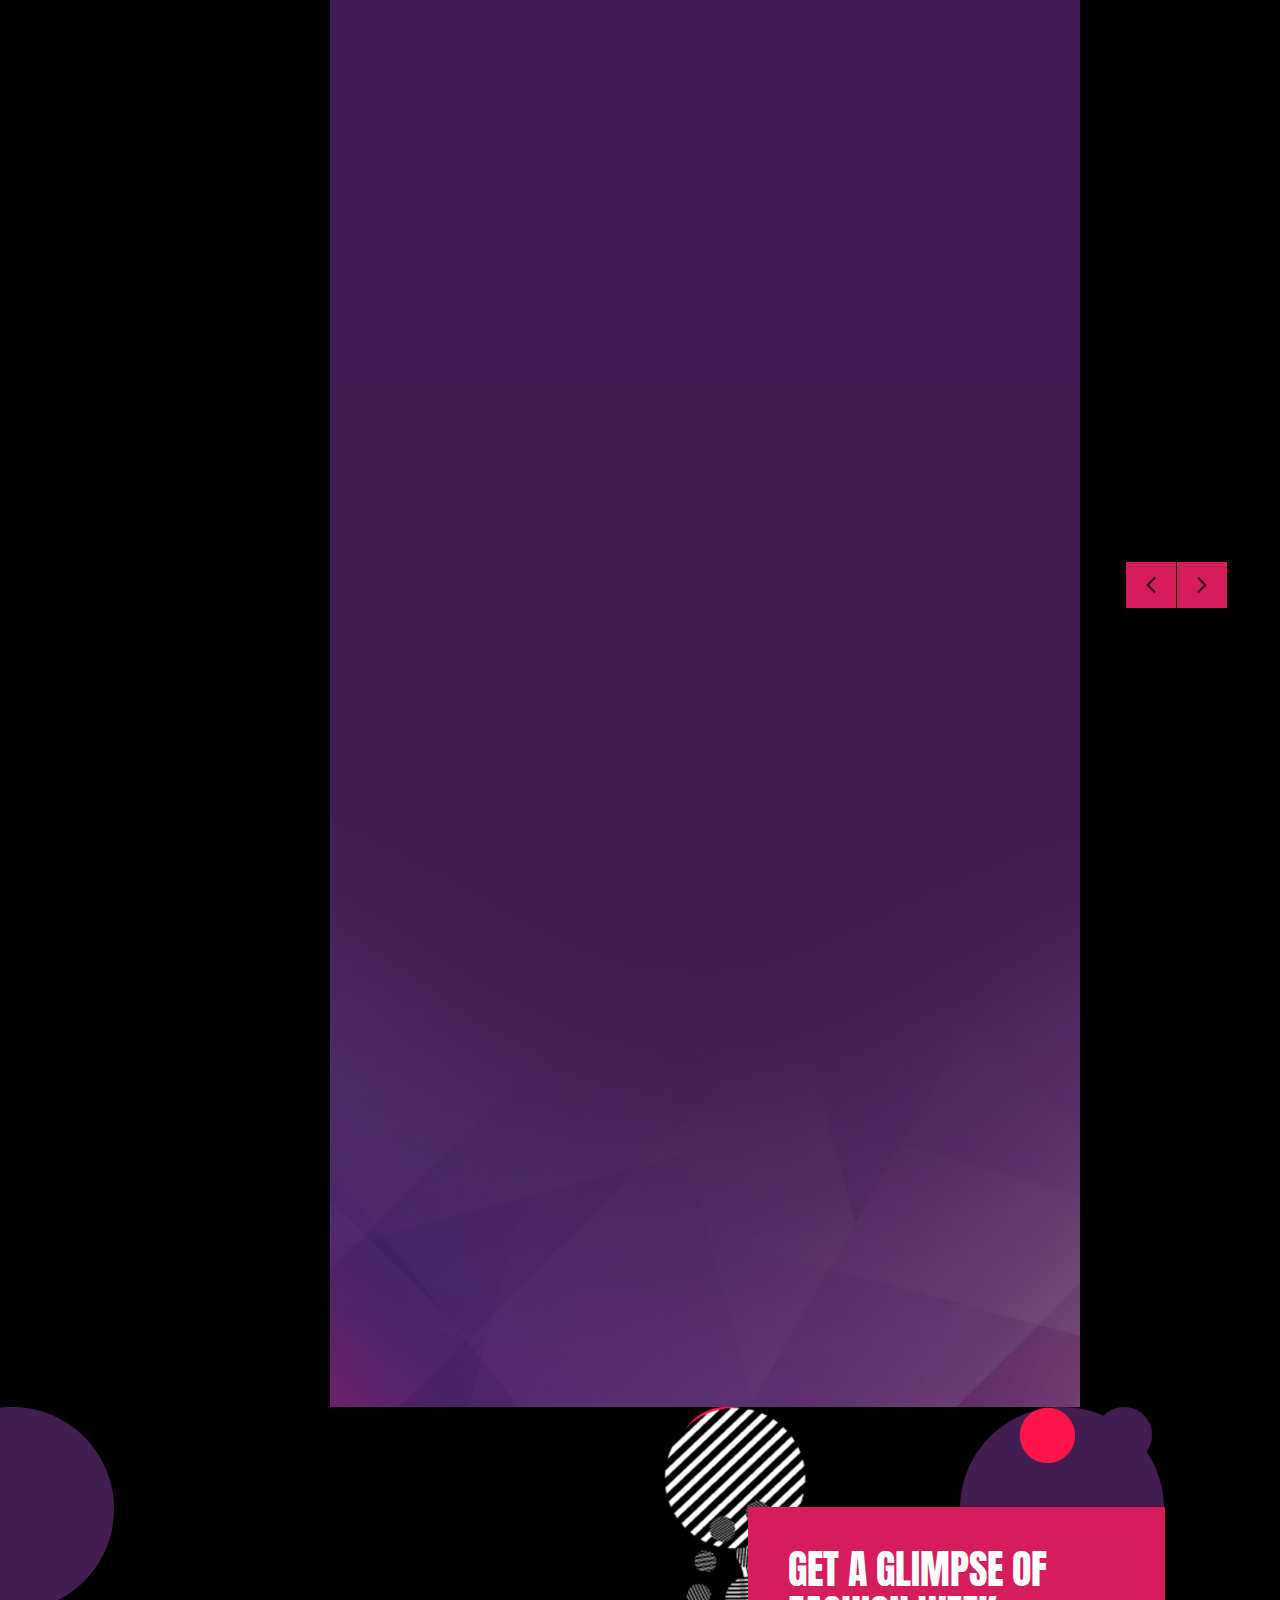
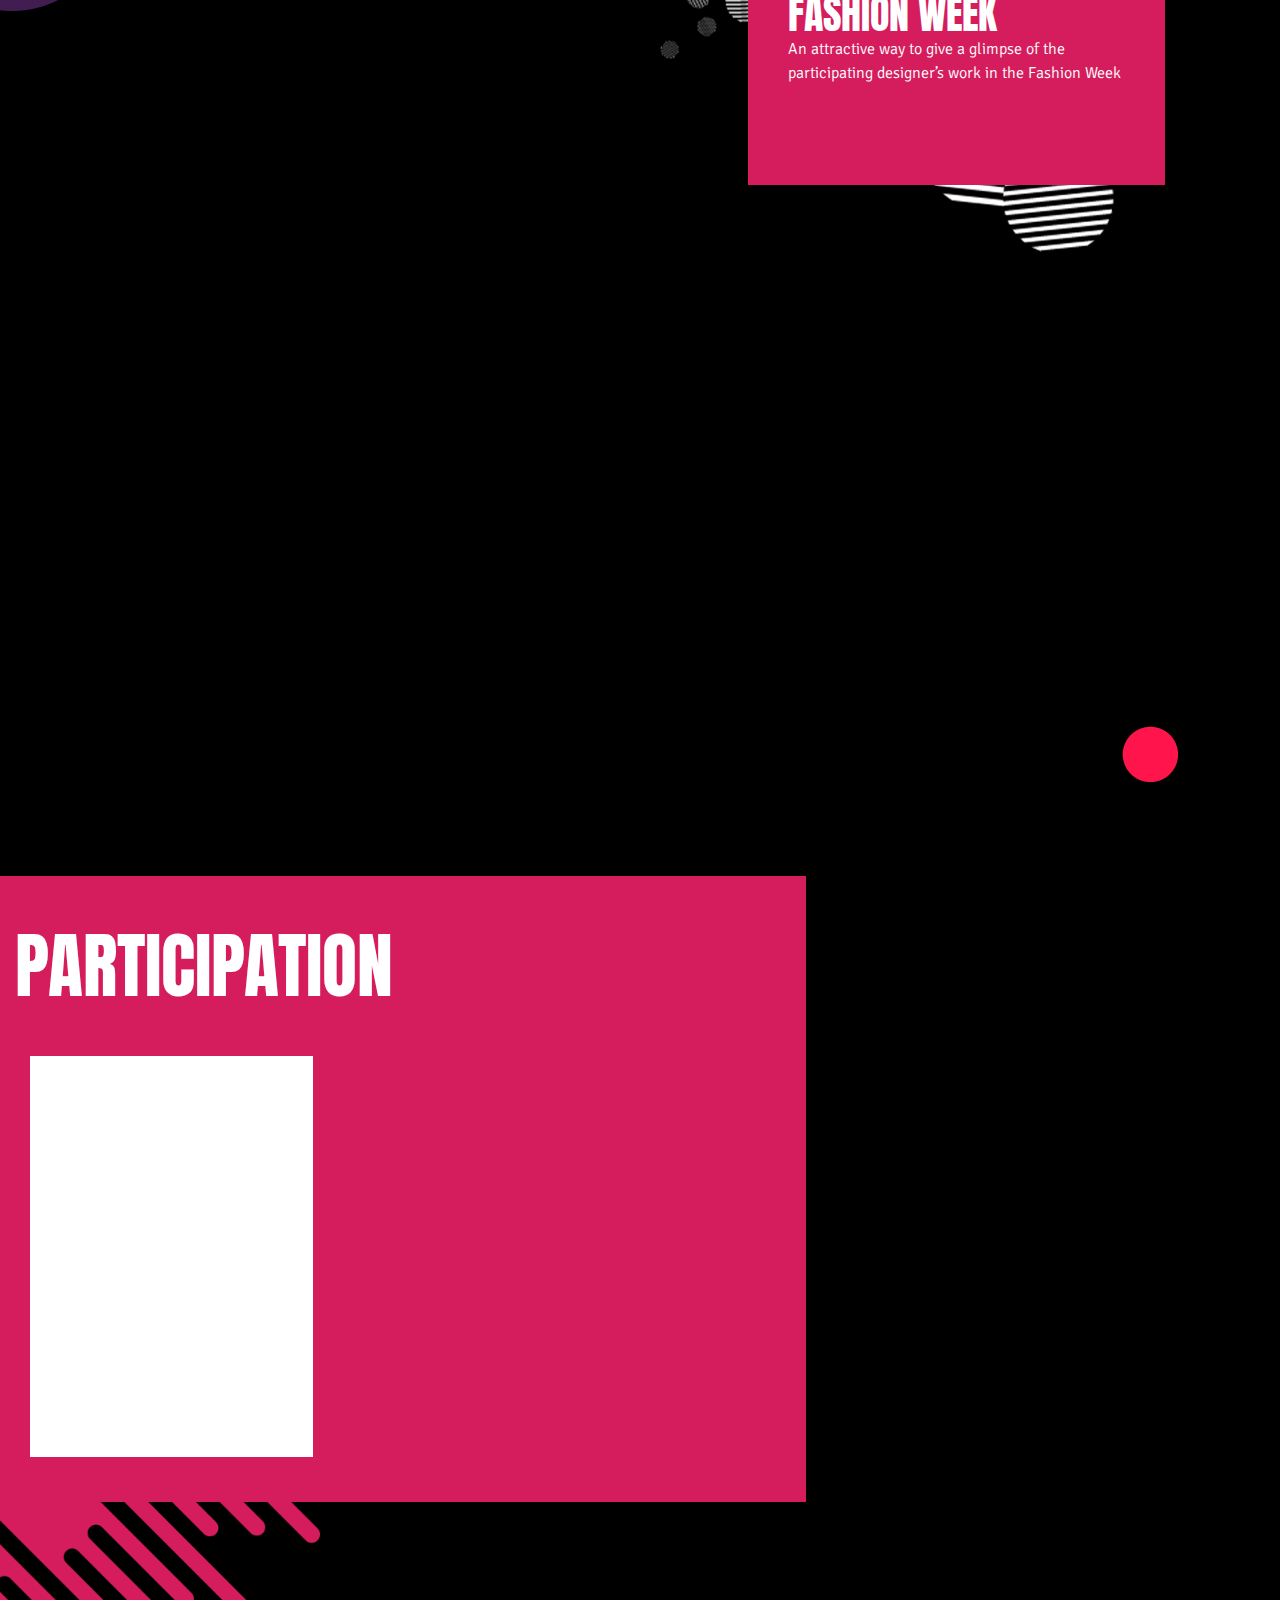
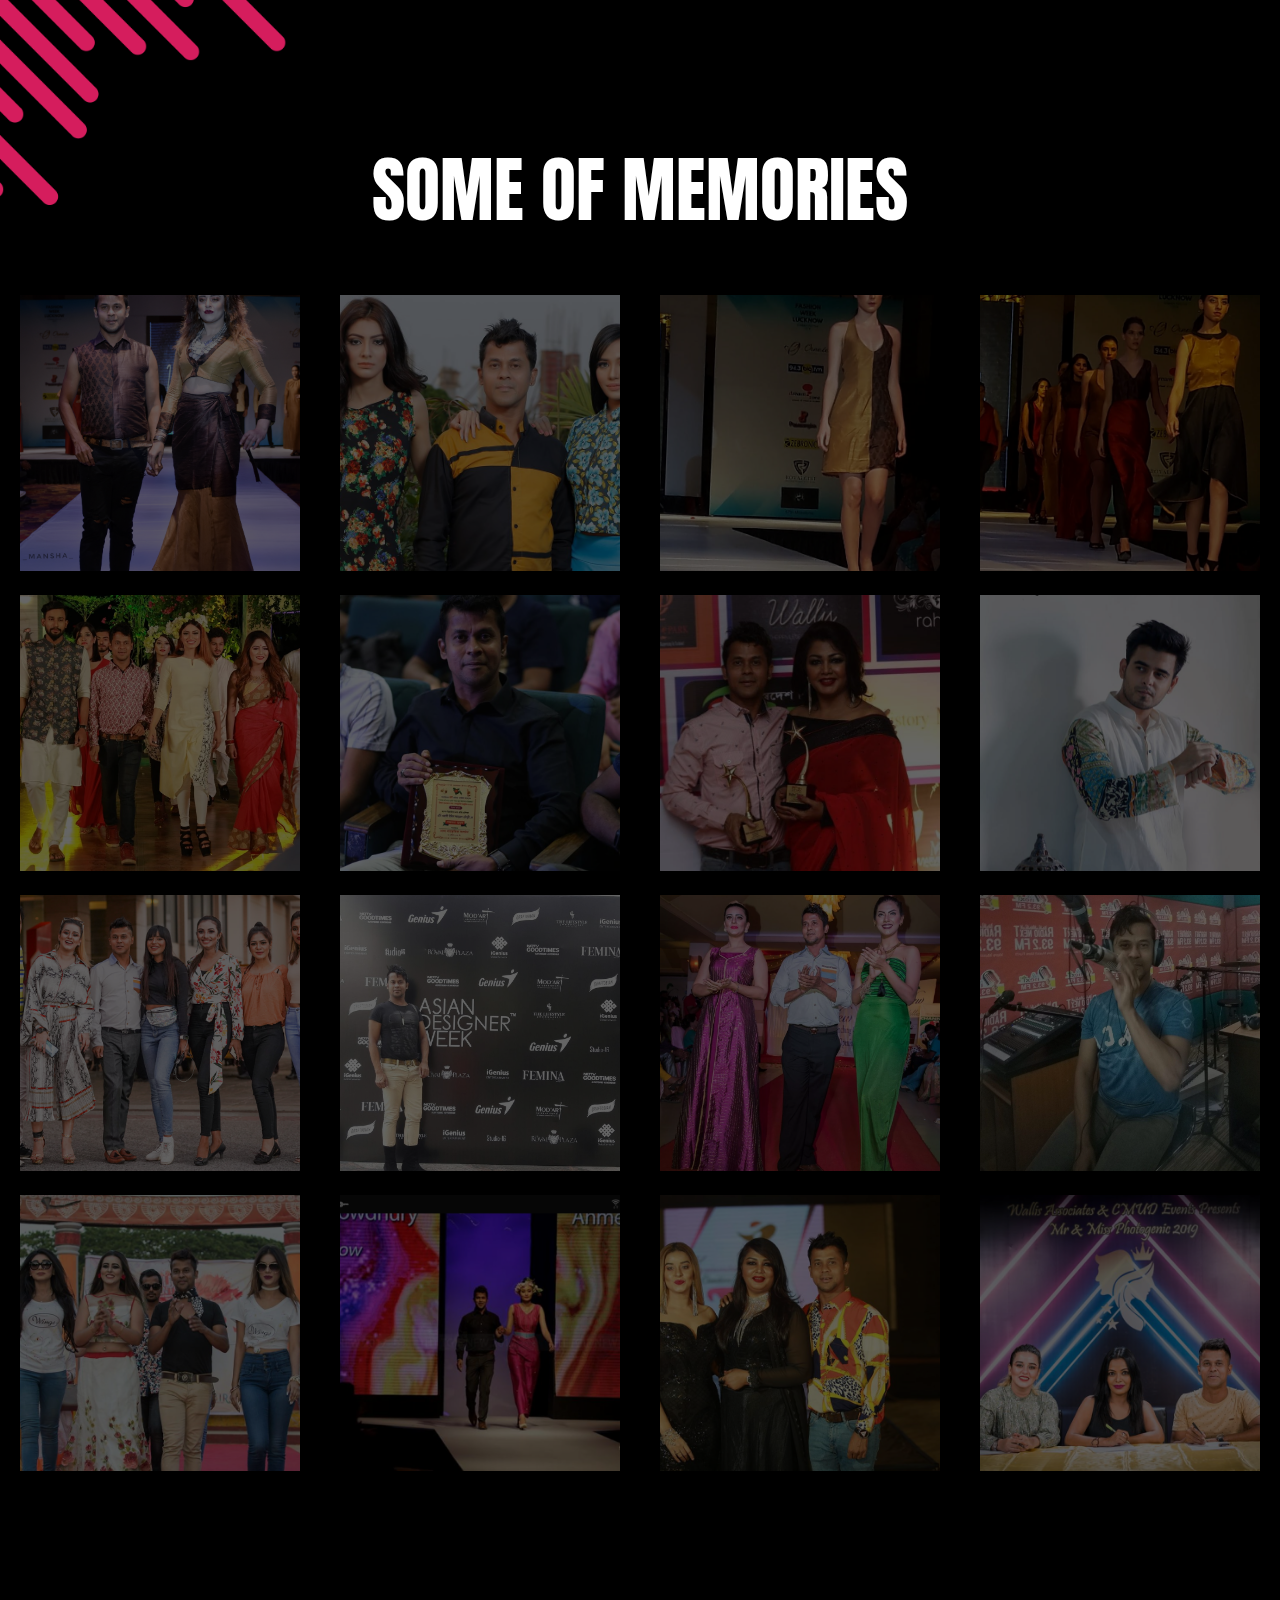
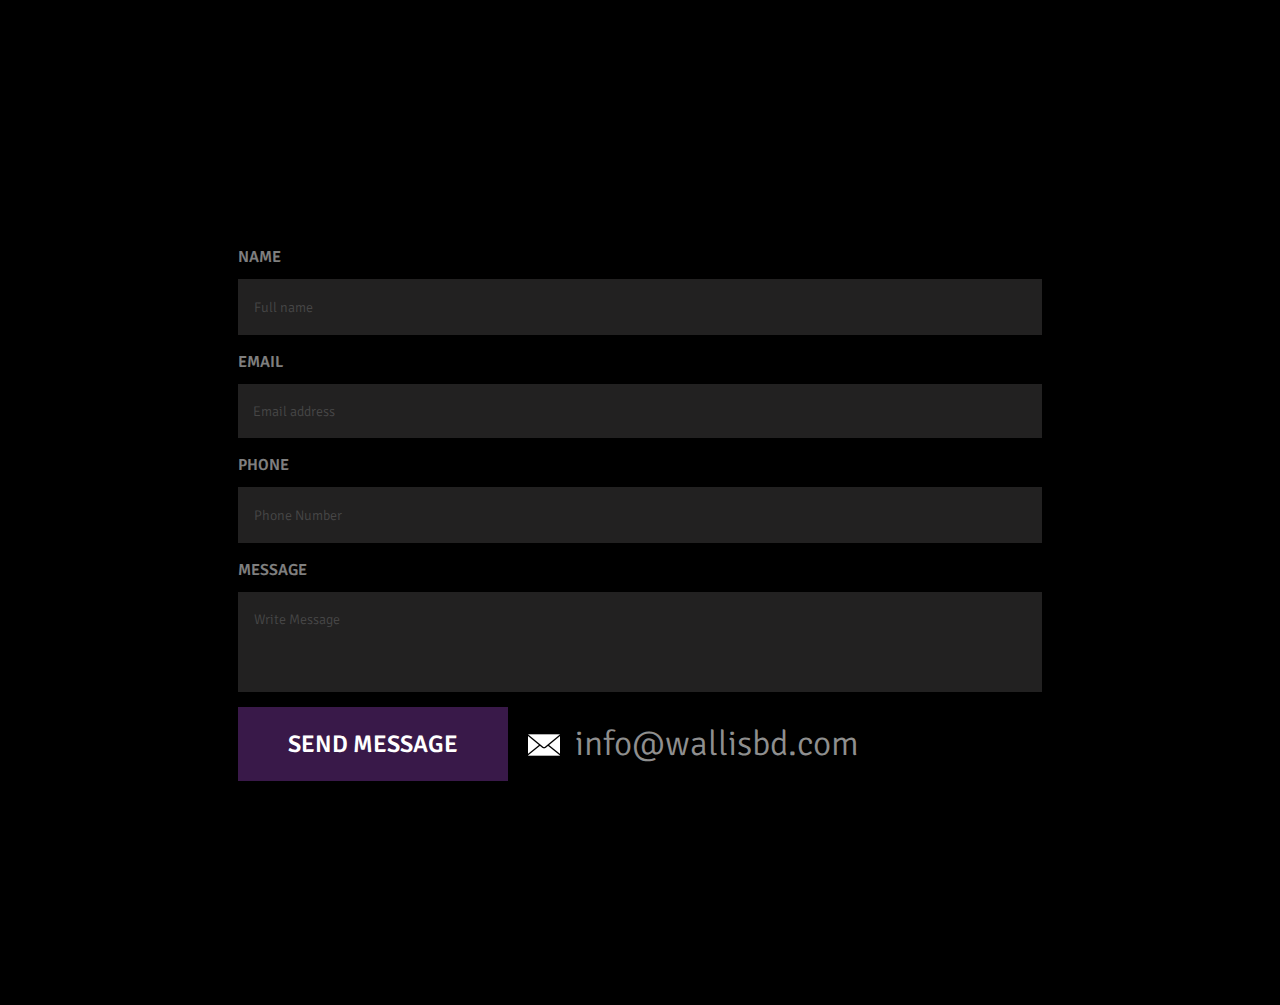
==== commit dbc3e60c: "up" ====
--- a/index.html
+++ b/index.html
@@ -473,14 +473,62 @@
                     </a>
                 </div>
                 <div class="grid-item">
-                    <a class="fancybox" href="images/pic-7.jpg" data-fancybox="images">
-                        <img src="images/pic-7.jpg" alt="Gallery images" class="img-responsive" />
-                        <div class="grid-hover"><img src="images/hover-icon.png" alt="Gallery images" /></div>
-                    </a>
-                </div>
-                <div class="grid-item">
-                    <a class="fancybox" href="images/pic-8.jpg" data-fancybox="images">
-                        <img src="images/pic-8.jpg" alt="Gallery images" class="img-responsive" />
+                    <a class="fancybox" href="images/7.jpg" data-fancybox="images">
+                        <img src="images/7.jpg" alt="Gallery images" class="img-responsive" />
+                        <div class="grid-hover"><img src="images/hover-icon.png" alt="Gallery images" /></div>
+                    </a>
+                </div>
+                <div class="grid-item">
+                    <a class="fancybox" href="images/8.jpg" data-fancybox="images">
+                        <img src="images/8.jpg" alt="Gallery images" class="img-responsive" />
+                        <div class="grid-hover"><img src="images/hover-icon.png" alt="Gallery images" /></div>
+                    </a>
+                </div>
+                <div class="grid-item">
+                    <a class="fancybox" href="images/9.jpg" data-fancybox="images">
+                        <img src="images/9.jpg" alt="Gallery images" class="img-responsive" />
+                        <div class="grid-hover"><img src="images/hover-icon.png" alt="Gallery images" /></div>
+                    </a>
+                </div>
+                <div class="grid-item">
+                    <a class="fancybox" href="images/10.jpg" data-fancybox="images">
+                        <img src="images/10.jpg" alt="Gallery images" class="img-responsive" />
+                        <div class="grid-hover"><img src="images/hover-icon.png" alt="Gallery images" /></div>
+                    </a>
+                </div>
+                <div class="grid-item">
+                    <a class="fancybox" href="images/11.jpg" data-fancybox="images">
+                        <img src="images/11.jpg" alt="Gallery images" class="img-responsive" />
+                        <div class="grid-hover"><img src="images/hover-icon.png" alt="Gallery images" /></div>
+                    </a>
+                </div>
+                <div class="grid-item">
+                    <a class="fancybox" href="images/12.jpg" data-fancybox="images">
+                        <img src="images/12.jpg" alt="Gallery images" class="img-responsive" />
+                        <div class="grid-hover"><img src="images/hover-icon.png" alt="Gallery images" /></div>
+                    </a>
+                </div>
+                <div class="grid-item">
+                    <a class="fancybox" href="images/13.jpg" data-fancybox="images">
+                        <img src="images/13.jpg" alt="Gallery images" class="img-responsive" />
+                        <div class="grid-hover"><img src="images/hover-icon.png" alt="Gallery images" /></div>
+                    </a>
+                </div>
+                <div class="grid-item">
+                    <a class="fancybox" href="images/14.jpg" data-fancybox="images">
+                        <img src="images/14.jpg" alt="Gallery images" class="img-responsive" />
+                        <div class="grid-hover"><img src="images/hover-icon.png" alt="Gallery images" /></div>
+                    </a>
+                </div>
+                <div class="grid-item">
+                    <a class="fancybox" href="images/pic-15.jpg" data-fancybox="images">
+                        <img src="images/15.jpg" alt="Gallery images" class="img-responsive" />
+                        <div class="grid-hover"><img src="images/hover-icon.png" alt="Gallery images" /></div>
+                    </a>
+                </div>
+                <div class="grid-item">
+                    <a class="fancybox" href="images/16.jpg" data-fancybox="images">
+                        <img src="images/16.jpg" alt="Gallery images" class="img-responsive" />
                         <div class="grid-hover"><img src="images/hover-icon.png" alt="Gallery images" /></div>
                     </a>
                 </div>
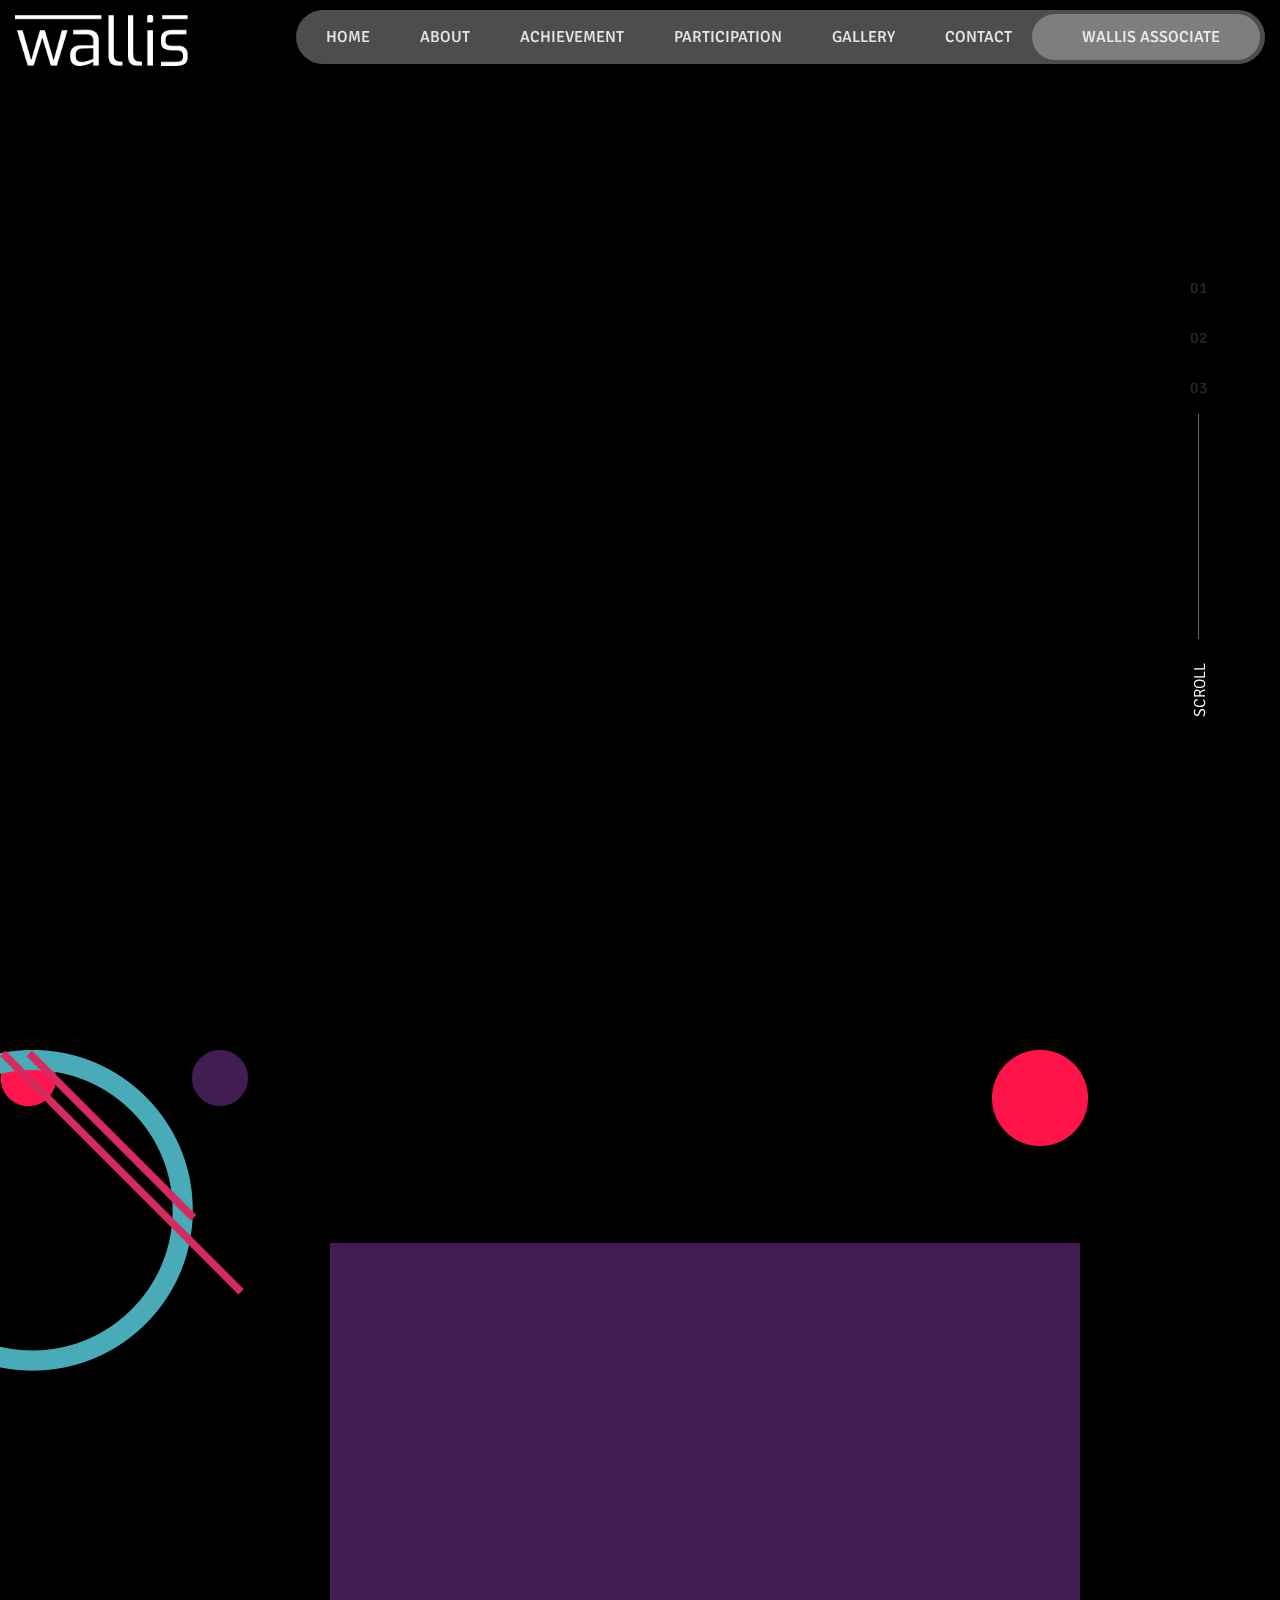
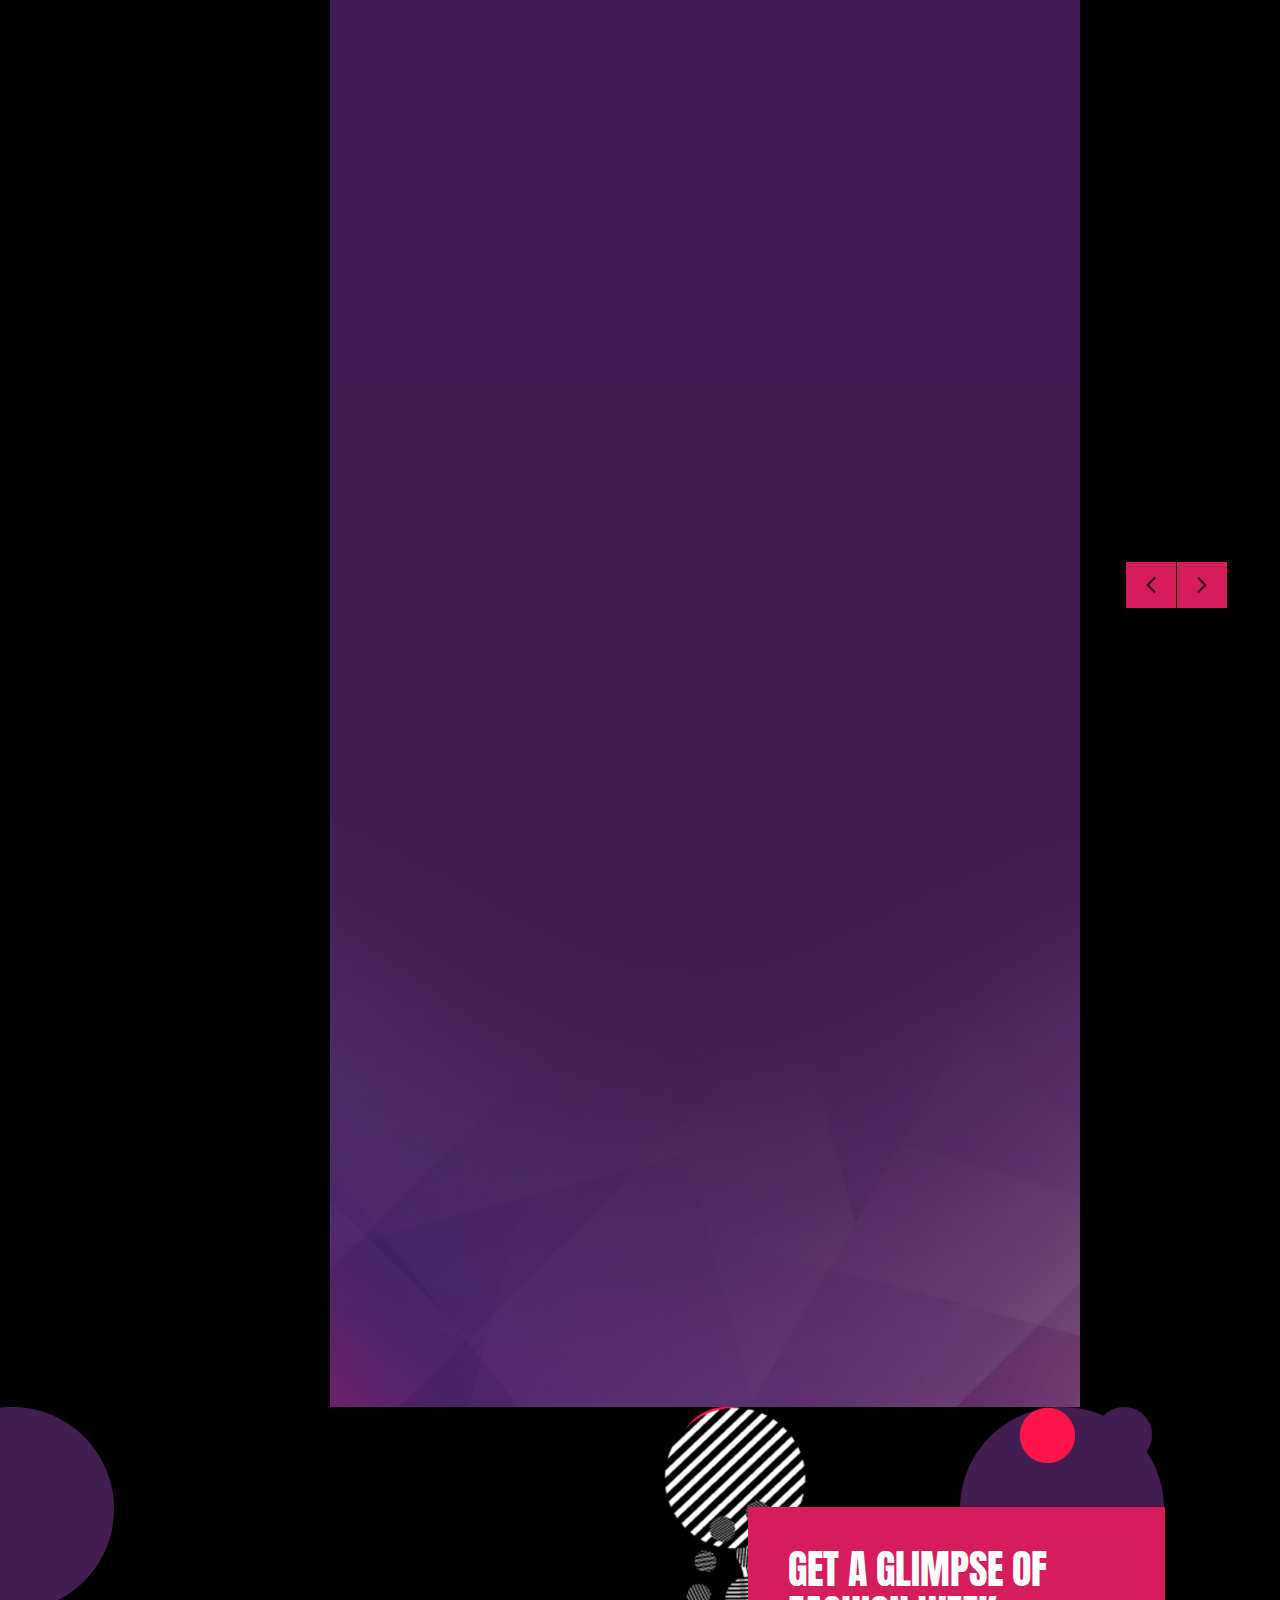
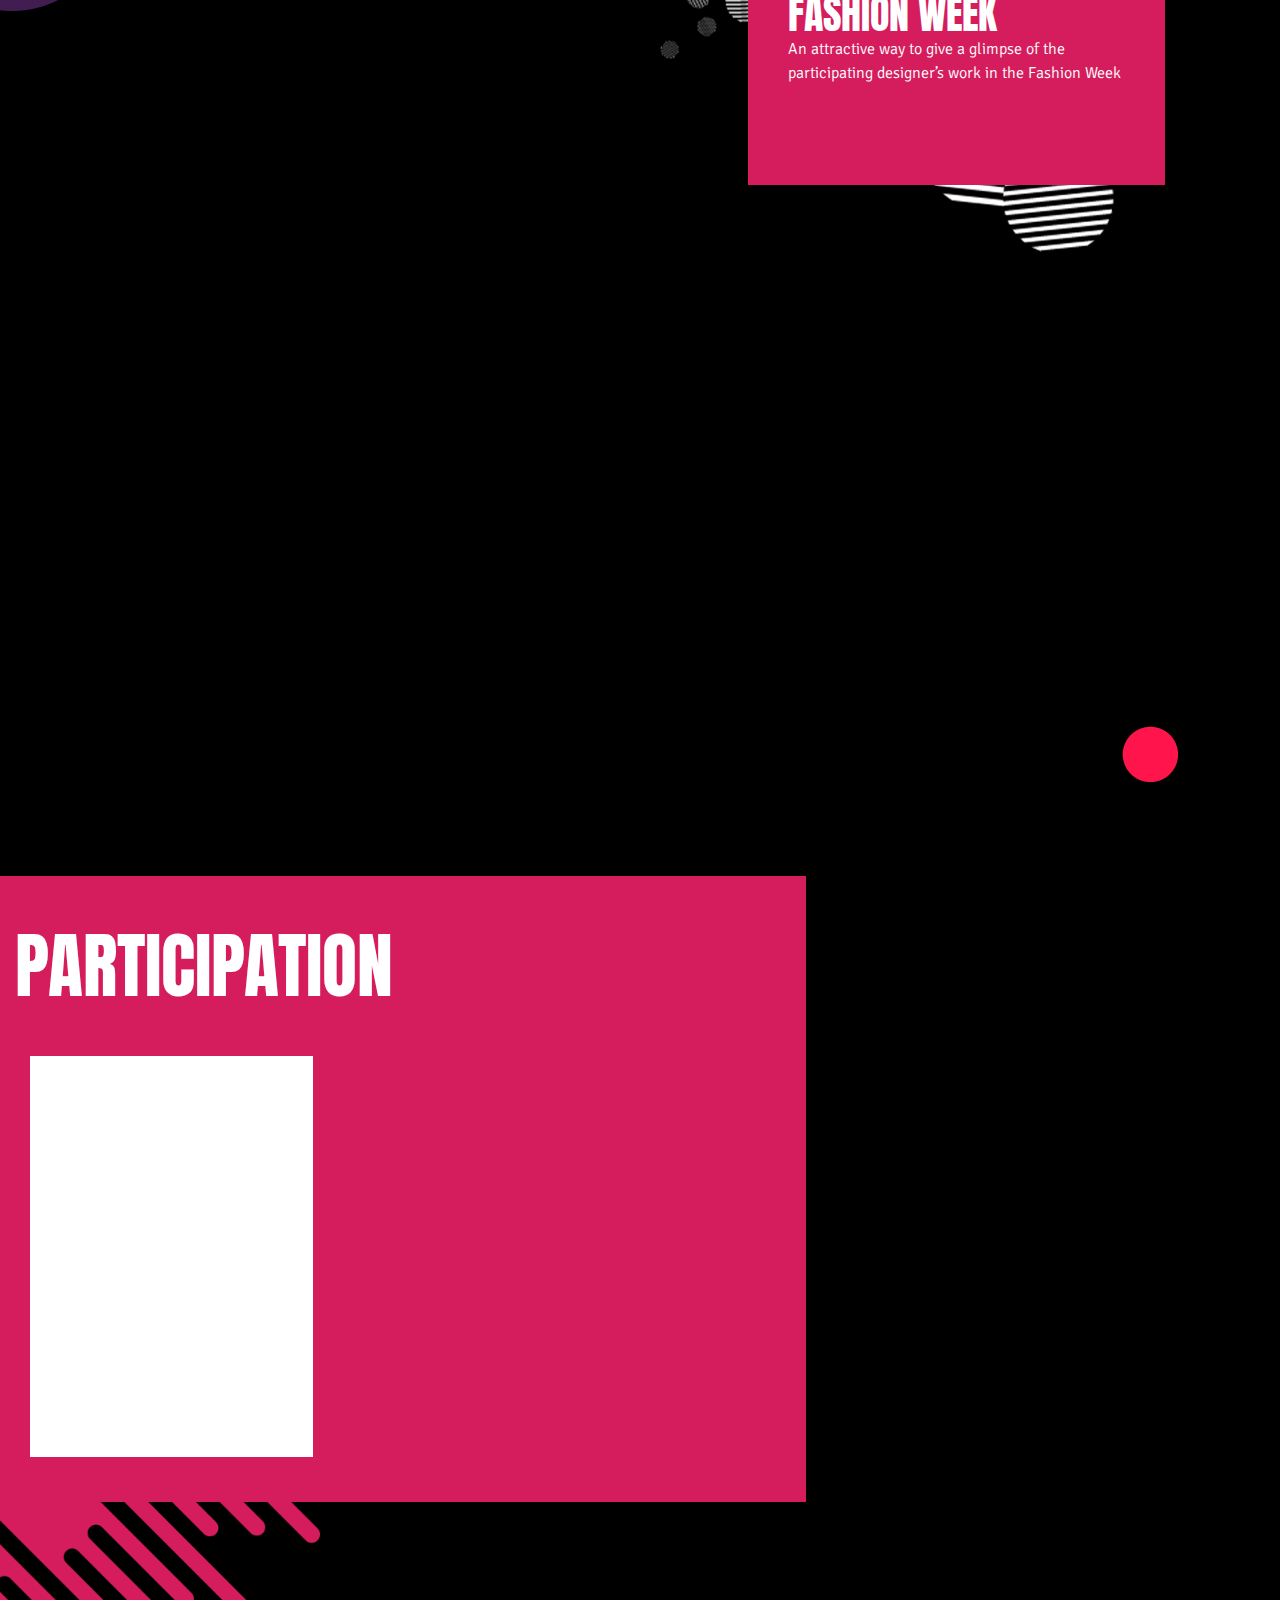
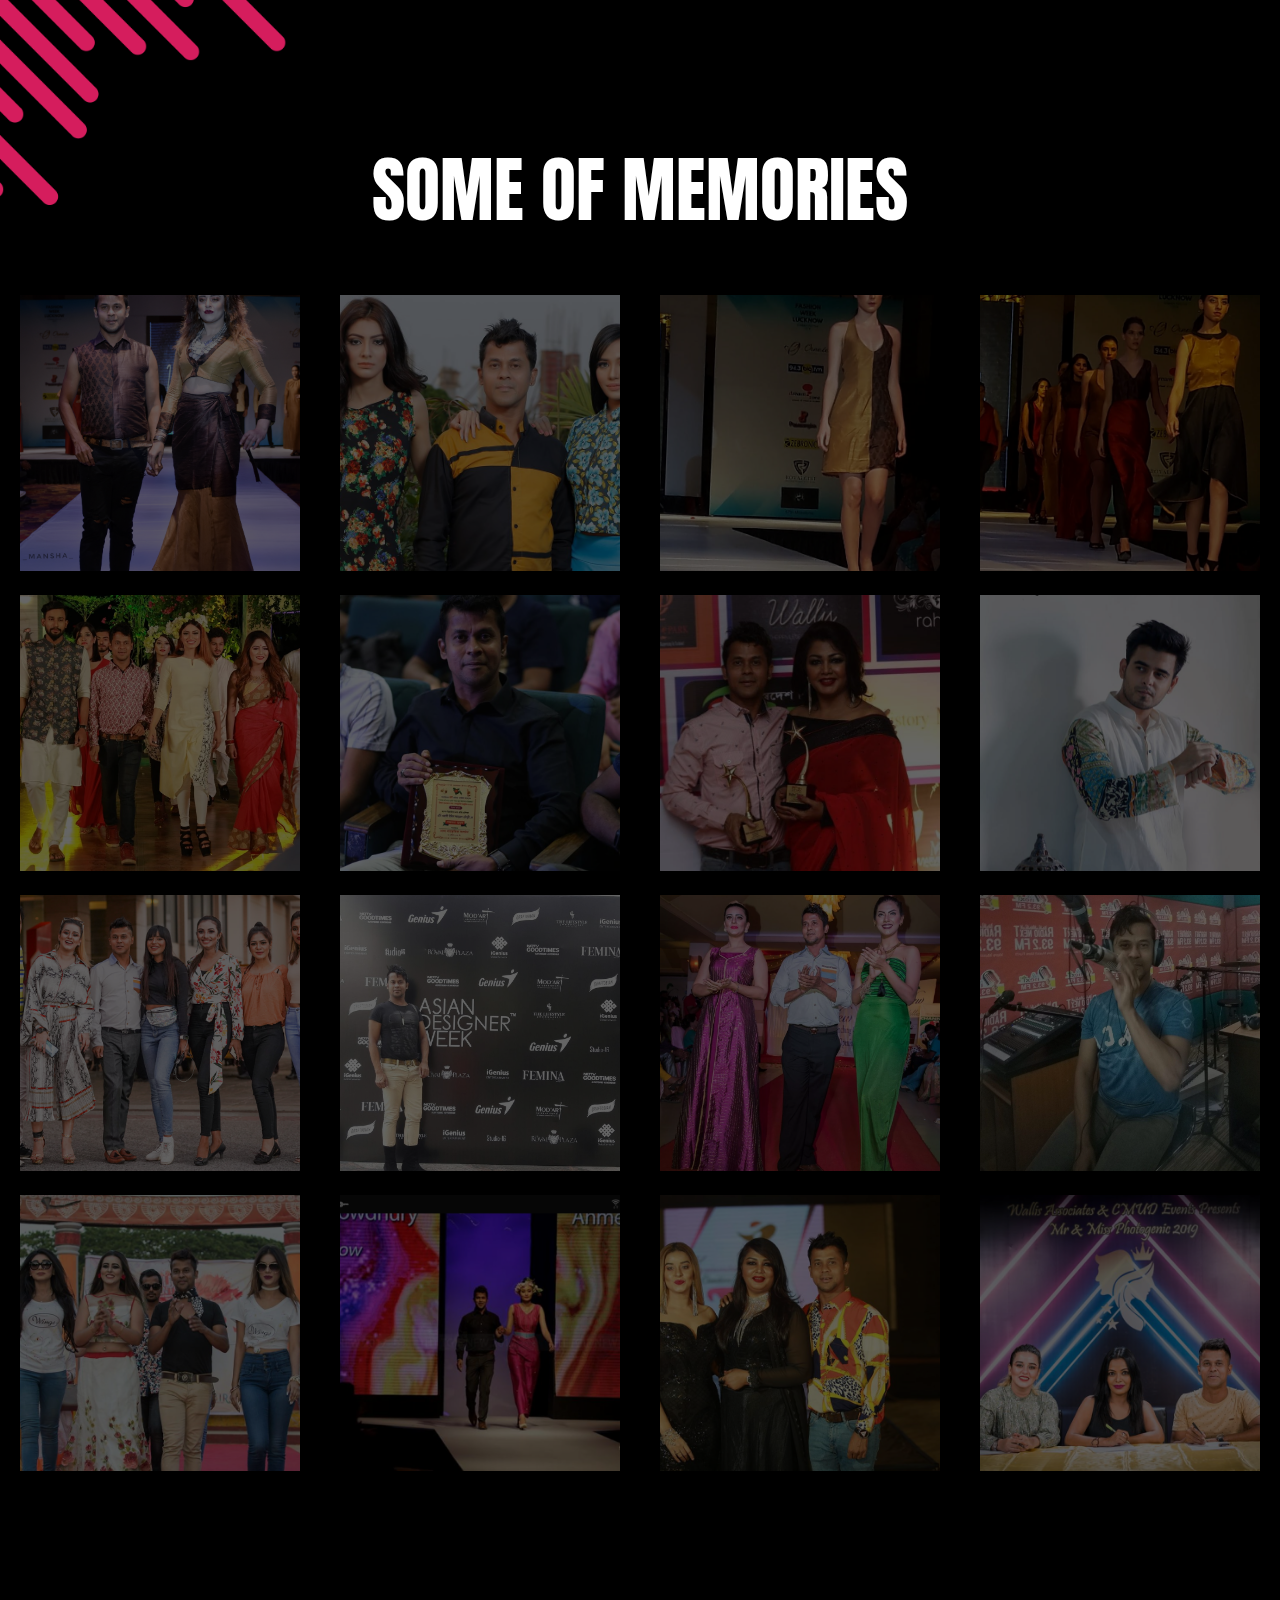
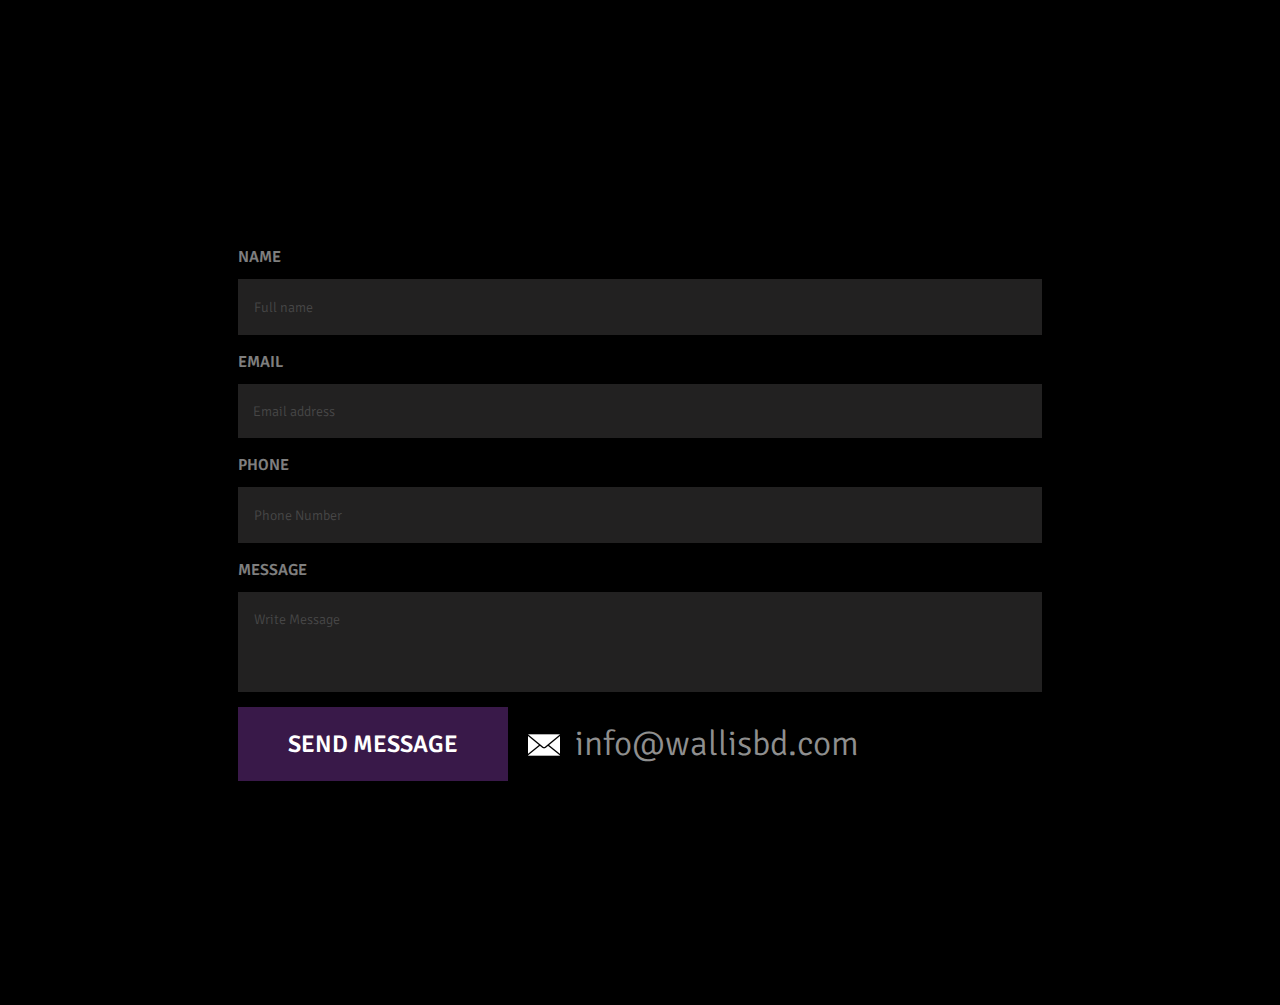
==== commit 0d992f9e: "up" ====
--- a/index.html
+++ b/index.html
@@ -1,13 +1,12 @@
 ﻿<!DOCTYPE html>
 <html lang="en">
 
-<!-- Mirrored from lithemes.com/buzzware/ by HTTrack Website Copier/3.x [XR&CO'2014], Thu, 05 Mar 2020 04:48:38 GMT -->
 <head>
     <meta http-equiv="Content-Type" content="text/html; charset=utf-8" />
     <meta name="viewport" content="user-scalable=no, width=device-width, initial-scale=1">
     <link rel="icon" href="images/favicon.png" type="image/x-icon">
     <!-- PAGE TITLE -->
-    <title>BUZZWARE</title>
+    <title>Wallis</title>
     <!-- Stylesheets -->
     <link rel="stylesheet" href="https://fonts.googleapis.com/css?family=Anton">
     <link rel="stylesheet" href="css/lightcase.css">
@@ -45,6 +44,7 @@
                             <li><a href="#sec-4">participation</a></li>
                             <li><a href="#sec-5">Gallery</a></li>
                             <li><a href="#sec-6">Contact</a></li>
+                            <li><a href="wallis-associate.html">wallis associate</a></li>
                         </ul>
                     </nav>
                 </div>
@@ -248,25 +248,25 @@
                                                 <div class="table-data">
                                                     <table>
                                                         <tr>
-                                                            <td>01</td>
+                                                            <td>07</td>
                                                             <td>Moving Globalization of Fashion(Alliance Francaise de
                                                                 Dhaka 2015)</td>
                                                         </tr>
                                                         <tr>
-                                                            <td>02</td>
+                                                            <td>08</td>
                                                             <td>Fashion Exhibition 2011(Drik Gallery)</td>
                                                         </tr>
                                                         <tr>
-                                                            <td>03</td>
+                                                            <td>09</td>
                                                             <td>Pantene You Got the Look 2004.</td>
                                                         </tr>
                                                         <tr>
-                                                            <td>04</td>
+                                                            <td>10</td>
                                                             <td>Fashion Show and Cultural Evening to Aid Flood Victims
                                                                 2004</td>
                                                         </tr>
                                                         <tr>
-                                                            <td>05</td>
+                                                            <td>11</td>
                                                             <td>Designers Color Wheel Exhibition (Alliance Francaise de
                                                                 Dhaka 2013)</td>
                                                         </tr>
@@ -614,6 +614,4 @@
     <script type="text/javascript" src="js/menu.js"></script>
     <script type="text/javascript" src="js/function.js"></script>
 </body>
-
-<!-- Mirrored from lithemes.com/buzzware/ by HTTrack Website Copier/3.x [XR&CO'2014], Thu, 05 Mar 2020 04:49:05 GMT -->
 </html>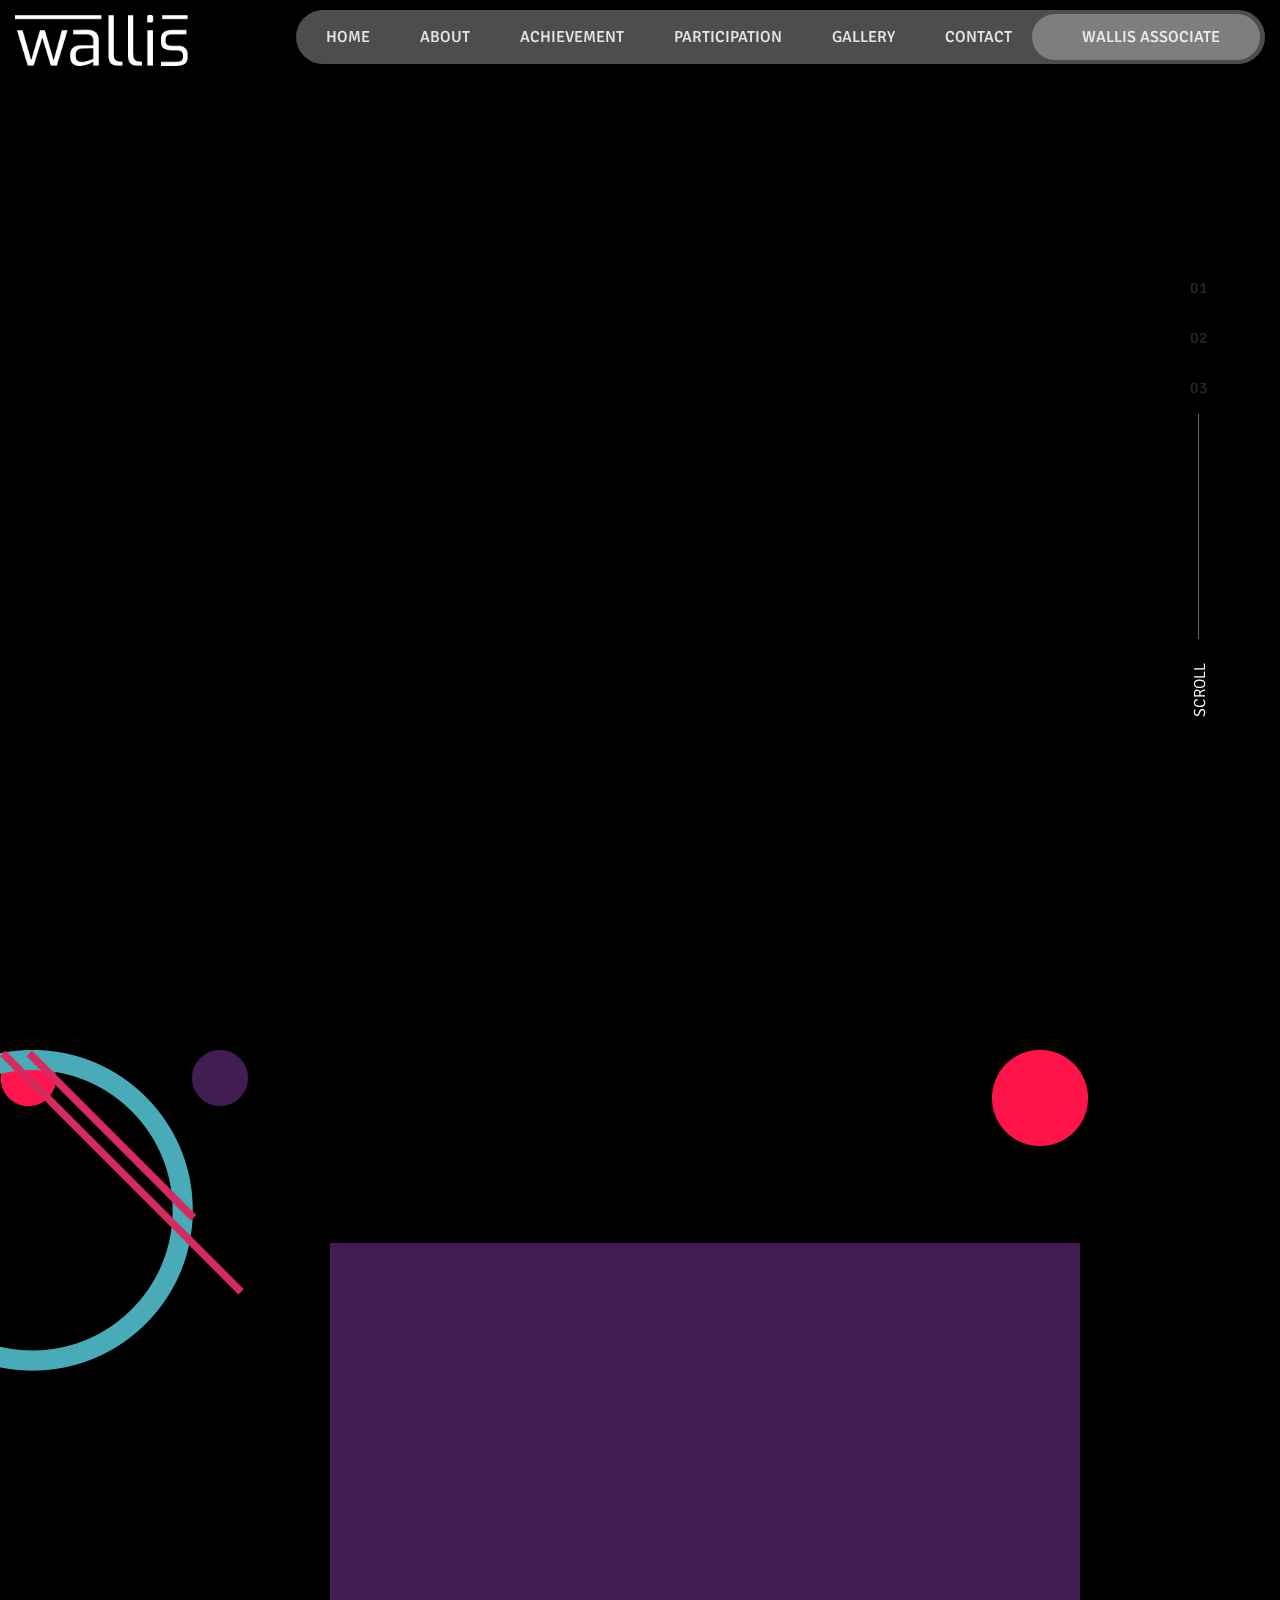
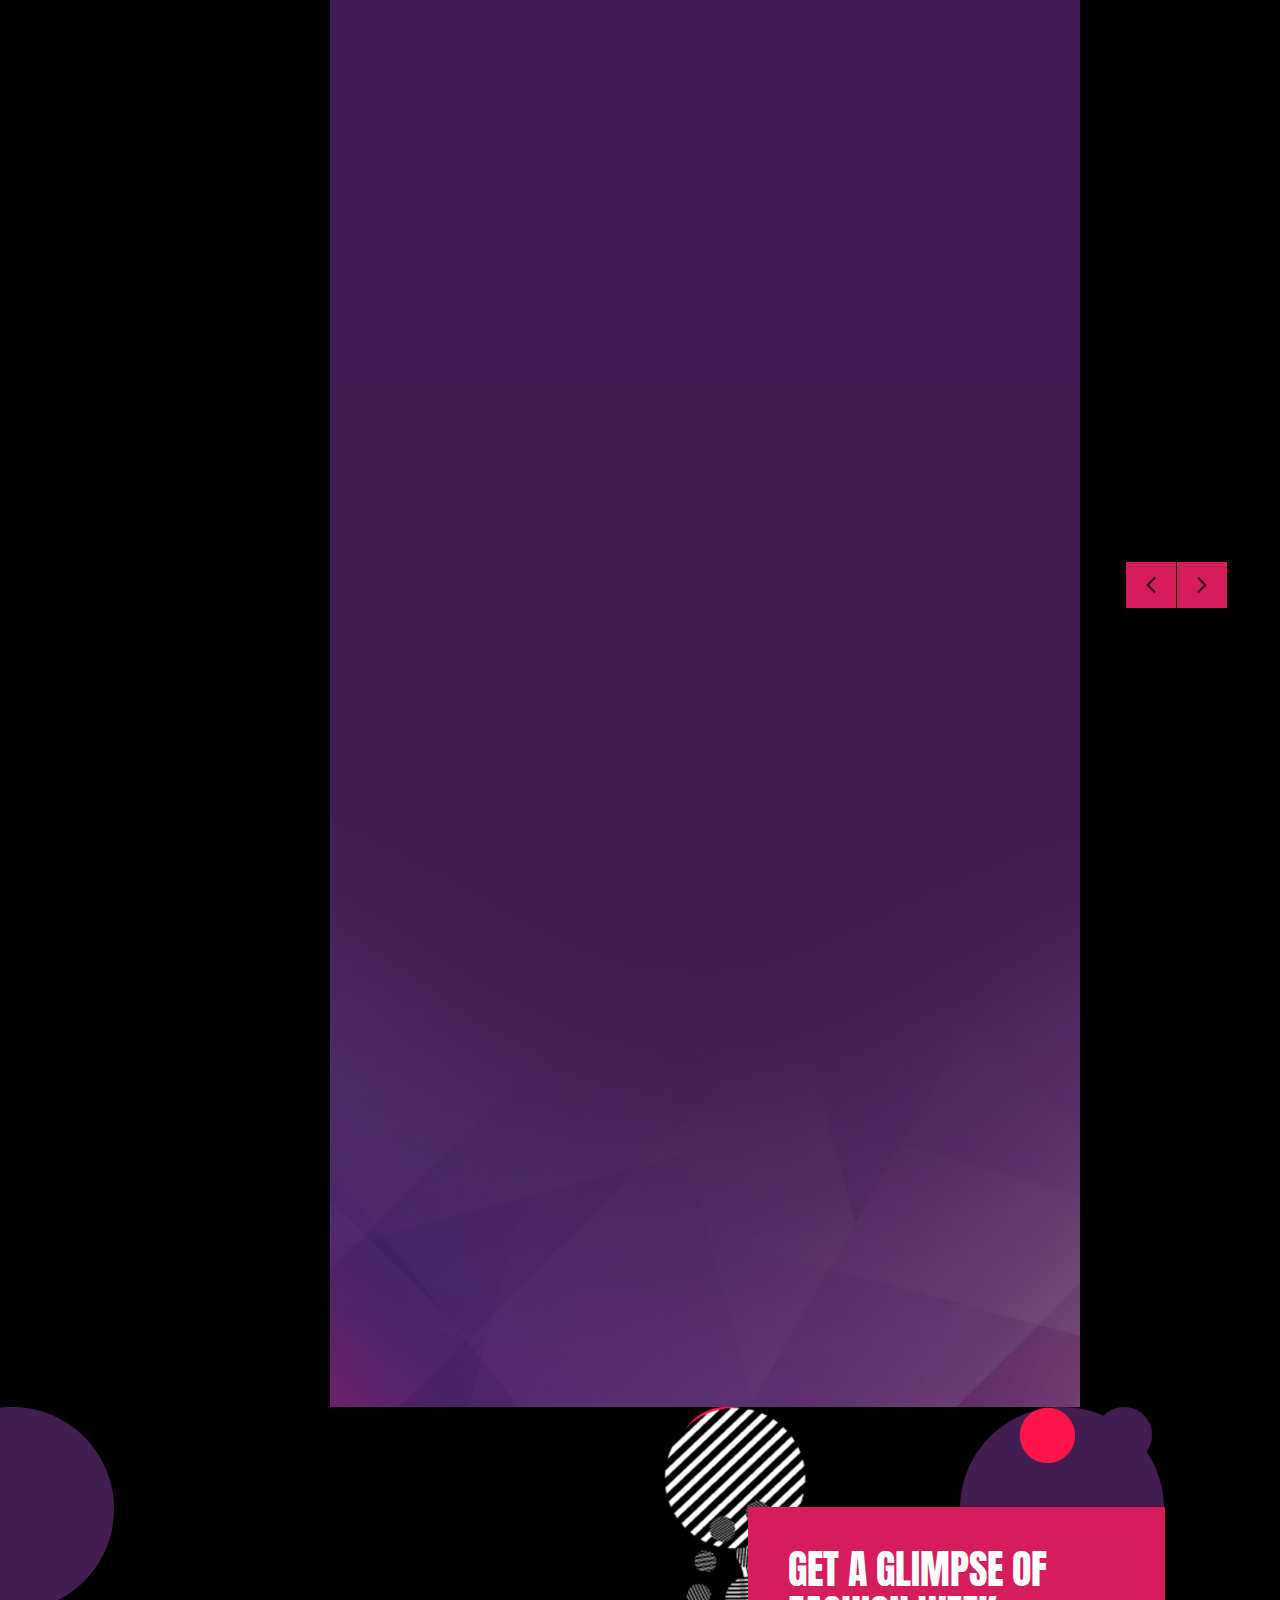
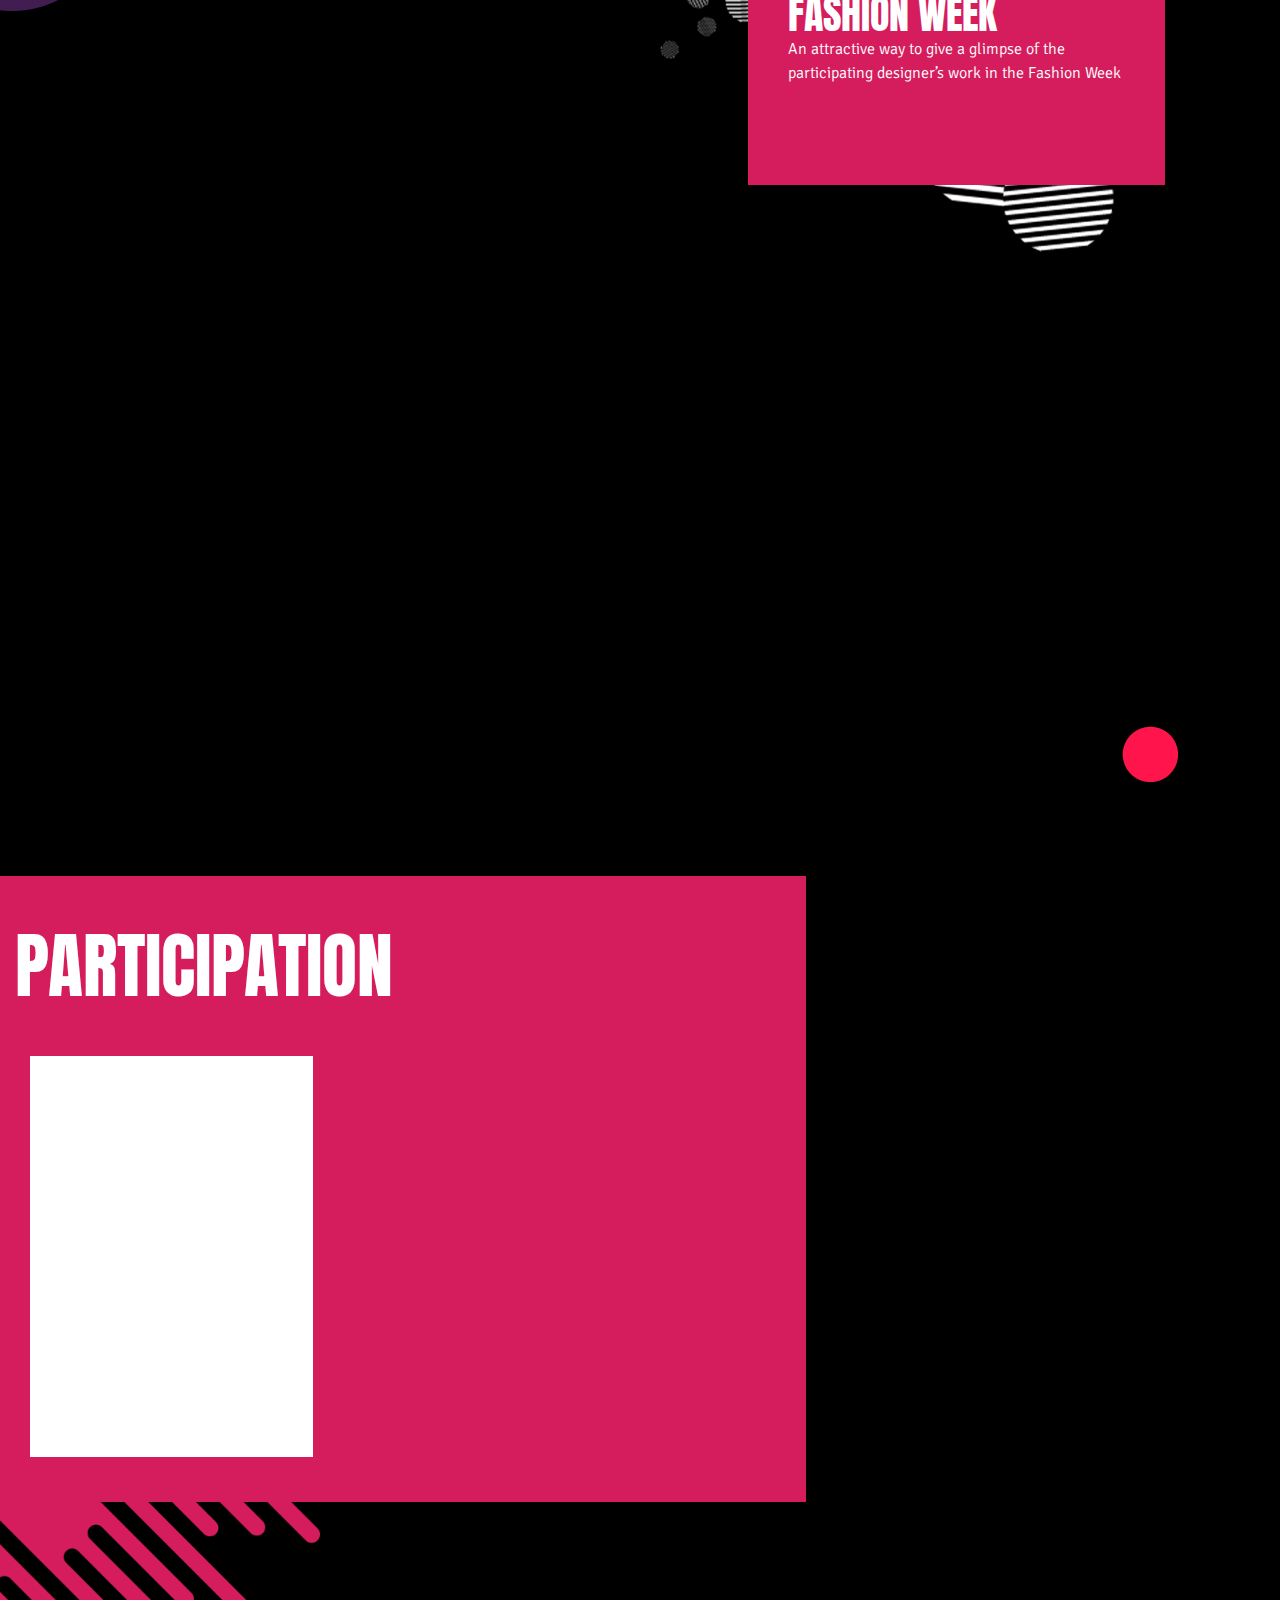
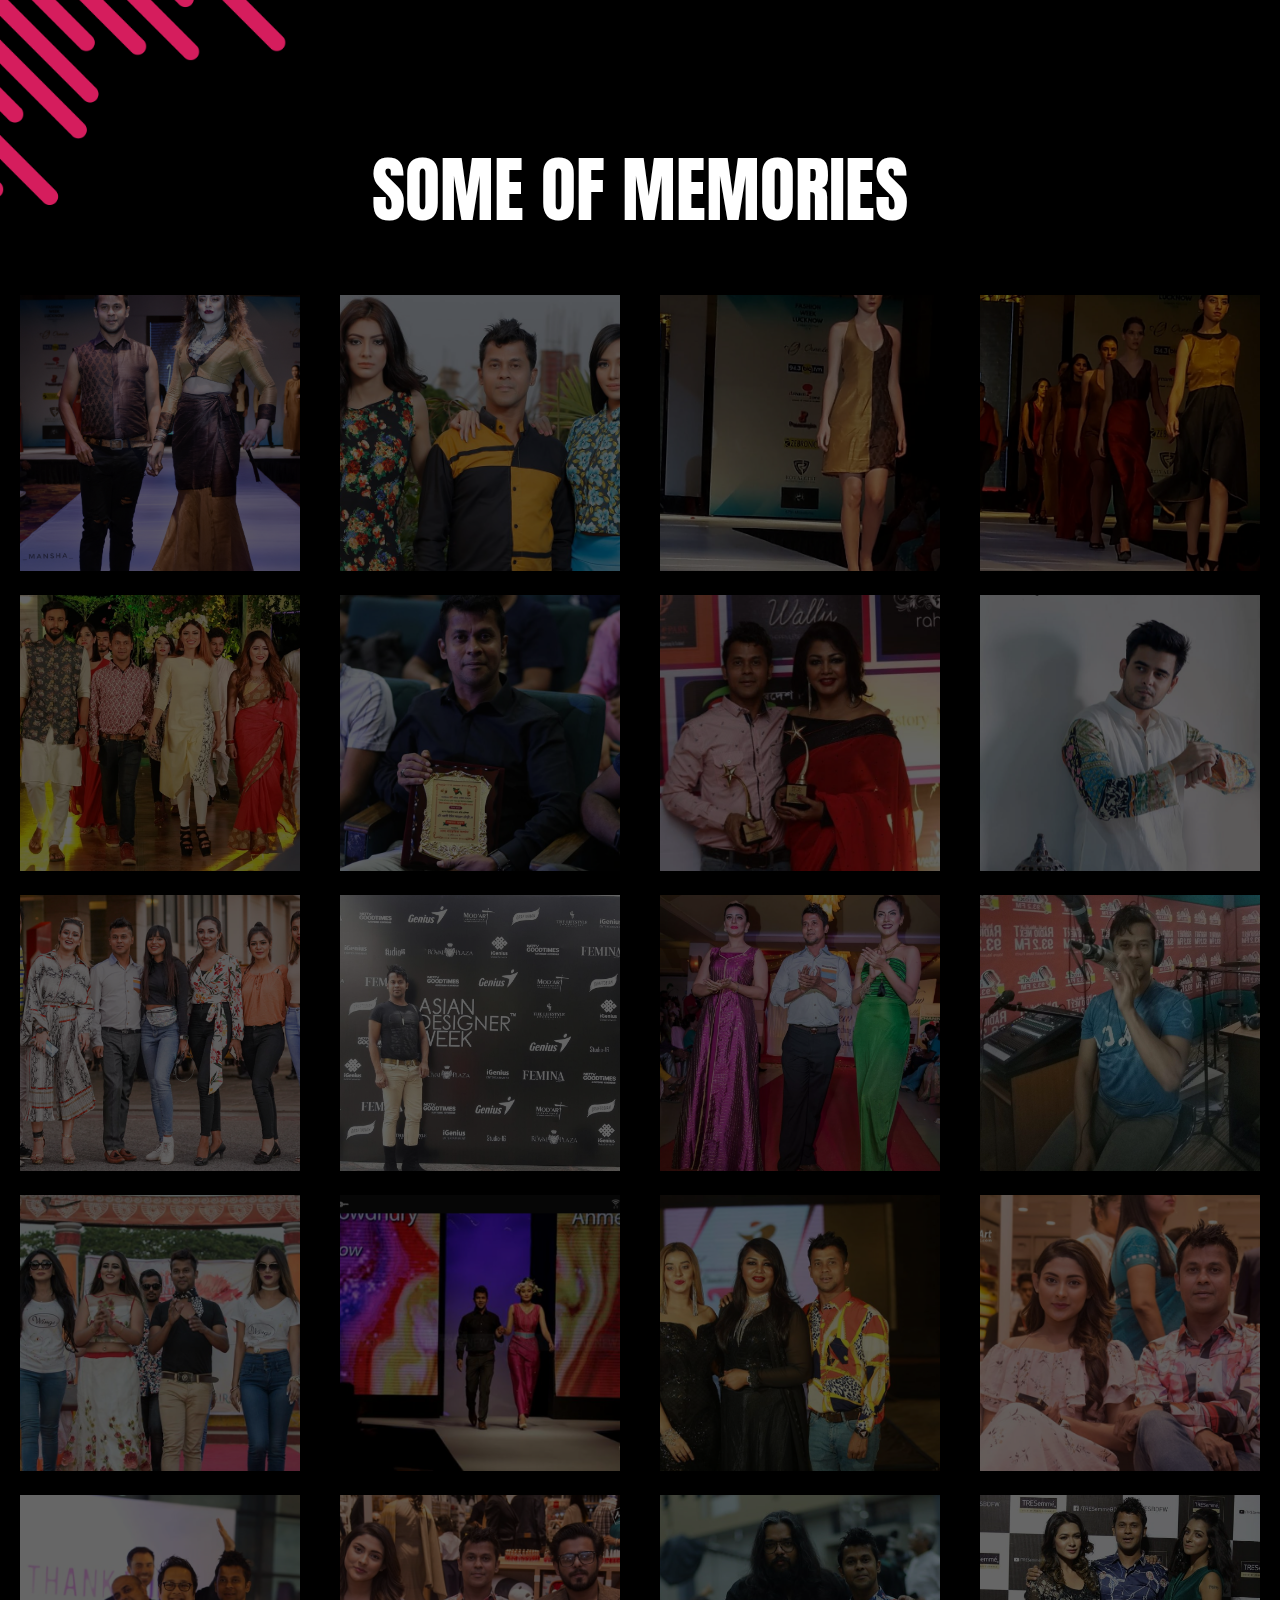
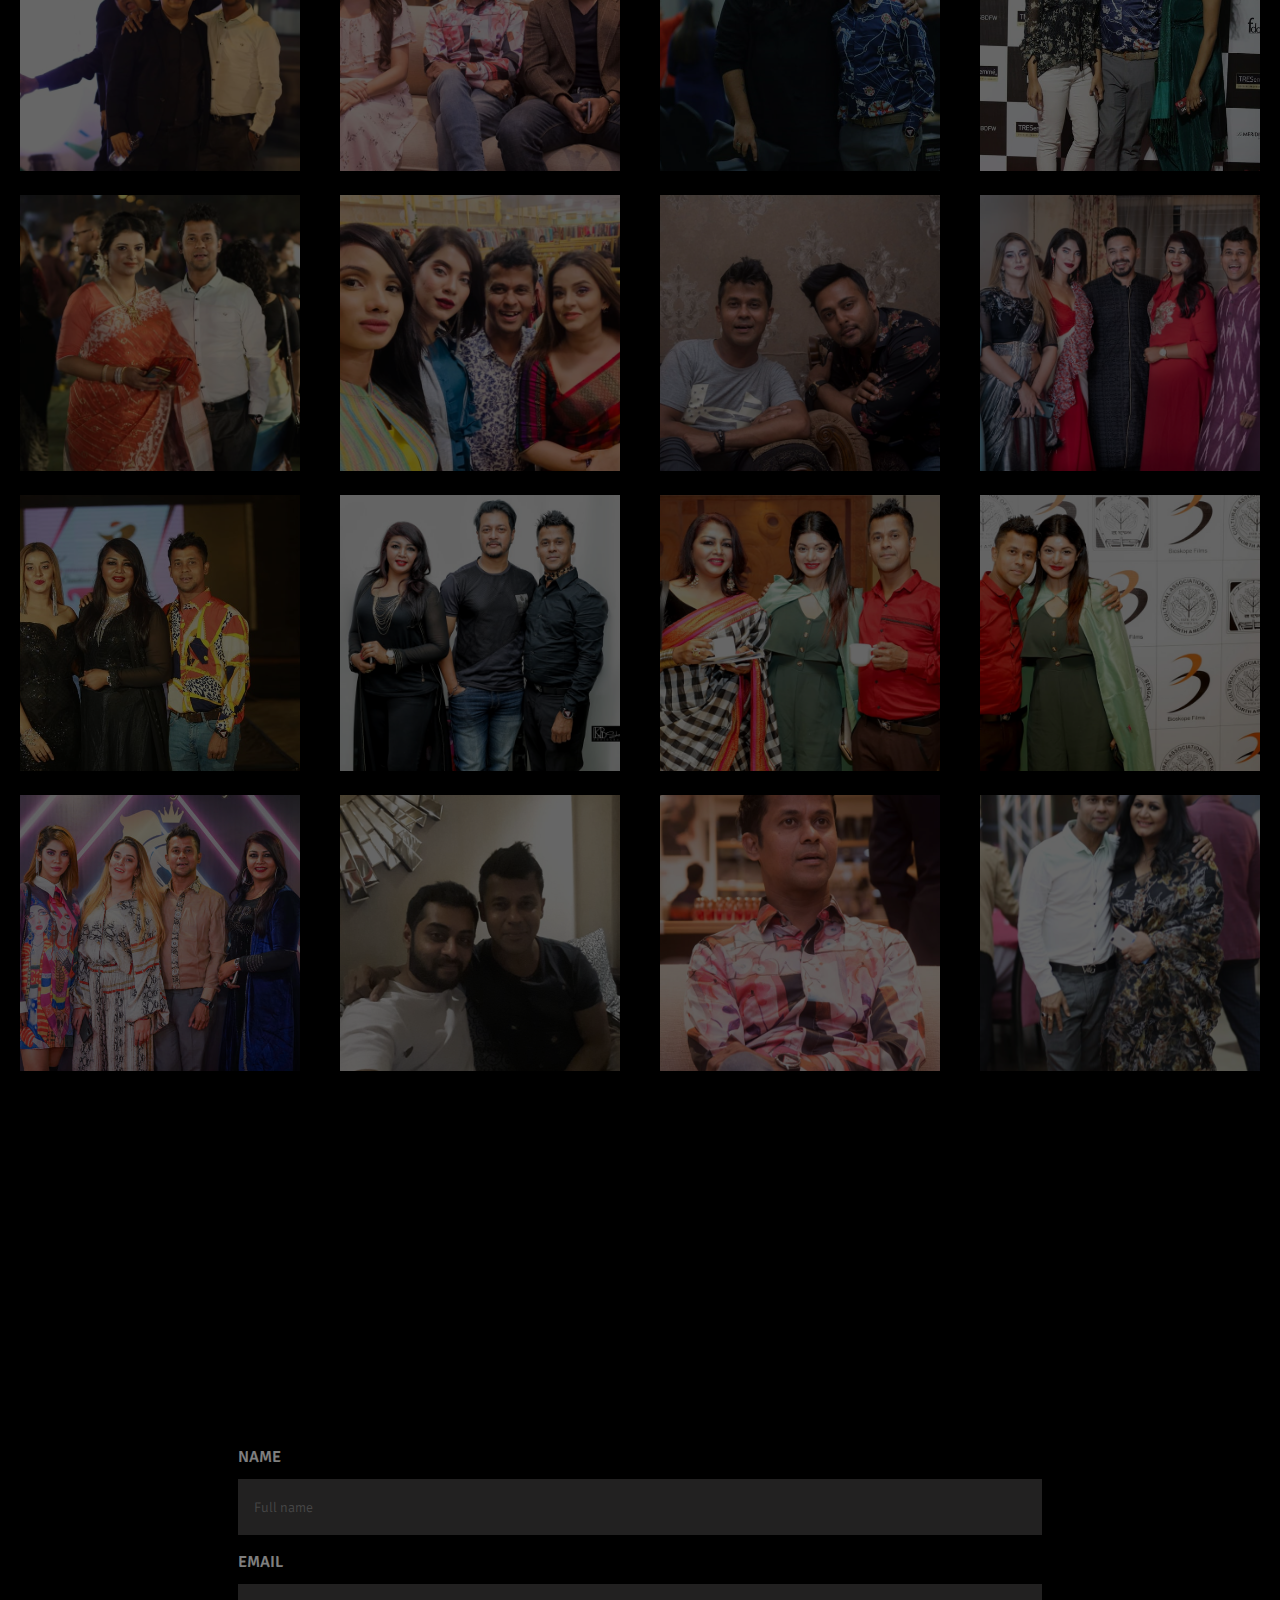
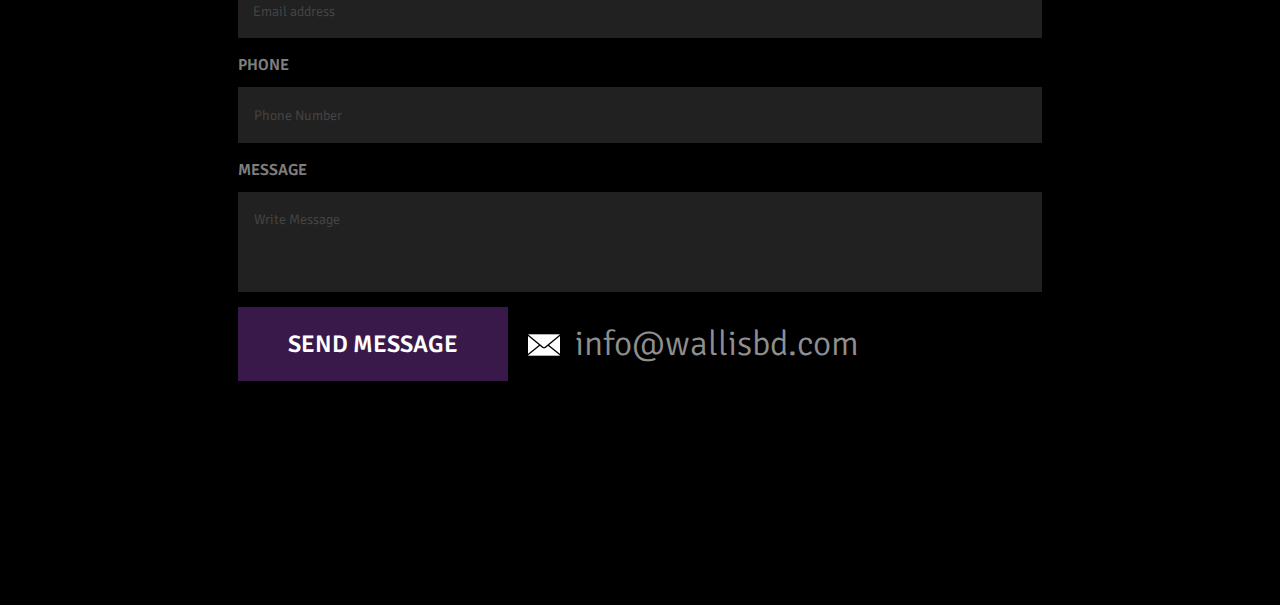
==== commit 58febae0: "up" ====
--- a/index.html
+++ b/index.html
@@ -532,6 +532,102 @@
                         <div class="grid-hover"><img src="images/hover-icon.png" alt="Gallery images" /></div>
                     </a>
                 </div>
+                <div class="grid-item">
+                    <a class="fancybox" href="images/g1.jpg" data-fancybox="images">
+                        <img src="images/g1.jpg" alt="Gallery images" class="img-responsive" />
+                        <div class="grid-hover"><img src="images/hover-icon.png" alt="Gallery images" /></div>
+                    </a>
+                </div>
+                <div class="grid-item">
+                    <a class="fancybox" href="images/g2.jpg" data-fancybox="images">
+                        <img src="images/g2.jpg" alt="Gallery images" class="img-responsive" />
+                        <div class="grid-hover"><img src="images/hover-icon.png" alt="Gallery images" /></div>
+                    </a>
+                </div>
+                <div class="grid-item">
+                    <a class="fancybox" href="images/g3.jpg" data-fancybox="images">
+                        <img src="images/g3.jpg" alt="Gallery images" class="img-responsive" />
+                        <div class="grid-hover"><img src="images/hover-icon.png" alt="Gallery images" /></div>
+                    </a>
+                </div>
+                <div class="grid-item">
+                    <a class="fancybox" href="images/g4.jpg" data-fancybox="images">
+                        <img src="images/g4.jpg" alt="Gallery images" class="img-responsive" />
+                        <div class="grid-hover"><img src="images/hover-icon.png" alt="Gallery images" /></div>
+                    </a>
+                </div>
+                <div class="grid-item">
+                    <a class="fancybox" href="images/g5.jpg" data-fancybox="images">
+                        <img src="images/g5.jpg" alt="Gallery images" class="img-responsive" />
+                        <div class="grid-hover"><img src="images/hover-icon.png" alt="Gallery images" /></div>
+                    </a>
+                </div>
+                <div class="grid-item">
+                    <a class="fancybox" href="images/g6.jpg" data-fancybox="images">
+                        <img src="images/g6.jpg" alt="Gallery images" class="img-responsive" />
+                        <div class="grid-hover"><img src="images/hover-icon.png" alt="Gallery images" /></div>
+                    </a>
+                </div>
+                <div class="grid-item">
+                    <a class="fancybox" href="images/g7.jpg" data-fancybox="images">
+                        <img src="images/g7.jpg" alt="Gallery images" class="img-responsive" />
+                        <div class="grid-hover"><img src="images/hover-icon.png" alt="Gallery images" /></div>
+                    </a>
+                </div>
+                <div class="grid-item">
+                    <a class="fancybox" href="images/g8.jpg" data-fancybox="images">
+                        <img src="images/g8.jpg" alt="Gallery images" class="img-responsive" />
+                        <div class="grid-hover"><img src="images/hover-icon.png" alt="Gallery images" /></div>
+                    </a>
+                </div>
+                <div class="grid-item">
+                    <a class="fancybox" href="images/g9.jpg" data-fancybox="images">
+                        <img src="images/g9.jpg" alt="Gallery images" class="img-responsive" />
+                        <div class="grid-hover"><img src="images/hover-icon.png" alt="Gallery images" /></div>
+                    </a>
+                </div>
+                <div class="grid-item">
+                    <a class="fancybox" href="images/g10.jpg" data-fancybox="images">
+                        <img src="images/g10.jpg" alt="Gallery images" class="img-responsive" />
+                        <div class="grid-hover"><img src="images/hover-icon.png" alt="Gallery images" /></div>
+                    </a>
+                </div>
+                <div class="grid-item">
+                    <a class="fancybox" href="images/g11.jpg" data-fancybox="images">
+                        <img src="images/g11.jpg" alt="Gallery images" class="img-responsive" />
+                        <div class="grid-hover"><img src="images/hover-icon.png" alt="Gallery images" /></div>
+                    </a>
+                </div>
+                <div class="grid-item">
+                    <a class="fancybox" href="images/g12.jpg" data-fancybox="images">
+                        <img src="images/g12.jpg" alt="Gallery images" class="img-responsive" />
+                        <div class="grid-hover"><img src="images/hover-icon.png" alt="Gallery images" /></div>
+                    </a>
+                </div>
+                <div class="grid-item">
+                    <a class="fancybox" href="images/g13.jpg" data-fancybox="images">
+                        <img src="images/g13.jpg" alt="Gallery images" class="img-responsive" />
+                        <div class="grid-hover"><img src="images/hover-icon.png" alt="Gallery images" /></div>
+                    </a>
+                </div>
+                <div class="grid-item">
+                    <a class="fancybox" href="images/g14.jpg" data-fancybox="images">
+                        <img src="images/g14.jpg" alt="Gallery images" class="img-responsive" />
+                        <div class="grid-hover"><img src="images/hover-icon.png" alt="Gallery images" /></div>
+                    </a>
+                </div>
+                <div class="grid-item">
+                    <a class="fancybox" href="images/g15.jpg" data-fancybox="images">
+                        <img src="images/g15.jpg" alt="Gallery images" class="img-responsive" />
+                        <div class="grid-hover"><img src="images/hover-icon.png" alt="Gallery images" /></div>
+                    </a>
+                </div>
+                <div class="grid-item">
+                    <a class="fancybox" href="images/g16.jpg" data-fancybox="images">
+                        <img src="images/g16.jpg" alt="Gallery images" class="img-responsive" />
+                        <div class="grid-hover"><img src="images/hover-icon.png" alt="Gallery images" /></div>
+                    </a>
+                </div>
             </div>
             <div class="container">
                 <div class="subscribe-me contact-form">
